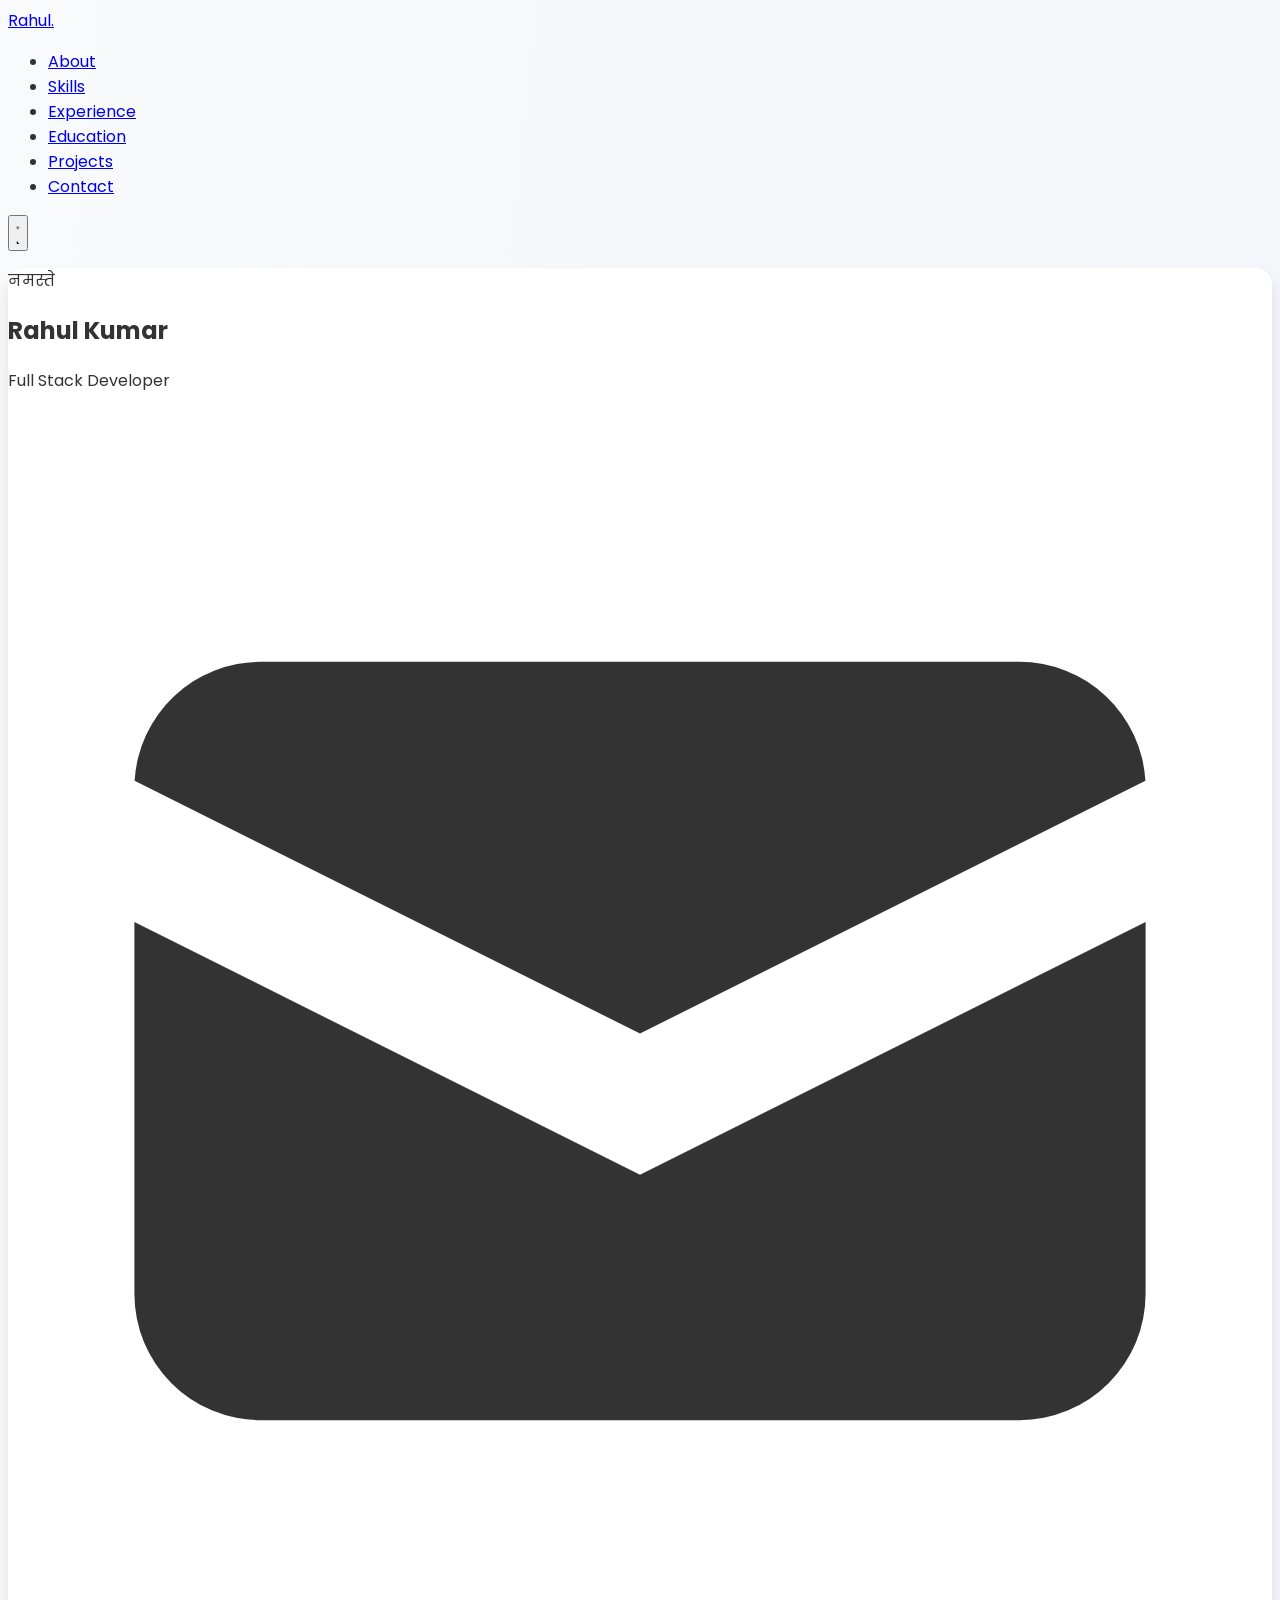
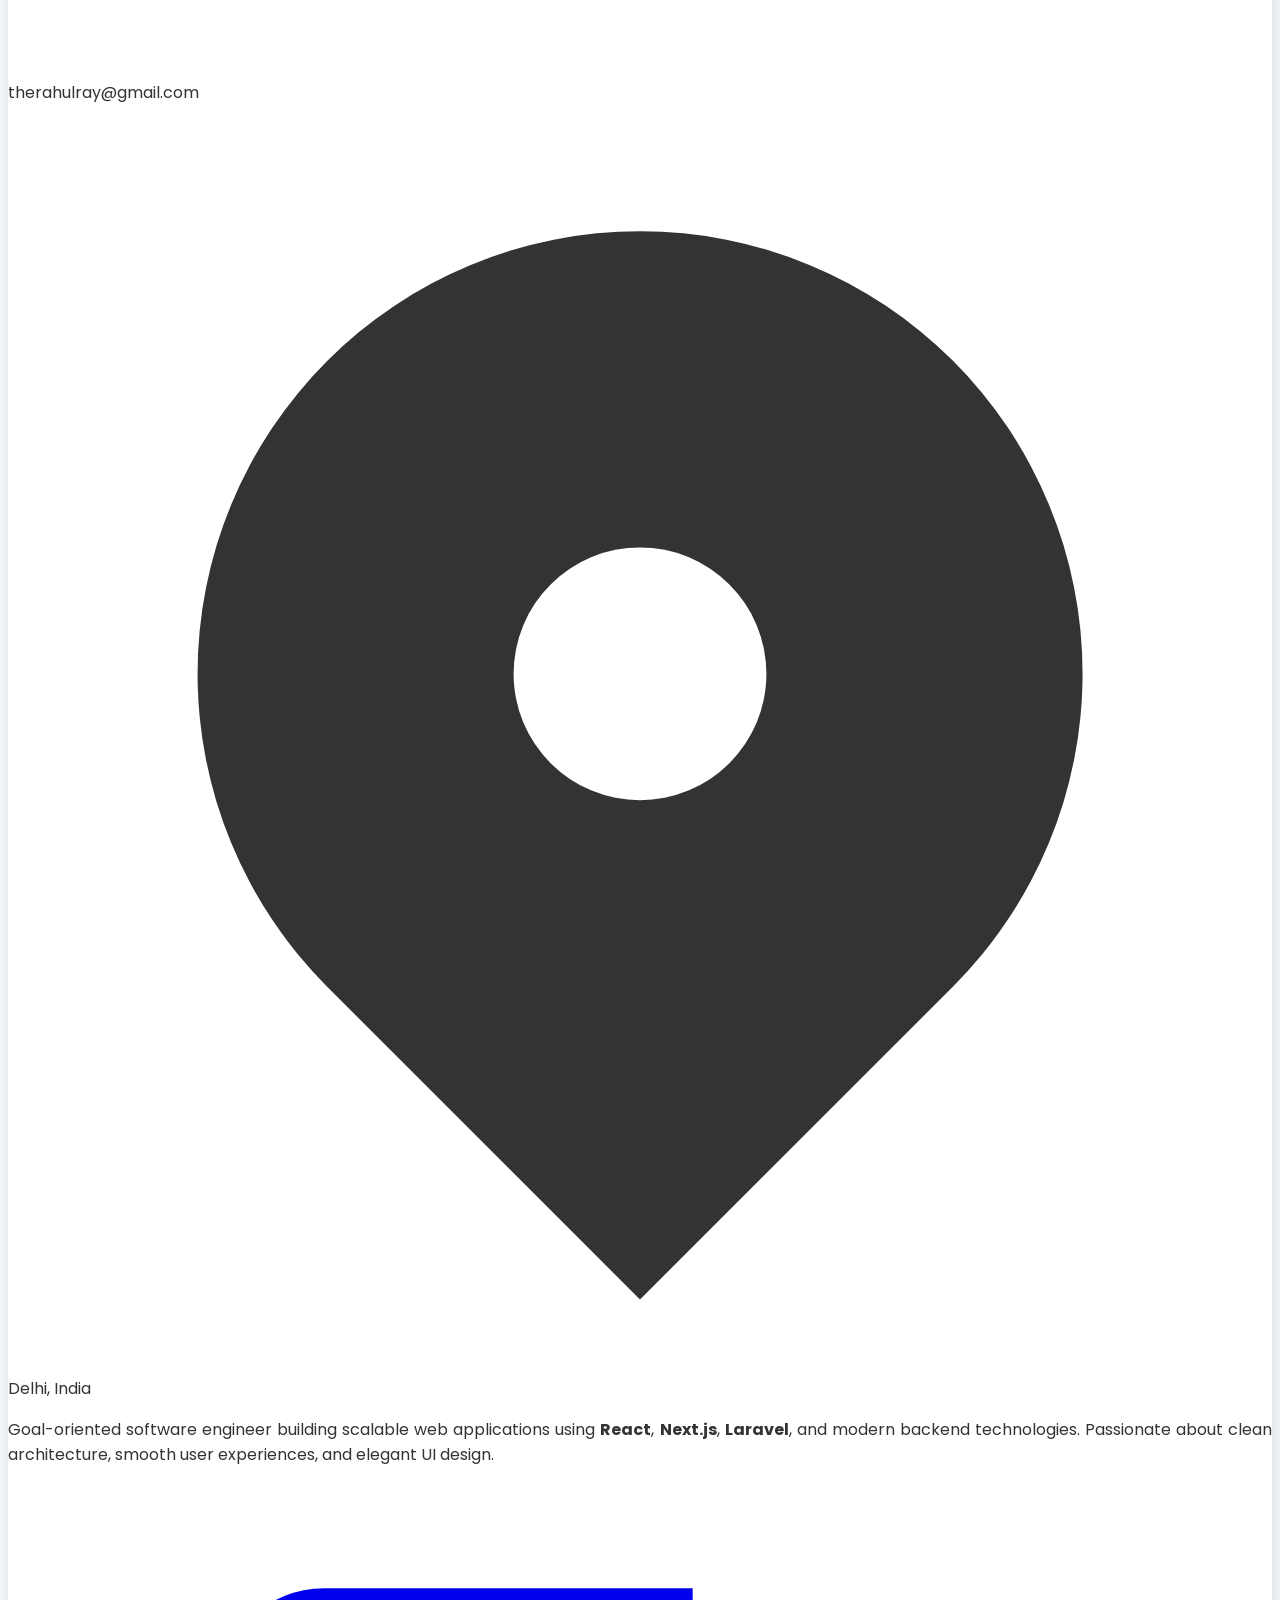
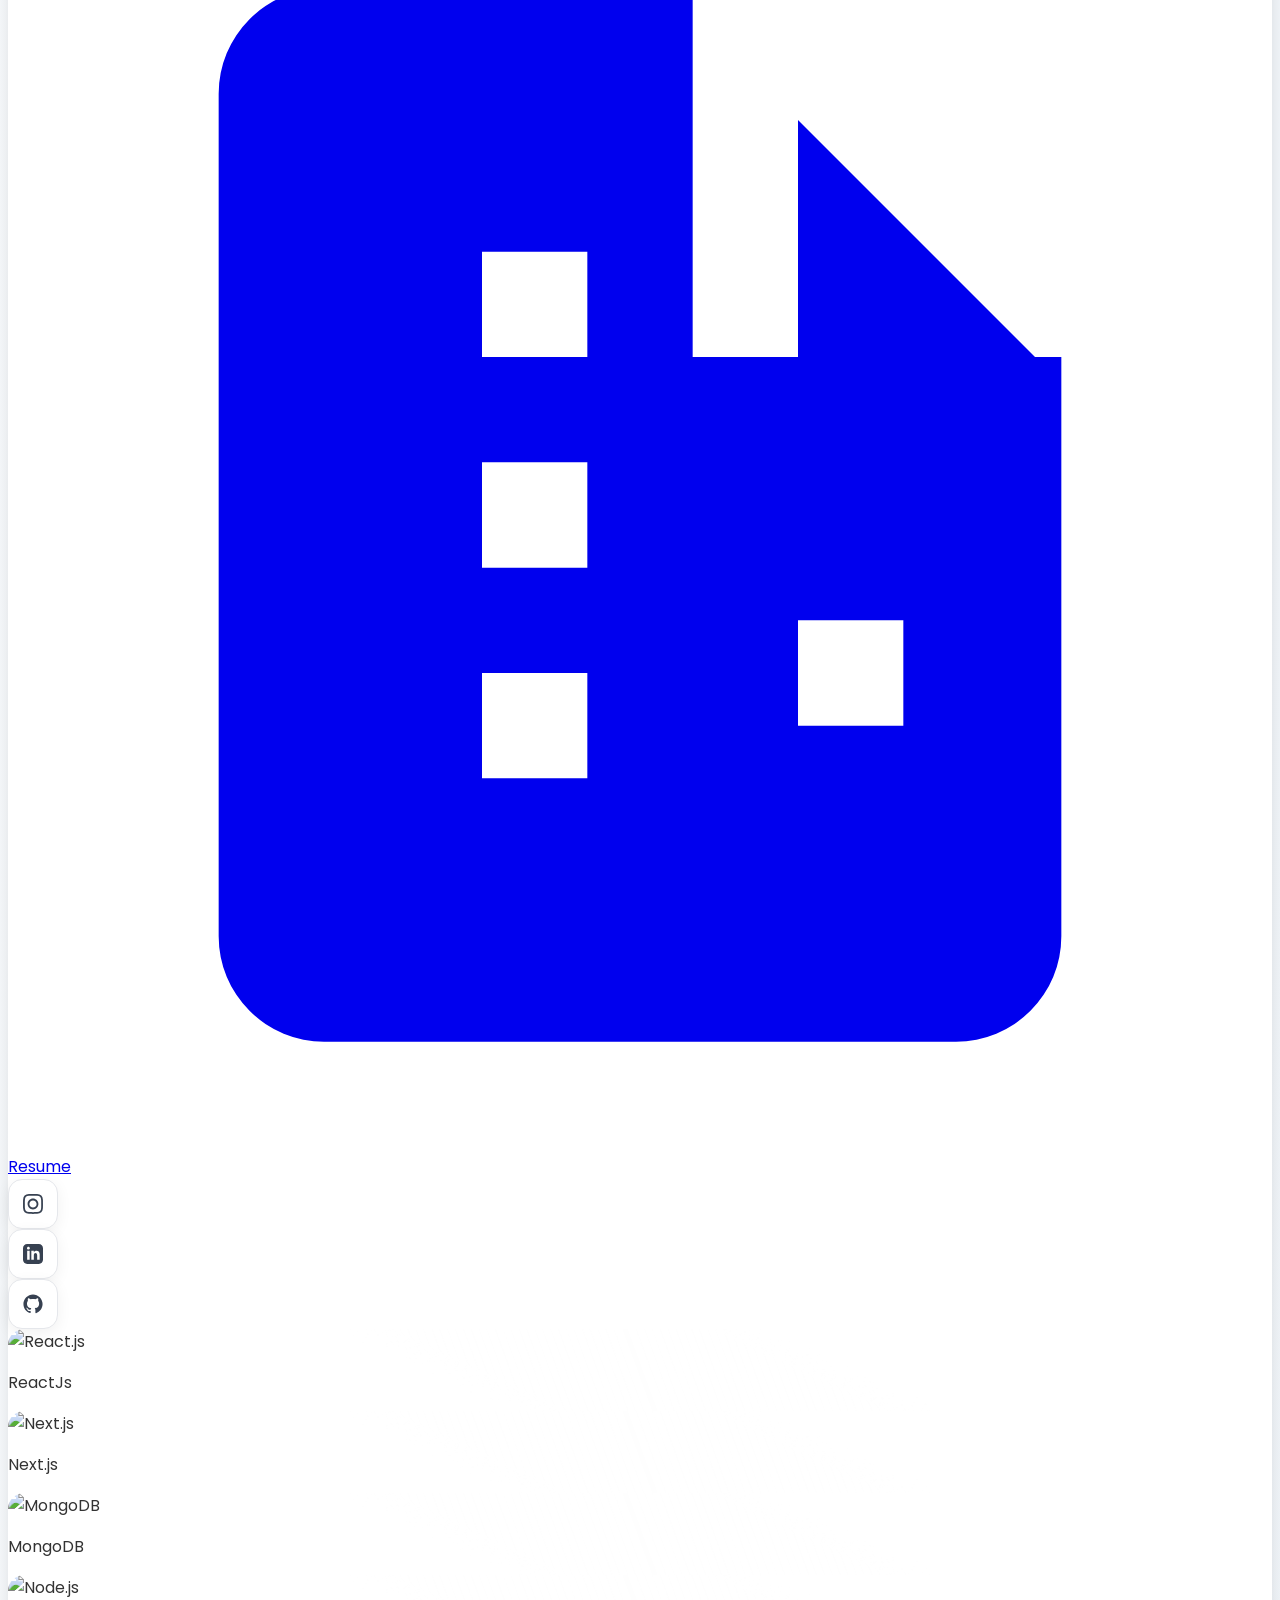
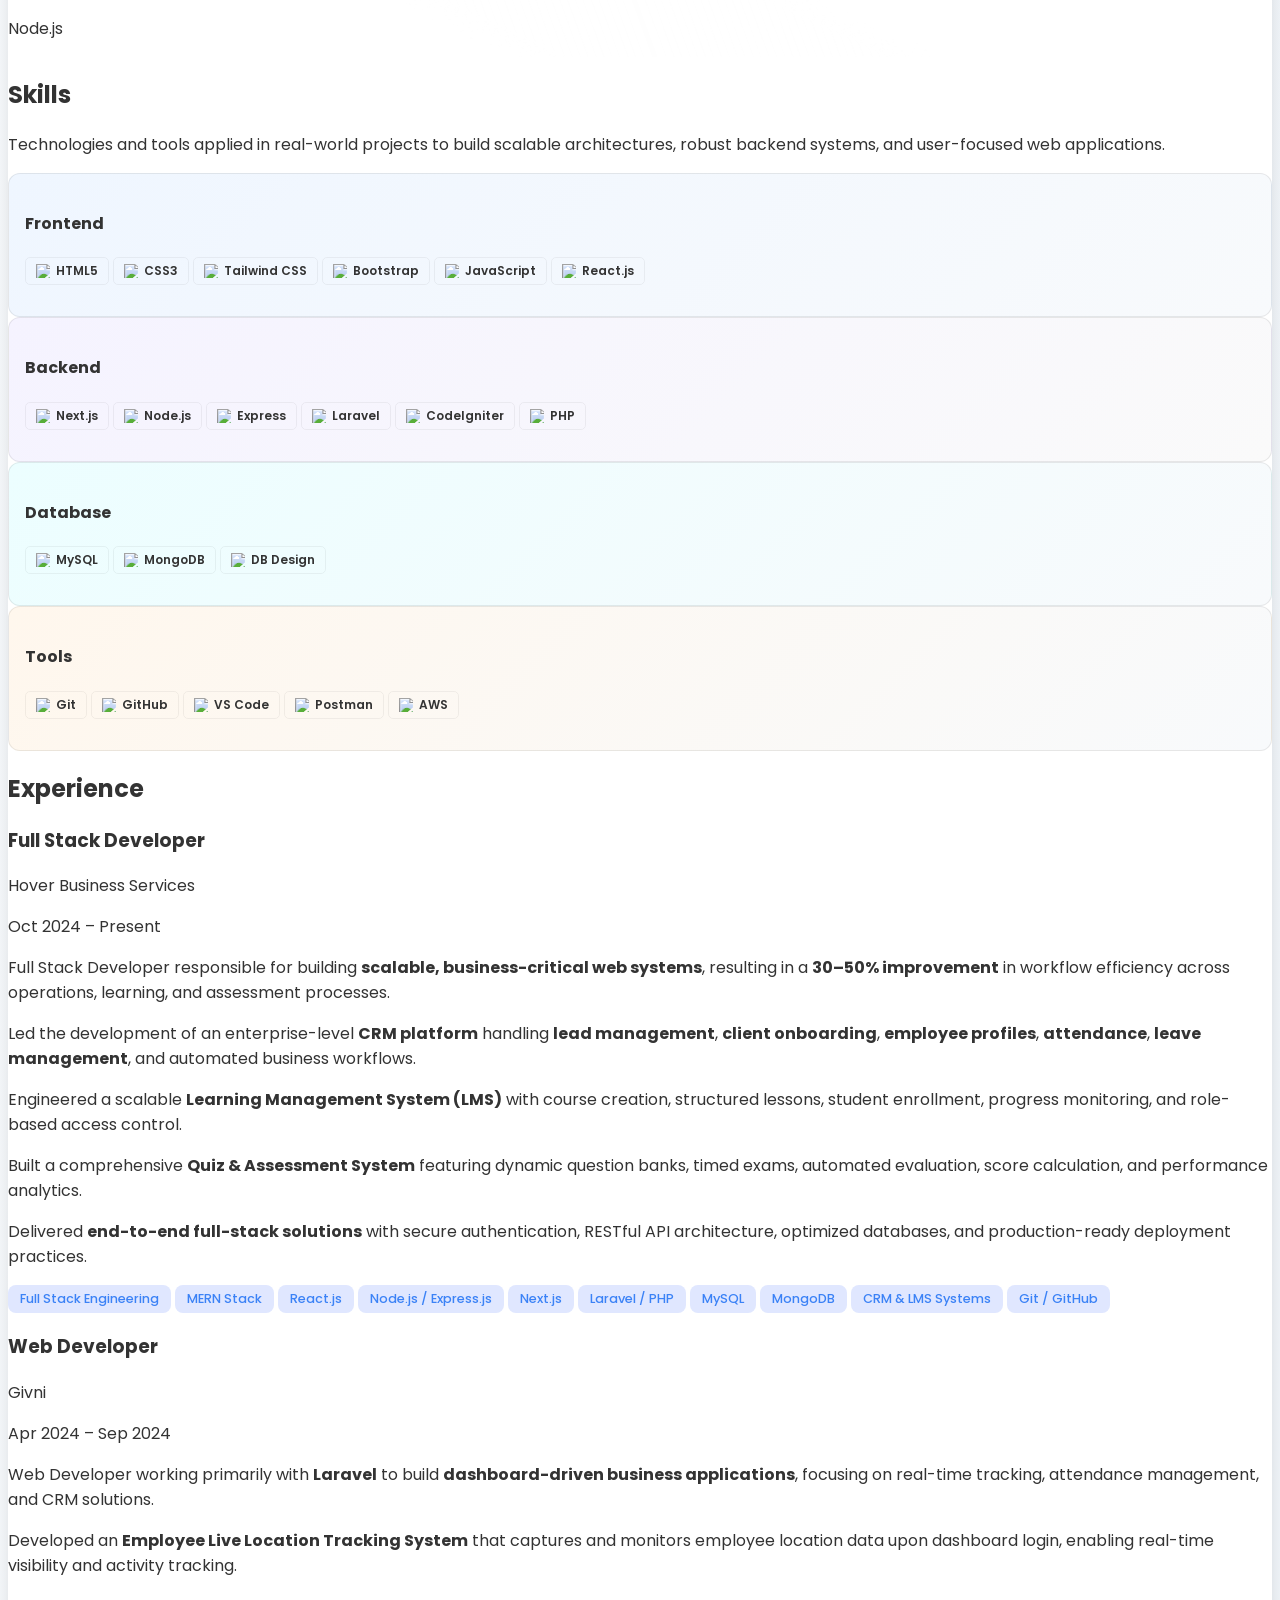
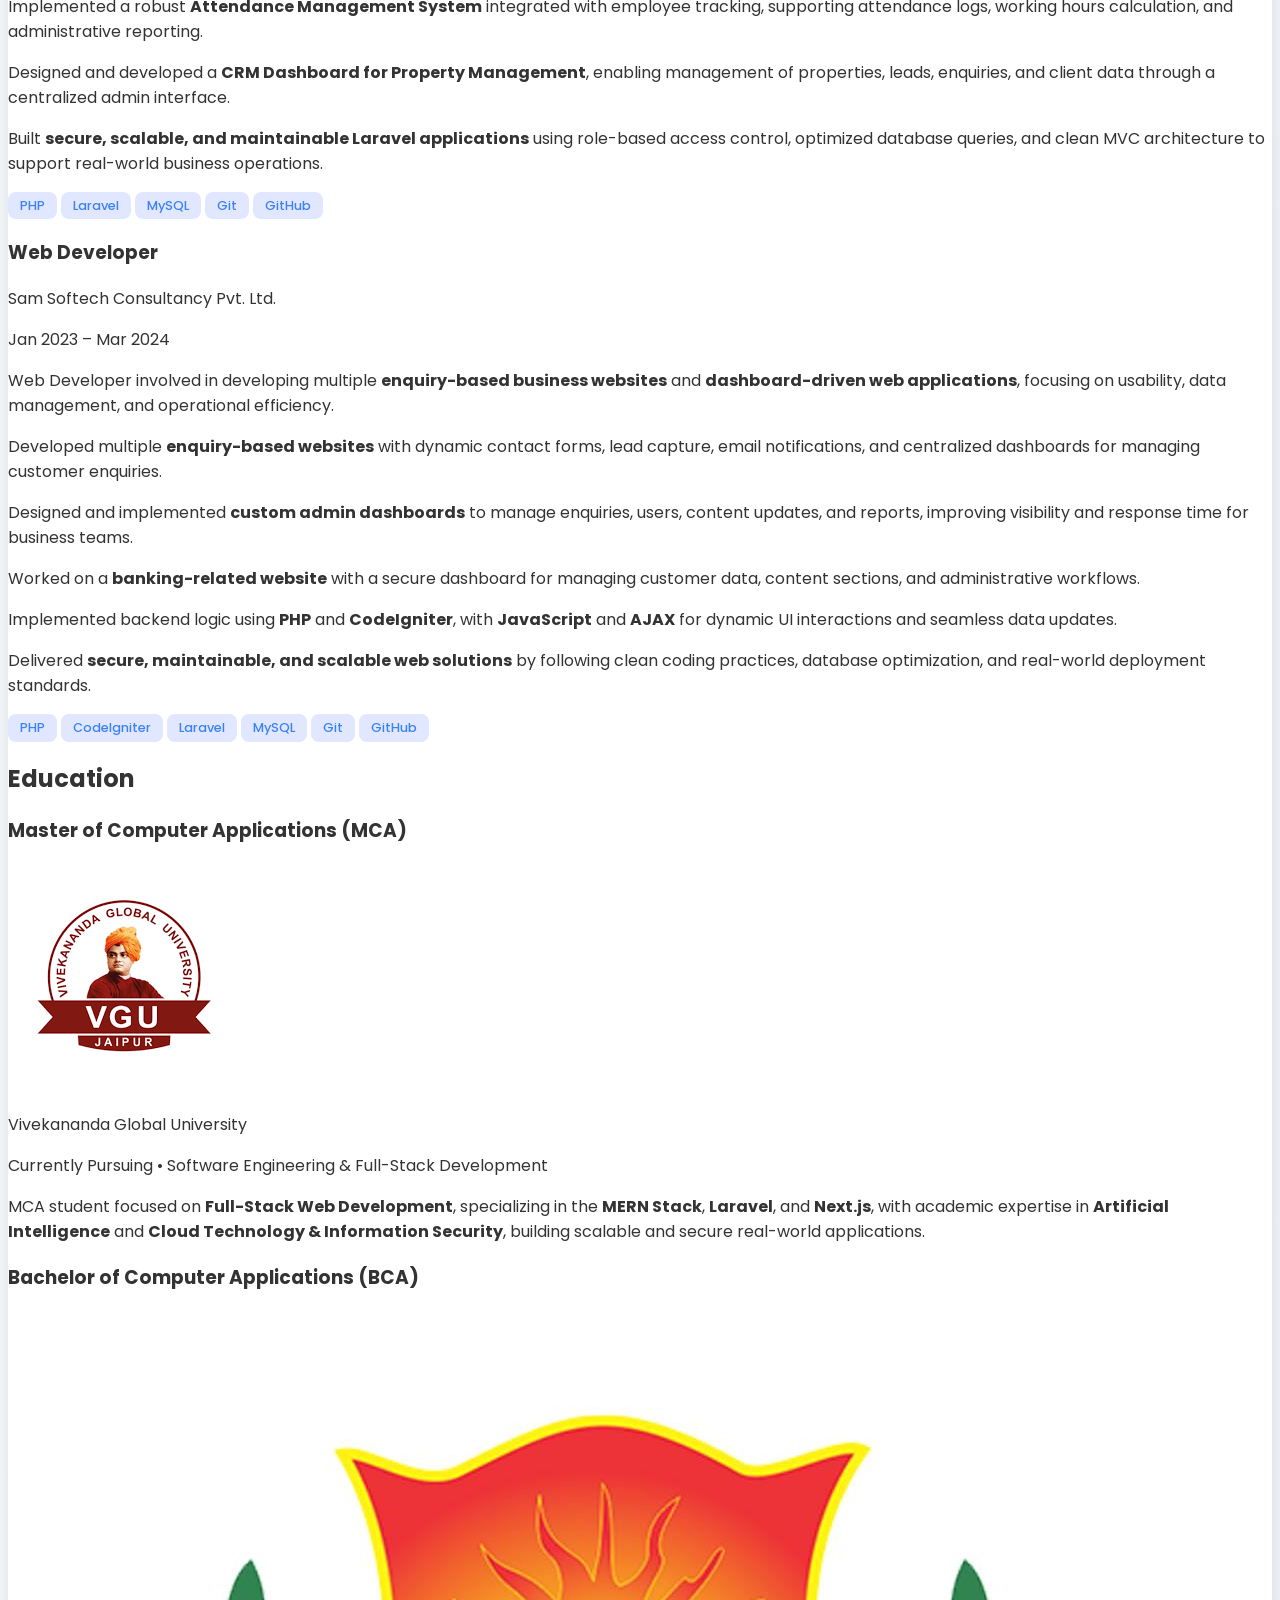
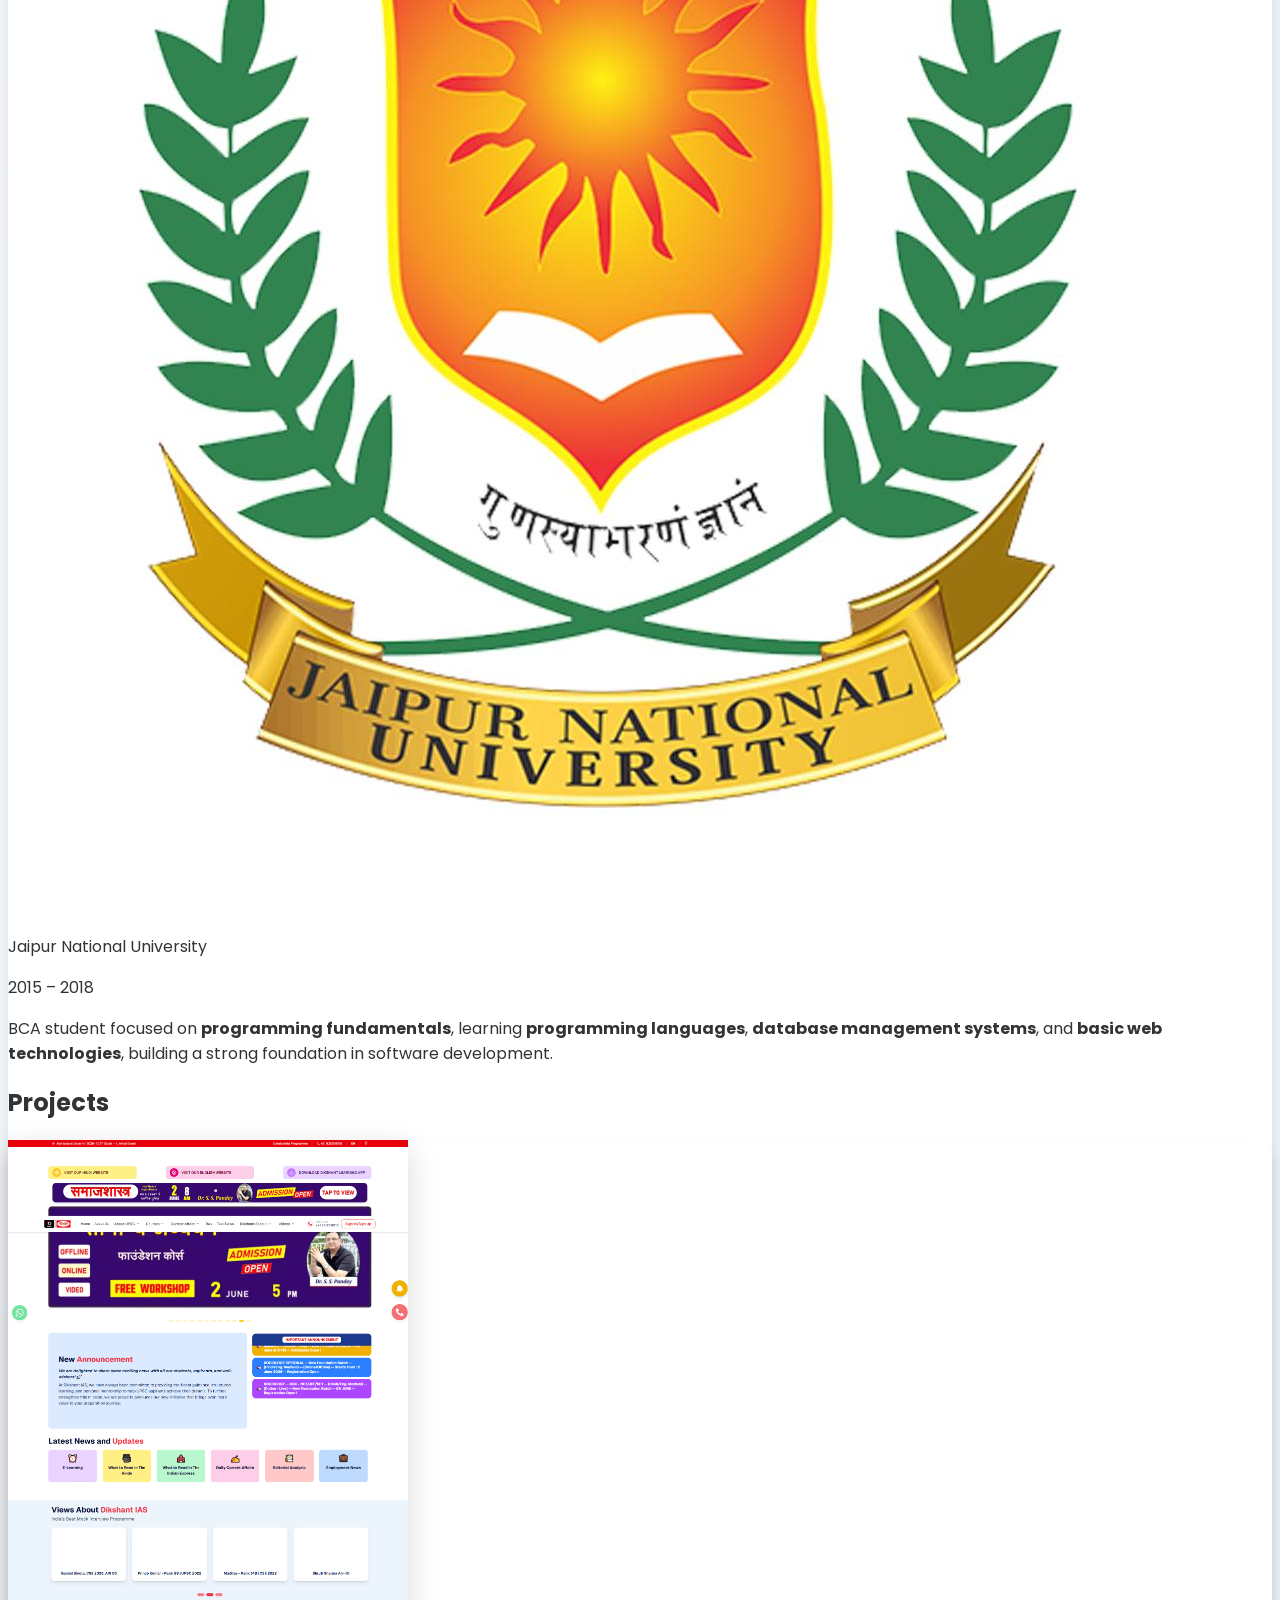
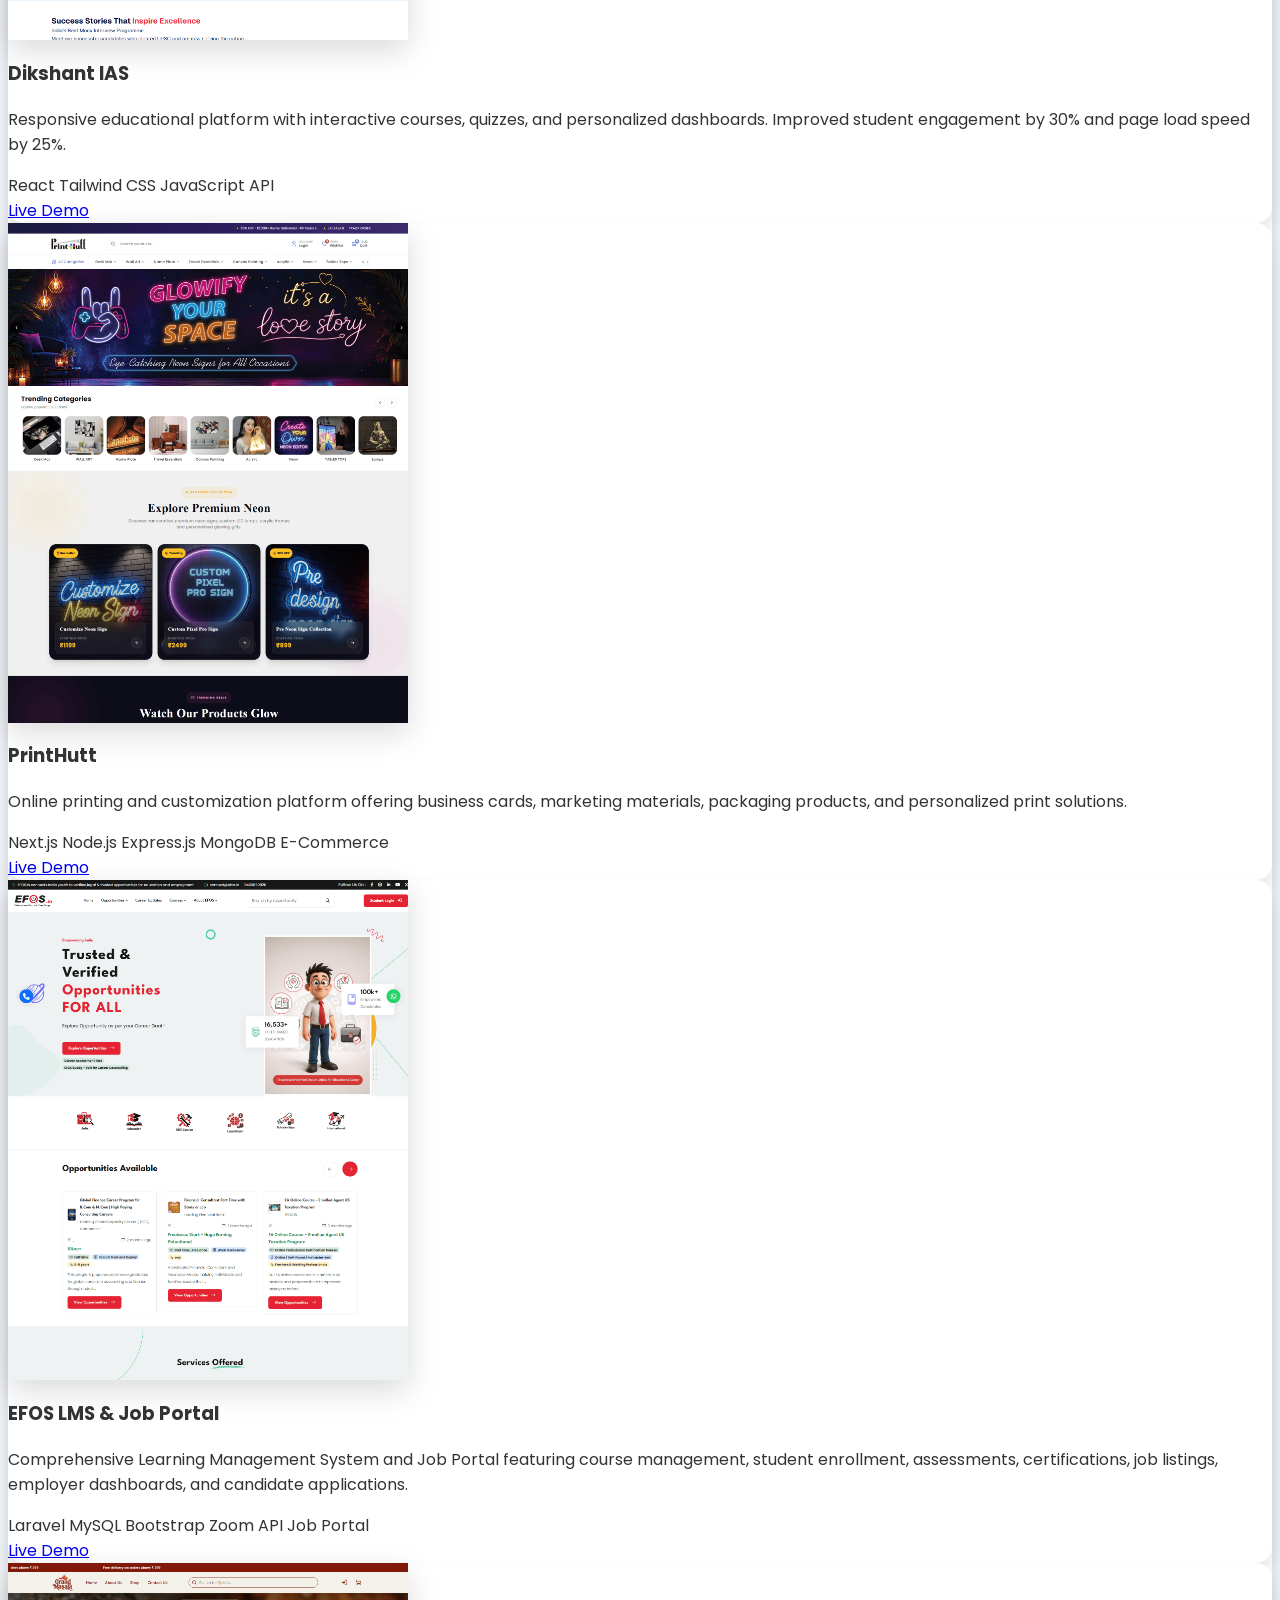
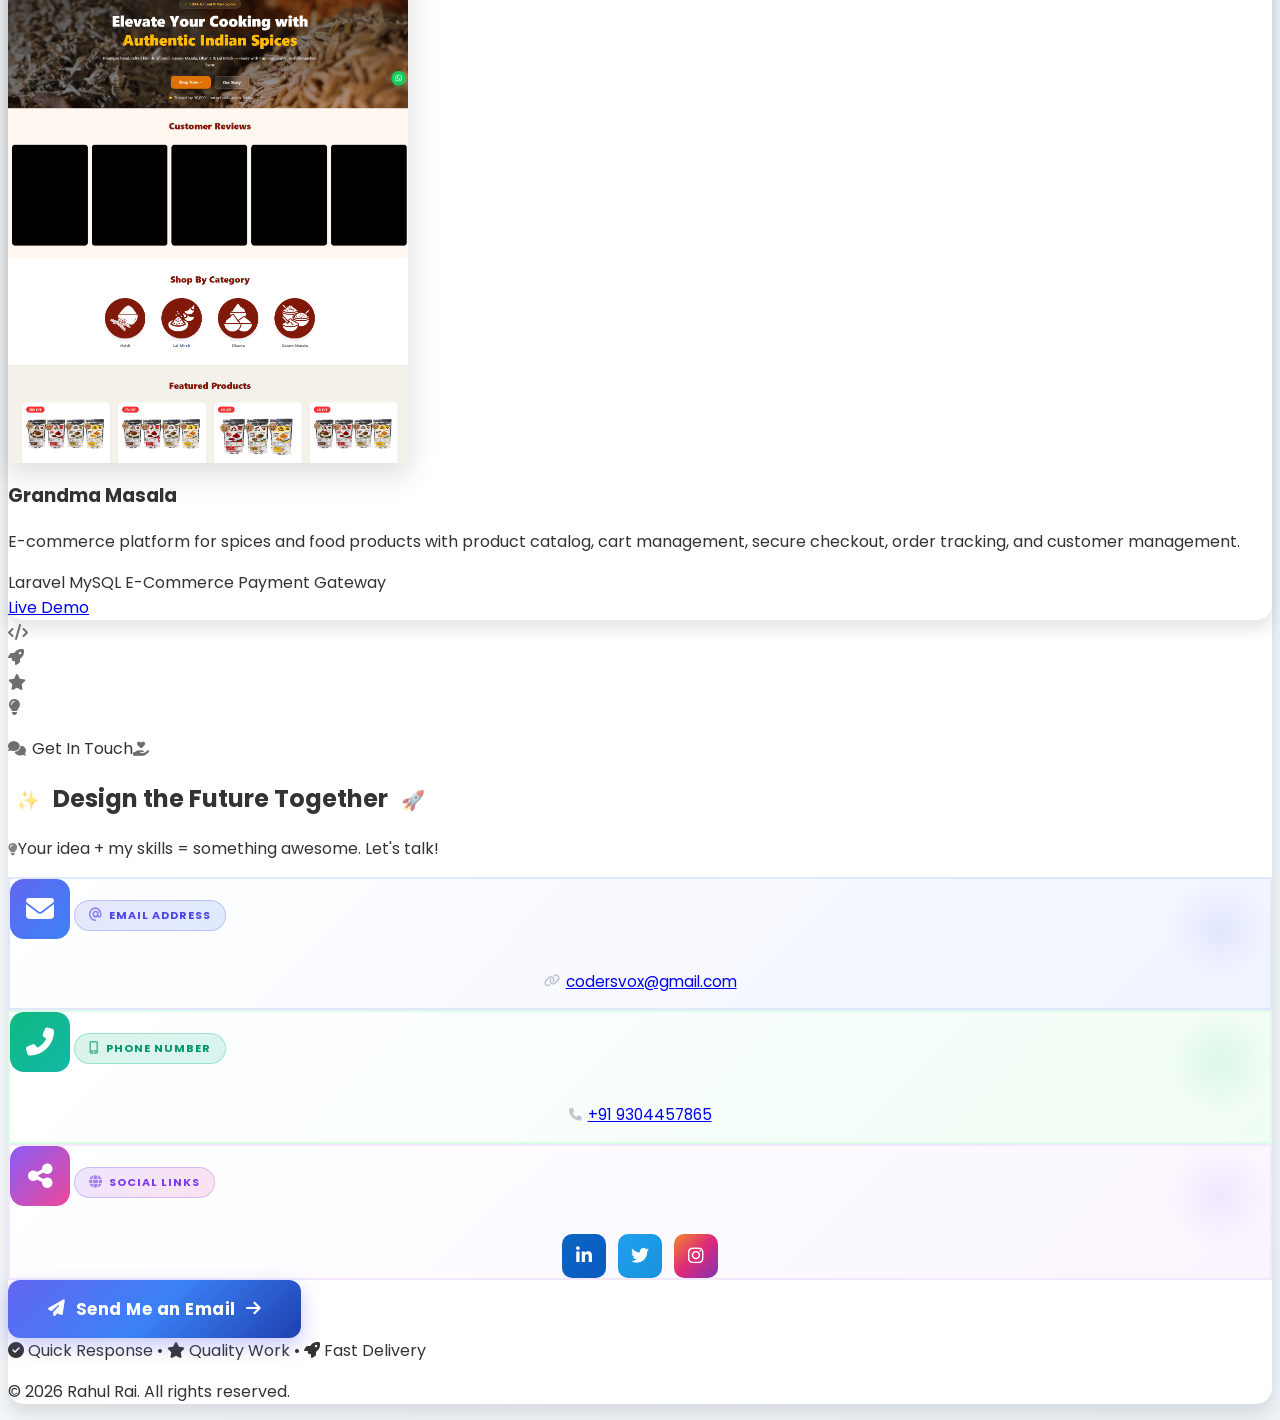
==== index.html @ f09d49df "Update index.html change day and night" ====
<!DOCTYPE html>
<html lang="en">

<head>
    <meta charset="UTF-8" />
    <meta name="viewport" content="width=device-width, initial-scale=1.0" />

    <title>Rahul Kumar | Full Stack Developer</title>

    <!-- Tailwind -->
    <script src="https://cdn.tailwindcss.com"></script>
    <script>
    tailwind.config = {
    darkMode: 'class'
    }
</script>

    <!-- Google Font -->
    <link rel="preconnect" href="https://fonts.googleapis.com">
    <link rel="preconnect" href="https://fonts.gstatic.com" crossorigin>
    <link href="https://fonts.googleapis.com/css2?family=Inter:wght@300;400;500;600;700;800&display=swap"
        rel="stylesheet">
        <link rel="stylesheet" href="https://cdnjs.cloudflare.com/ajax/libs/font-awesome/6.5.0/css/all.min.css">

    <!-- Custom CSS -->
    <link rel="stylesheet" href="css/base.css">
    <link rel="stylesheet" href="css/components.css">
    <link rel="stylesheet" href="css/effects.css">

    <script>
    (function () {
        const saved = localStorage.getItem('theme');

        if (
            saved === 'dark' ||
            (!saved && window.matchMedia('(prefers-color-scheme: dark)').matches)
        ) {
            document.documentElement.classList.add('dark');
        }
    })();
</script>
</head>


<body class="antialiased transition-colors duration-300">

    <!-- Top Navigation Bar -->
    <nav
        class="w-full bg-white dark:bg-gray-800 shadow-md transition-colors duration-300 py-4 px-4 sm:px-6 lg:px-8 sticky top-0 z-40">
        <div class="max-w-4xl mx-auto flex justify-between items-center">
            <a href="#" class="text-2xl sm:text-3xl font-extrabold text-gray-900 dark:text-gray-100">Rahul<span
                    class="text-blue-600">.</span></a>
            <div class="flex items-center space-x-4 sm:space-x-6">
                <ul class="hidden sm:flex space-x-4 md:space-x-6">
                    <li><a href="#about"
                            class="text-gray-700 dark:text-gray-200 hover:text-blue-600 dark:hover:text-blue-400 font-medium transition-colors duration-200">About</a>
                    </li>
                    <li><a href="#skills"
                            class="text-gray-700 dark:text-gray-200 hover:text-blue-600 dark:hover:text-blue-400 font-medium transition-colors duration-200">Skills</a>
                    </li>
                    <li><a href="#experience"
                            class="text-gray-700 dark:text-gray-200 hover:text-blue-600 dark:hover:text-blue-400 font-medium transition-colors duration-200">Experience</a>
                    </li>
                    <li><a href="#education"
                            class="text-gray-700 dark:text-gray-200 hover:text-blue-600 dark:hover:text-blue-400 font-medium transition-colors duration-200">Education</a>
                    </li>

                    <li><a href="#projects"
                            class="text-gray-700 dark:text-gray-200 hover:text-blue-600 dark:hover:text-blue-400 font-medium transition-colors duration-200">Projects</a>
                    </li>
                    <li><a href="#contact"
                            class="text-gray-700 dark:text-gray-200 hover:text-blue-600 dark:hover:text-blue-400 font-medium transition-colors duration-200">Contact</a>
                    </li>
                </ul>
                <!-- Day/Night Toggle Button in Nav -->
             <!-- Theme Toggle -->
<button
    id="theme-toggle"
    class="group relative flex h-11 w-11 items-center justify-center rounded-full
           bg-white dark:bg-gray-800
           border border-gray-200 dark:border-gray-700
           shadow-md hover:shadow-xl
           transition-all duration-300
           hover:scale-105 active:scale-95">

    <!-- Sun Icon -->
    <svg id="sun-icon"
        xmlns="http://www.w3.org/2000/svg"
        class="h-6 w-6 text-amber-500 transition-all duration-300 dark:hidden group-hover:rotate-180"
        fill="none"
        viewBox="0 0 24 24"
        stroke="currentColor"
        stroke-width="2">
        <path stroke-linecap="round" stroke-linejoin="round"
            d="M12 3v2m0 14v2m9-9h-2M5 12H3m15.364 6.364l-1.414-1.414M7.05 7.05 5.636 5.636m12.728 0-1.414 1.414M7.05 16.95l-1.414 1.414M12 8a4 4 0 100 8 4 4 0 000-8z" />
    </svg>

    <!-- Moon Icon -->
    <svg id="moon-icon"
        xmlns="http://www.w3.org/2000/svg"
        class="hidden h-6 w-6 text-sky-300 transition-all duration-300 dark:block group-hover:-rotate-12"
        fill="currentColor"
        viewBox="0 0 24 24">
        <path
            d="M21.64 13.65A9 9 0 1110.35 2.36a1 1 0 01.94 1.62A7 7 0 0020.02 12.7a1 1 0 011.62.95z" />
    </svg>

</button>
            </div>
        </div>
    </nav>

    <div class="min-h-screen flex flex-col items-center py-8 px-4 sm:px-6 lg:px-8">
        <div class="max-w-4xl w-full modern-card p-6 sm:p-8 space-y-10">

            <!-- Header Section (About Me) -->
            <header id="about"
                class="grid grid-cols-1 md:grid-cols-2 gap-12 items-center pb-12 border-b border-gray-200 dark:border-gray-700 transition-colors duration-300">

                <!-- About Info -->
                <div class="space-y-4">
                    <!-- Greeting -->
                    <p class="text-2xl sm:text-2xl font-extrabold tracking-tight mb-1">
                        <span id="greeting-text" class="ml-2 text-blue-600 dark:text-blue-400
                                    transition-all duration-500">
                            Glad you’re here
                        </span>
                    </p>
                    <h2 class="text-4xl sm:text-5xl font-extrabold text-gray-900 dark:text-gray-100 leading-tight">Rahul
                        Kumar</h2>
                    <p class="text-lg sm:text-xl font-semibold text-gray-700 dark:text-gray-200">
                        Full Stack Developer
                    </p>
                    <div class="flex flex-wrap gap-4 items-center text-gray-600 dark:text-gray-300 text-sm">
                        <span class="flex items-center gap-2">
                            <svg class="w-4 h-4 text-blue-500" fill="currentColor" viewBox="0 0 20 20">
                                <path d="M2.003 5.884L10 9.882l7.997-3.998A2 2 0 0016 4H4a2 2 0 00-1.997 1.884z"></path>
                                <path d="M18 8.118l-8 4-8-4V14a2 2 0 002 2h12a2 2 0 002-2V8.118z"></path>
                            </svg>
                            therahulray@gmail.com
                        </span>

                        <span class="flex items-center gap-2">
                            <svg class="w-4 h-4 text-blue-500" fill="currentColor" viewBox="0 0 20 20">
                                <path fill-rule="evenodd"
                                    d="M5.05 4.05a7 7 0 119.9 9.9L10 18.9l-4.95-4.95a7 7 0 010-9.9zM10 11a2 2 0 100-4 2 2 0 000 4z"
                                    clip-rule="evenodd"></path>
                            </svg>
                            Delhi, India
                        </span>

                    </div>

                   <p class="text-gray-700 dark:text-gray-200 pt-2 max-w-2xl" style="text-align: justify;">
                        Goal-oriented software engineer building scalable web applications using
                        <strong>React</strong>, <strong>Next.js</strong>, <strong>Laravel</strong>, and
                        modern backend technologies. Passionate about clean architecture,
                        smooth user experiences, and elegant UI design.
                    </p>


                   <!-- <p class="text-gray-700 dark:text-gray-200 leading-relaxed pt-2 text-justify">
                        Goal-oriented software engineer building scalable web applications using
                        <strong>React</strong>, <strong>Next.js</strong>, <strong>Laravel</strong>, and
                        modern backend technologies. Passionate about clean architecture,
                        smooth user experiences, and elegant UI design.
                    </p> -->
                    <!-- Action Buttons -->
                    <div class="flex flex-wrap gap-3 pt-4">
                        <a href="#"
                            class="px-6 py-3
                            bg-gray-800 text-white
                            dark:bg-gradient-to-r
                            dark:from-slate-800
                            dark:to-slate-700
                            dark:text-white
                            rounded-xl text-md font-medium
                            hover:bg-gray-700
                            dark:hover:from-slate-700
                            dark:hover:to-slate-600
                            border border-transparent
                            dark:border-slate-600
                            shadow-lg
                            dark:shadow-blue-500/10
                            flex items-center gap-2
                            transform hover:-translate-y-1 hover:scale-105
                            transition-all duration-300">
                            <svg class="w-5 h-5" fill="currentColor" viewBox="0 0 24 24">
                                <path
                                    d="M13 2H6a2 2 0 00-2 2v16a2 2 0 002 2h12a2 2 0 002-2V9h-7V2zm-2 15H9v-2h2v2zm0-4H9v-2h2v2zm0-4H9V7h2v2zm6 7h-2v-2h2v2zM15 9V4.5L19.5 9H15z" />
                            </svg>
                            Resume
                        </a>

                        <!-- Social Icons -->
                        <a href="https://www.instagram.com/itsrahulrai/" class="social-icon">
                            <svg class="w-5 h-5" fill="currentColor" viewBox="0 0 24 24">
                                <path
                                    d="M12 2.163c3.204 0 3.584.012 4.85.07 3.25.148 4.779 1.624 4.938 4.87.058 1.267.07 1.647.07 4.85s-.012 3.584-.07 4.85c-.149 3.246-1.624 4.774-4.87 4.934-1.266.057-1.646.069-4.85.069s-3.583-.012-4.85-.07c-3.25-.15-4.773-1.624-4.934-4.87-.057-1.267-.069-1.647-.069-4.85s.012-3.583.07-4.85c.15-3.246 1.624-4.773 4.87-4.933 1.267-.057 1.647-.069 4.85-.069zm0-2.163c-3.259 0-3.667.014-4.947.072-4.435.202-6.737 2.493-6.94 6.938-.059 1.28-.073 1.688-.073 4.947s.014 3.668.072 4.947c.203 4.444 2.493 6.737 6.938 6.938 1.28.059 1.688.073 4.947.073s3.668-.014 4.947-.072c4.444-.202 6.737-2.493 6.938-6.938.059-1.28.073-1.688.073-4.947s-.014-3.668-.072-4.947c-.202-4.435-2.493-6.737-6.938-6.94-1.279-.058-1.687-.072-4.947-.072zM12 5.5c-3.584 0-6.5 2.916-6.5 6.5s2.916 6.5 6.5 6.5 6.5-2.916 6.5-6.5-2.916-6.5-6.5-6.5zm0 10.825c-2.38 0-4.325-1.945-4.325-4.325s1.945-4.325 4.325-4.325 4.325 1.945 4.325 4.325-1.945 4.325-4.325 4.325z" />
                            </svg>
                        </a>
                        <a href="https://www.linkedin.com/in/itsrahulrai/" class="social-icon">
                            <svg class="w-5 h-5" fill="currentColor" viewBox="0 0 24 24">
                                <path
                                    d="M19 0h-14c-2.761 0-5 2.239-5 5v14c0 2.761 2.239 5 5 5h14c2.761 0 5-2.239 5-5v-14c0-2.761-2.239-5-5-5zm-11 19h-3v-11h3v11zm-1.5-12.268c-.966 0-1.75-.79-1.75-1.764s.784-1.764 1.75-1.764 1.75.79 1.75 1.764-.783 1.764-1.75 1.764zm13.5 12.268h-3v-5.604c0-3.368-4-3.541-4 0v5.604h-3v-11h3v1.765c1.396-2.586 7-2.777 7 2.476v6.759z" />
                            </svg>
                        </a>
                        <a href="https://github.com/itsrahulrai" target="_blank" class="social-icon">
                            <svg class="w-5 h-5" fill="currentColor" viewBox="0 0 24 24">
                                <path
                                    d="M12 .5C5.73.5.5 5.73.5 12c0 5.08 3.29 9.387 7.86 10.915.58.107.79-.25.79-.56v-2.027c-3.2.697-3.87-1.54-3.87-1.54-.53-1.35-1.29-1.71-1.29-1.71-1.06-.727.08-.712.08-.712 1.17.082 1.79 1.202 1.79 1.202 1.04 1.78 2.73 1.267 3.4.97.105-.754.41-1.27.75-1.56-2.55-.29-5.23-1.276-5.23-5.672 0-1.253.45-2.276 1.183-3.077-.118-.29-.513-1.45.113-3.027 0 0 .96-.31 3.14 1.176.91-.252 1.88-.378 2.84-.383.96.005 1.93.13 2.84.383 2.18-1.487 3.14-1.176 3.14-1.176.626 1.578.232 2.738.114 3.027.735.8 1.182 1.824 1.182 3.077 0 4.41-2.69 5.378-5.25 5.662.422.364.802 1.096.802 2.21v3.283c0 .313.21.673.8.56C20.21 21.387 23.5 17.08 23.5 12c0-6.27-5.23-11.5-11.5-11.5z" />
                            </svg>
                        </a>
                    </div>
                </div>

                <!-- Skills Grid -->
                <div class="grid grid-cols-2 gap-6">
                    <div
                        class="shine-border p-6 bg-zinc-50 dark:bg-gray-700 rounded-2xl shadow-xl flex flex-col items-center justify-center space-y-3 text-center transform hover:scale-105 transition-all duration-300">
                        <img src="https://www.vectorlogo.zone/logos/reactjs/reactjs-icon.svg" alt="React.js"
                            class="w-16 h-16">
                        <p class="text-sm font-semibold text-gray-800 dark:text-gray-100">ReactJs</p>
                    </div>
                    <div
                        class="shine-border p-6 bg-zinc-50 dark:bg-gray-700 rounded-2xl shadow-xl flex flex-col items-center justify-center space-y-3 text-center transform hover:scale-105 transition-all duration-300">
                        <img src="https://www.vectorlogo.zone/logos/nextjs/nextjs-icon.svg" alt="Next.js"
                            class="w-16 h-16 dark:filter dark:invert">
                        <p class="text-sm font-semibold text-gray-800 dark:text-gray-100">Next.js</p>
                    </div>
                    <div
                        class="shine-border p-6 bg-zinc-50 dark:bg-gray-700 rounded-2xl shadow-xl flex flex-col items-center justify-center space-y-3 text-center transform hover:scale-105 transition-all duration-300">
                        <img src="https://www.vectorlogo.zone/logos/mongodb/mongodb-icon.svg" alt="MongoDB"
                            class="w-16 h-16">
                        <p class="text-sm font-semibold text-gray-800 dark:text-gray-100">MongoDB</p>
                    </div>
                    <div
                        class="shine-border p-6 bg-zinc-50 dark:bg-gray-700 rounded-2xl shadow-xl flex flex-col items-center justify-center space-y-3 text-center transform hover:scale-105 transition-all duration-300">
                        <img src="https://www.vectorlogo.zone/logos/nodejs/nodejs-icon.svg" alt="Node.js"
                            class="w-16 h-16">
                        <p class="text-sm font-semibold text-gray-800 dark:text-gray-100">Node.js</p>
                    </div>
                    <!-- Existing 4 Skills -->

                    
                </div>

            </header>



            <!-- My Skills Section (Categorized) -->
            <section id="skills"
                class="space-y-6 pt-6 border-gray-200 dark:border-gray-700 transition-colors duration-300">
                <h2 class="text-3xl font-extrabold text-gray-900 dark:text-gray-100">Skills</h2>
                <p class="text-gray-600 dark:text-gray-300 text-base">
                    Technologies and tools applied in real-world projects to build
                    scalable architectures, robust backend systems, and user-focused
                    web applications.
                </p>
                <div
                    class="grid grid-cols-1 sm:grid-cols-2 lg:grid-cols-4 gap-6 pt-6 border-t border-gray-200 dark:border-gray-700">

                    <div class="skill-card">


                        <h4 class="text-sm font-semibold text-gray-800 dark:text-gray-200 mb-3">
                            Frontend
                        </h4>

                        <div class="flex flex-wrap gap-2">

                            <span class="skill-tag bg-blue-100 text-blue-700 dark:bg-blue-900/40 dark:text-blue-300">
                                <img src="https://www.vectorlogo.zone/logos/w3_html5/w3_html5-icon.svg" alt="HTML5">
                                HTML5
                            </span>

                            <span class="skill-tag bg-sky-100 text-sky-700 dark:bg-sky-900/40 dark:text-sky-300">
                                <img src="https://www.vectorlogo.zone/logos/w3_css/w3_css-icon.svg" alt="CSS3">
                                CSS3
                            </span>

                            <span class="skill-tag bg-cyan-100 text-cyan-700 dark:bg-cyan-900/40 dark:text-cyan-300">
                                <img src="https://www.vectorlogo.zone/logos/tailwindcss/tailwindcss-icon.svg"
                                    alt="Tailwind">
                                Tailwind CSS
                            </span>

                            <span
                                class="skill-tag bg-indigo-100 text-indigo-700 dark:bg-indigo-900/40 dark:text-indigo-300">
                                <img src="https://www.vectorlogo.zone/logos/getbootstrap/getbootstrap-icon.svg"
                                    alt="Bootstrap">
                                Bootstrap
                            </span>

                            <span
                                class="skill-tag bg-yellow-100 text-yellow-800 dark:bg-yellow-900/40 dark:text-yellow-300">
                                <img src="https://www.vectorlogo.zone/logos/javascript/javascript-icon.svg"
                                    alt="JavaScript">
                                JavaScript
                            </span>

                            <span class="skill-tag bg-sky-100 text-sky-700 dark:bg-sky-900/40 dark:text-sky-300">
                                <img src="https://cdn.iconscout.com/icon/free/png-256/react-4-1175110.png" alt="React">
                                React.js
                            </span>

                        </div>
                    </div>


                    <div class="skill-card">


                        <h4 class="text-sm font-semibold text-gray-800 dark:text-gray-200 mb-3">
                            Backend
                        </h4>

                        <div class="flex flex-wrap gap-2">

                            <span class="skill-tag bg-slate-100 text-slate-700 dark:bg-slate-800 dark:text-slate-300">
                                <img src="https://cdn.worldvectorlogo.com/logos/nextjs-2.svg" alt="Next.js">
                                Next.js
                            </span>

                            <span
                                class="skill-tag bg-green-100 text-green-700 dark:bg-green-900/40 dark:text-green-300">
                                <img src="https://cdn.iconscout.com/icon/free/png-256/nodejs-2-226035.png"
                                    alt="Node.js">
                                Node.js
                            </span>

                            <span
                                class="skill-tag bg-emerald-100 text-emerald-700 dark:bg-emerald-900/40 dark:text-emerald-300">
                                <img src="https://www.vectorlogo.zone/logos/expressjs/expressjs-icon.svg" alt="Express">
                                Express
                            </span>

                            <span
                                class="skill-tag bg-fuchsia-100 text-fuchsia-700 dark:bg-fuchsia-900/40 dark:text-fuchsia-300">
                                <img src="https://laravel.com/img/logomark.min.svg" alt="Laravel">
                                Laravel
                            </span>

                            <span
                                class="skill-tag bg-indigo-100 text-indigo-700 dark:bg-indigo-900/40 dark:text-indigo-300">
                                <img src="https://cdn.iconscout.com/icon/free/png-256/codeigniter-5-1175246.png"
                                    alt="CodeIgniter">
                                CodeIgniter
                            </span>
                            <span class="skill-tag bg-rose-100 text-rose-700 dark:bg-rose-900/40 dark:text-rose-300">
                                <img src="https://www.vectorlogo.zone/logos/php/php-icon.svg" alt="PHP">
                                PHP
                            </span>

                        </div>
                    </div>

                    <div class="skill-card">


                        <h4 class="text-sm font-semibold text-gray-800 dark:text-gray-200 mb-3">
                            Database
                        </h4>

                        <div class="flex flex-wrap gap-2">

                            <span class="skill-tag bg-teal-100 text-teal-700 dark:bg-teal-900/40 dark:text-teal-300">
                                <img src="https://www.vectorlogo.zone/logos/mysql/mysql-icon.svg" alt="MySQL">
                                MySQL
                            </span>

                            <span class="skill-tag bg-lime-100 text-lime-700 dark:bg-lime-900/40 dark:text-lime-300">
                                <img src="https://www.vectorlogo.zone/logos/mongodb/mongodb-icon.svg" alt="MongoDB">
                                MongoDB
                            </span>

                            <span class="skill-tag bg-cyan-100 text-cyan-700 dark:bg-cyan-900/40 dark:text-cyan-300">
                                <img src="https://cdn-icons-png.flaticon.com/512/2103/2103658.png"
                                    alt="Database Design">
                                DB Design
                            </span>

                        </div>
                    </div>
                    <div class="skill-card">


                        <h4 class="text-sm font-semibold text-gray-800 dark:text-gray-200 mb-3">
                            Tools
                        </h4>

                        <div class="flex flex-wrap gap-2">

                            <span class="skill-tag bg-gray-100 text-gray-700 dark:bg-gray-800 dark:text-gray-300">
                                <img src="https://www.vectorlogo.zone/logos/git-scm/git-scm-icon.svg" alt="Git">
                                Git
                            </span>

                            <span class="skill-tag bg-slate-100 text-slate-700 dark:bg-slate-800 dark:text-slate-300">
                                <img src="https://www.vectorlogo.zone/logos/github/github-icon.svg" alt="GitHub"
                                    class="dark:invert">
                                GitHub
                            </span>

                            <span
                                class="skill-tag bg-amber-100 text-amber-700 dark:bg-amber-900/40 dark:text-amber-300">
                                <img src="https://cdn.worldvectorlogo.com/logos/visual-studio-code-1.svg" alt="VS Code">
                                VS Code
                            </span>
                            <span
                                class="skill-tag bg-orange-100 text-orange-700 dark:bg-orange-900/40 dark:text-orange-300">
                                <img src="https://www.vectorlogo.zone/logos/getpostman/getpostman-icon.svg"
                                    alt="Postman">
                                Postman
                            </span>

                            <span
                                class="skill-tag bg-yellow-100 text-yellow-800 dark:bg-yellow-900/40 dark:text-yellow-300">
                                <img src="https://www.vectorlogo.zone/logos/amazon_aws/amazon_aws-icon.svg" alt="AWS">
                                AWS
                            </span>

                        </div>
                    </div>



                </div>
            </section>

            <!-- Experience Section -->
            <section id="experience" class="space-y-6 pt-6 transition-colors duration-300">
                <h2 class="text-3xl font-extrabold text-gray-900 dark:text-gray-100">
                    Experience
                </h2>

                <div class="space-y-8">

                    <!-- Full Stack Developer -->
                    <div class="relative rounded-2xl
                            bg-white/80 dark:bg-gray-900/80
                            backdrop-blur border border-gray-200 dark:border-gray-700
                        shadow-sm hover:shadow-2xl transition-all duration-300
                        overflow-hidden">

                        <!-- Top Ribbon -->
                        <div class="flex items-center justify-between px-8 py-4
                            border-b border-gray-200 dark:border-gray-700
                            bg-gradient-to-r from-blue-50 to-transparent
                            dark:from-blue-900/30">
                            <div>
                                <h3 class="text-xl font-semibold text-gray-900 dark:text-gray-100">
                                    Full Stack Developer
                                </h3>
                                <p class="text-sm text-blue-600 dark:text-blue-400 font-medium">
                                    Hover Business Services
                                </p>
                            </div>

                            <span class="px-4 py-1 text-xs font-semibold rounded
                                bg-emerald-100 text-emerald-700
                                dark:bg-emerald-900/40 dark:text-emerald-300">
                                Oct 2024 – Present
                            </span>
                        </div>

                        <!-- Body -->
                        <div class="relative px-8 py-6">
                            <!-- Summary -->
                            <p class="text-sm text-gray-700 dark:text-gray-200 leading-relaxed mb-5">
                                Full Stack Developer responsible for building
                                <strong>scalable, business-critical web systems</strong>,
                                resulting in a <strong>30–50% improvement</strong> in workflow efficiency
                                across operations, learning, and assessment processes.
                            </p>



                            <!-- Key Systems -->
                            <div class="space-y-4 text-sm text-gray-700 dark:text-gray-200 mb-6">

                                <!-- CRM -->
                                <div class="relative pl-8">
                                    <span class="absolute left-0 top-1 h-3 w-3 rounded-full
                                        bg-emerald-400 ring-4 ring-emerald-100
                                        dark:bg-emerald-500 dark:ring-emerald-900/40"></span>

                                    Led the development of an enterprise-level <strong>CRM platform</strong> handling
                                    <strong>lead management</strong>, <strong>client onboarding</strong>,
                                    <strong>employee profiles</strong>, <strong>attendance</strong>,
                                    <strong>leave management</strong>, and automated business workflows.
                                    </p>
                                </div>

                                <!-- LMS -->
                                <div class="relative pl-8">
                                    <span class="absolute left-0 top-1 h-3 w-3 rounded-full
                     bg-indigo-400 ring-4 ring-indigo-100
                     dark:bg-indigo-500 dark:ring-indigo-900/40"></span>

                                    <p>
                                        Engineered a scalable <strong>Learning Management System (LMS)</strong> with
                                        course creation, structured lessons, student enrollment,
                                        progress monitoring, and role-based access control.
                                    </p>
                                </div>

                                <!-- Quiz -->
                                <div class="relative pl-8">
                                    <span class="absolute left-0 top-1 h-3 w-3 rounded-full
                                    bg-purple-400 ring-4 ring-purple-100
                                    dark:bg-purple-500 dark:ring-purple-900/40"></span>

                                    <p>
                                        Built a comprehensive <strong>Quiz & Assessment System</strong> featuring
                                        dynamic question banks, timed exams, automated evaluation,
                                        score calculation, and performance analytics.
                                    </p>
                                </div>

                            </div>

                            <!-- Engineering Focus -->
                            <div class="relative pl-8 mb-6">
                                <span class="absolute left-0 top-1 h-3 w-3 rounded-full
                 bg-slate-400 ring-4 ring-slate-100
                 dark:bg-slate-500 dark:ring-slate-800"></span>

                                <p class="text-sm text-gray-700 dark:text-gray-200">
                                    Delivered <strong>end-to-end full-stack solutions</strong> with secure
                                    authentication, RESTful API architecture, optimized databases,
                                    and production-ready deployment practices.
                                </p>
                            </div>

                            <!-- Skills -->
                            <div class="flex flex-wrap gap-2 pt-4 border-t border-gray-200 dark:border-gray-700">
                                <span
                                    class="experience-skill-tag bg-slate-100 text-slate-700 dark:bg-slate-800 dark:text-slate-300">
                                    Full Stack Engineering
                                </span>
                                <span
                                    class="experience-skill-tag bg-blue-100 text-blue-700 dark:bg-blue-900/40 dark:text-blue-300">
                                    MERN Stack
                                </span>
                                <span
                                    class="experience-skill-tag bg-sky-100 text-sky-700 dark:bg-sky-900/40 dark:text-sky-300">
                                    React.js
                                </span>
                                <span
                                    class="experience-skill-tag bg-green-100 text-green-700 dark:bg-green-900/40 dark:text-green-300">
                                    Node.js / Express.js
                                </span>
                                <span
                                    class="experience-skill-tag bg-indigo-100 text-indigo-700 dark:bg-indigo-900/40 dark:text-indigo-300">
                                    Next.js
                                </span>
                                <span
                                    class="experience-skill-tag bg-rose-100 text-rose-700 dark:bg-rose-900/40 dark:text-rose-300">
                                    Laravel / PHP
                                </span>
                                <span
                                    class="experience-skill-tag bg-teal-100 text-teal-700 dark:bg-teal-900/40 dark:text-teal-300">
                                    MySQL
                                </span>
                                <span
                                    class="experience-skill-tag bg-lime-100 text-lime-700 dark:bg-lime-900/40 dark:text-lime-300">
                                    MongoDB
                                </span>
                                <span
                                    class="experience-skill-tag bg-cyan-100 text-cyan-700 dark:bg-cyan-900/40 dark:text-cyan-300">
                                    CRM & LMS Systems
                                </span>
                                <span
                                    class="experience-skill-tag bg-gray-100 text-gray-700 dark:bg-gray-800 dark:text-gray-300">
                                    Git / GitHub
                                </span>
                            </div>

                        </div>
                    </div>
                    <!-- Web Developer -->
                    <div class="relative rounded-2xl
                        bg-white/80 dark:bg-gray-900/80
                        backdrop-blur border border-gray-200 dark:border-gray-700
                        shadow-sm hover:shadow-2xl transition-all duration-300
                        overflow-hidden">

                        <!-- Top Ribbon -->
                        <div class="flex items-center justify-between px-8 py-4
                            border-b border-gray-200 dark:border-gray-700
                            bg-gradient-to-r from-blue-50 to-transparent
                            dark:from-blue-900/30">
                            <div>
                                <h3 class="text-xl font-semibold text-gray-900 dark:text-gray-100">
                                    Web Developer
                                </h3>
                                <p class="text-sm text-blue-600 dark:text-blue-400 font-medium">
                                    Givni
                                </p>
                            </div>

                            <span class="px-4 py-1 text-xs font-semibold rounded
                                bg-emerald-100 text-emerald-700
                                dark:bg-emerald-900/40 dark:text-emerald-300">
                                Apr 2024 – Sep 2024
                            </span>
                        </div>

                        <!-- Body -->
                        <div class="relative px-8 py-6">
                            <!-- Summary -->
                            <p class="text-sm text-gray-700 dark:text-gray-200 leading-relaxed mb-5">
                                Web Developer working primarily with <strong>Laravel</strong> to build
                                <strong>dashboard-driven business applications</strong>, focusing on
                                real-time tracking, attendance management, and CRM solutions.
                            </p>

                            <!-- Key Systems -->
                            <div class="space-y-4 text-sm text-gray-700 dark:text-gray-200 mb-6">

                                <!-- Employee Live Tracking -->
                                <div class="relative pl-8">
                                    <span class="absolute left-0 top-1 h-3 w-3 rounded-full
                                    bg-emerald-400 ring-4 ring-emerald-100
                                    dark:bg-emerald-500 dark:ring-emerald-900/40"></span>

                                    <p>
                                        Developed an <strong>Employee Live Location Tracking System</strong>
                                        that captures and monitors employee location data upon dashboard login,
                                        enabling real-time visibility and activity tracking.
                                    </p>
                                </div>

                                <!-- Attendance Management -->
                                <div class="relative pl-8">
                                    <span class="absolute left-0 top-1 h-3 w-3 rounded-full
                                    bg-indigo-400 ring-4 ring-indigo-100
                                    dark:bg-indigo-500 dark:ring-indigo-900/40"></span>

                                    <p>
                                        Implemented a robust <strong>Attendance Management System</strong>
                                        integrated with employee tracking, supporting attendance logs,
                                        working hours calculation, and administrative reporting.
                                    </p>
                                </div>

                                <!-- CRM Dashboard -->
                                <div class="relative pl-8">
                                    <span class="absolute left-0 top-1 h-3 w-3 rounded-full
                     bg-purple-400 ring-4 ring-purple-100
                     dark:bg-purple-500 dark:ring-purple-900/40"></span>

                                    <p>
                                        Designed and developed a <strong>CRM Dashboard for Property Management</strong>,
                                        enabling management of properties, leads, enquiries, and client data
                                        through a centralized admin interface.
                                    </p>
                                </div>

                            </div>

                            <!-- Engineering Focus -->
                            <div class="relative pl-8 mb-6">
                                <span class="absolute left-0 top-1 h-3 w-3 rounded-full
                 bg-slate-400 ring-4 ring-slate-100
                 dark:bg-slate-500 dark:ring-slate-800"></span>

                                <p class="text-sm text-gray-700 dark:text-gray-200">
                                    Built <strong>secure, scalable, and maintainable Laravel applications</strong>
                                    using role-based access control, optimized database queries,
                                    and clean MVC architecture to support real-world business operations.
                                </p>
                            </div>

                            <!-- Skills -->
                            <div class="flex flex-wrap gap-2 pt-4 border-t border-gray-200 dark:border-gray-700">
                                <span
                                    class="experience-skill-tag bg-rose-100 text-rose-700 dark:bg-rose-900/40 dark:text-rose-300">
                                    PHP
                                </span>

                                <span
                                    class="experience-skill-tag bg-fuchsia-100 text-fuchsia-700 dark:bg-fuchsia-900/40 dark:text-fuchsia-300">
                                    Laravel
                                </span>
                                <span
                                    class="experience-skill-tag bg-teal-100 text-teal-700 dark:bg-teal-900/40 dark:text-teal-300">
                                    MySQL
                                </span>
                                <span
                                    class="experience-skill-tag bg-gray-100 text-gray-700 dark:bg-gray-800 dark:text-gray-300">
                                    Git
                                </span>
                                <span
                                    class="experience-skill-tag bg-slate-100 text-slate-700 dark:bg-slate-800 dark:text-slate-300">
                                    GitHub
                                </span>

                            </div>


                        </div>
                    </div>
                    <!-- Web Developer -->
                    <div class="relative rounded-2xl
                            bg-white/80 dark:bg-gray-900/80
                            backdrop-blur border border-gray-200 dark:border-gray-700
                        shadow-sm hover:shadow-2xl transition-all duration-300
                        overflow-hidden">

                        <!-- Top Ribbon -->
                        <div class="flex items-center justify-between px-8 py-4
                            border-b border-gray-200 dark:border-gray-700
                            bg-gradient-to-r from-blue-50 to-transparent
                            dark:from-blue-900/30">
                            <div>
                                <h3 class="text-xl font-semibold text-gray-900 dark:text-gray-100">
                                    Web Developer
                                </h3>
                                <p class="text-sm text-blue-600 dark:text-blue-400 font-medium">
                                    Sam Softech Consultancy Pvt. Ltd.
                                </p>
                            </div>

                            <span class="px-4 py-1 text-xs font-semibold rounded
                   bg-emerald-100 text-emerald-700
                   dark:bg-emerald-900/40 dark:text-emerald-300">
                                Jan 2023 – Mar 2024
                            </span>
                        </div>

                        <!-- Body -->
                        <div class="relative px-8 py-6">
                            <!-- Summary -->
                            <!-- Summary -->
                            <p class="text-sm text-gray-700 dark:text-gray-200 leading-relaxed mb-5">
                                Web Developer involved in developing multiple
                                <strong>enquiry-based business websites</strong> and
                                <strong>dashboard-driven web applications</strong>,
                                focusing on usability, data management, and operational efficiency.
                            </p>

                            <!-- Key Systems -->
                            <div class="space-y-4 text-sm text-gray-700 dark:text-gray-200 mb-6">

                                <!-- Enquiry-Based Websites -->
                                <div class="relative pl-8">
                                    <span class="absolute left-0 top-1 h-3 w-3 rounded-full
                                    bg-emerald-400 ring-4 ring-emerald-100
                                    dark:bg-emerald-500 dark:ring-emerald-900/40"></span>

                                    <p>
                                        Developed multiple <strong>enquiry-based websites</strong> with dynamic
                                        contact forms, lead capture, email notifications, and centralized
                                        dashboards for managing customer enquiries.
                                    </p>
                                </div>

                                <!-- Admin Dashboards -->
                                <div class="relative pl-8">
                                    <span class="absolute left-0 top-1 h-3 w-3 rounded-full
                                bg-indigo-400 ring-4 ring-indigo-100
                                dark:bg-indigo-500 dark:ring-indigo-900/40"></span>

                                    <p>
                                        Designed and implemented <strong>custom admin dashboards</strong> to manage
                                        enquiries, users, content updates, and reports, improving visibility
                                        and response time for business teams.
                                    </p>
                                </div>

                                <!-- Banking Website -->
                                <div class="relative pl-8">
                                    <span class="absolute left-0 top-1 h-3 w-3 rounded-full
                                    bg-purple-400 ring-4 ring-purple-100
                                    dark:bg-purple-500 dark:ring-purple-900/40"></span>

                                    <p>
                                        Worked on a <strong>banking-related website</strong> with a secure
                                        dashboard for managing customer data, content sections,
                                        and administrative workflows.
                                    </p>
                                </div>

                                <!-- Tech Stack -->
                                <div class="relative pl-8">
                                    <span class="absolute left-0 top-1 h-3 w-3 rounded-full
                                    bg-sky-400 ring-4 ring-sky-100
                                    dark:bg-sky-500 dark:ring-sky-900/40"></span>

                                    <p>
                                        Implemented backend logic using <strong>PHP</strong> and
                                        <strong>CodeIgniter</strong>, with <strong>JavaScript</strong> and
                                        <strong>AJAX</strong> for dynamic UI interactions and seamless data updates.
                                    </p>
                                </div>

                            </div>

                            <!-- Engineering Focus -->
                            <div class="relative pl-8 mb-6">
                                <span class="absolute left-0 top-1 h-3 w-3 rounded-full
                                    bg-slate-400 ring-4 ring-slate-100
                                    dark:bg-slate-500 dark:ring-slate-800"></span>

                                <p class="text-sm text-gray-700 dark:text-gray-200">
                                    Delivered <strong>secure, maintainable, and scalable web solutions</strong>
                                    by following clean coding practices, database optimization,
                                    and real-world deployment standards.
                                </p>
                            </div>


                            <!-- Skills -->
                            <div class="flex flex-wrap gap-2 pt-4 border-t border-gray-200 dark:border-gray-700">
                                <span
                                    class="experience-skill-tag bg-rose-100 text-rose-700 dark:bg-rose-900/40 dark:text-rose-300">
                                    PHP
                                </span>
                                <span
                                    class="experience-skill-tag bg-indigo-100 text-indigo-700 dark:bg-indigo-900/40 dark:text-indigo-300">
                                    CodeIgniter
                                </span>
                                <span
                                    class="experience-skill-tag bg-fuchsia-100 text-fuchsia-700 dark:bg-fuchsia-900/40 dark:text-fuchsia-300">
                                    Laravel
                                </span>
                                <span
                                    class="experience-skill-tag bg-teal-100 text-teal-700 dark:bg-teal-900/40 dark:text-teal-300">
                                    MySQL
                                </span>
                                <span
                                    class="experience-skill-tag bg-gray-100 text-gray-700 dark:bg-gray-800 dark:text-gray-300">
                                    Git
                                </span>
                                <span
                                    class="experience-skill-tag bg-slate-100 text-slate-700 dark:bg-slate-800 dark:text-slate-300">
                                    GitHub
                                </span>
                            </div>

                        </div>
                    </div>
                </div>
            </section>


            <!-- Education Section -->
            <section id="education" class="space-y-8 pt-6 border-t border-gray-200 dark:border-gray-700">

                <h2 class="text-3xl font-extrabold text-gray-900 dark:text-gray-100">
                    Education
                </h2>

                <div class="space-y-6">

                    <!-- MCA -->
                    <section itemscope itemtype="" class="relative p-6 rounded-xl bg-gray-50 dark:bg-gray-800/60
                    border border-gray-200 dark:border-gray-700
                    hover:border-blue-400 transition">

                        <span class="absolute left-0 top-6 h-10 w-1 rounded-full bg-blue-500"></span>

                        <h3 itemprop="name" class="text-lg font-semibold text-gray-900 dark:text-gray-100">
                            Master of Computer Applications (MCA)
                        </h3>

                        <!-- University + Logo -->
                        <div class="flex items-center gap-3 mt-1">
                            <img src="images/vgu.png" alt="Vivekananda Global University Logo" loading="lazy"
                                class="h-10 w-auto object-contain bg-white rounded-md p-1" />

                            <p itemprop="educationalLevel" class="text-blue-600 dark:text-blue-400 font-medium">
                                Vivekananda Global University
                            </p>
                        </div>

                        <p class="text-sm text-gray-500 dark:text-gray-400 mt-1">
                            Currently Pursuing • Software Engineering & Full-Stack Development
                        </p>

                        <p itemprop="description" class="mt-3 text-sm text-gray-700 dark:text-gray-200 leading-relaxed">
                            MCA student focused on <strong>Full-Stack Web Development</strong>, specializing
                            in the <strong>MERN Stack</strong>, <strong>Laravel</strong>, and <strong>Next.js</strong>,
                            with academic expertise in <strong>Artificial Intelligence</strong> and
                            <strong>Cloud Technology & Information Security</strong>, building scalable and
                            secure real-world applications.
                        </p>

                        <!-- SEO Hidden Keywords -->
                        <span class="sr-only">
                            MCA Student Portfolio, Full Stack Developer Portfolio,
                            MERN Stack Developer India, Web Developer Portfolio,
                            Software Engineer Portfolio, Laravel Developer, React Developer,
                            Next.js Developer, MongoDB, MySQL, REST API Developer
                        </span>
                    </section>
                    <!-- BCA -->
                    <section itemscope itemtype="" class="relative p-6 rounded-xl bg-gray-50 dark:bg-gray-800/60
                    border border-gray-200 dark:border-gray-700
                    hover:border-blue-400 transition">

                        <span class="absolute left-0 top-6 h-10 w-1 rounded-full bg-blue-500"></span>

                        <h3 itemprop="name" class="text-lg font-semibold text-gray-900 dark:text-gray-100">
                            Bachelor of Computer Applications (BCA)
                        </h3>

                        <!-- University + Logo -->
                        <div class="flex items-center gap-3 mt-1">
                            <img src="images/jnu.jpg" alt="Vivekananda Global University Logo" loading="lazy"
                                class="h-10 w-auto object-contain bg-white rounded-md p-1" />

                            <p itemprop="educationalLevel" class="text-blue-600 dark:text-blue-400 font-medium">
                                Jaipur National University
                            </p>
                        </div>

                        <p class="text-sm text-gray-500 dark:text-gray-400 mt-1">
                            2015 – 2018
                        </p>

                        <p itemprop="description" class="mt-3 text-sm text-gray-700 dark:text-gray-200 leading-relaxed">
                            BCA student focused on <strong>programming fundamentals</strong>, learning
                            <strong>programming languages</strong>, <strong>database management systems</strong>,
                            and <strong>basic web technologies</strong>, building a strong foundation in
                            software development.
                        </p>
                    </section>
                </div>
            </section>



            <!-- Projects Section -->
            <section id="projects"
                class="space-y-6 pt-6 border-t border-gray-200 dark:border-gray-700 transition-colors duration-300">
                <h2 class="text-3xl font-extrabold text-gray-900 dark:text-gray-100">Projects</h2>
                <div class="grid grid-cols-1 sm:grid-cols-2 gap-6">
                    <!-- Project 1 -->
                    <div
                        class="modern-card p-5 flex flex-col rounded-2xl bg-white dark:bg-gray-800 shadow-sm hover:shadow-xl transition-all duration-300">
                        <!-- Website Preview -->
                        <div
                            class="relative overflow-hidden rounded-xl mb-5 h-52 border border-gray-200 dark:border-gray-700 bg-gray-100 dark:bg-gray-900">
                            <!-- Fake browser top shadow -->
                            <div
                                class="absolute top-0 left-0 w-full h-6 bg-gradient-to-b from-black/10 to-transparent z-10">
                            </div>

                            <!-- Auto scrolling image -->
                            <div class="preview-card">
                                <div class="scroll-wrapper">
                                    <img src="images/dikshantias.png" alt="Dikshant IAS Website Preview"
                                        class="auto-scroll-image" />
                                </div>
                            </div>
                        </div>

                        <!-- Content -->
                        <h3 class="text-xl font-semibold text-gray-900 dark:text-gray-100">
                            Dikshant IAS
                        </h3>

                        <p class="mt-2 text-gray-600 dark:text-gray-300 text-sm flex-grow">
                            Responsive educational platform with interactive courses, quizzes, and personalized
                            dashboards.
                            Improved student engagement by 30% and page load speed by 25%.
                        </p>

                        <!-- Tech Stack -->
                        <div class="flex flex-wrap gap-2 mt-3 text-xs">
                            <span
                                class="px-3 py-1 rounded bg-blue-100 text-blue-700 dark:bg-blue-900/40 dark:text-blue-300">React</span>
                            <span
                                class="px-3 py-1 rounded bg-purple-100 text-purple-700 dark:bg-purple-900/40 dark:text-purple-300">Tailwind
                                CSS</span>
                            <span
                                class="px-3 py-1 rounded bg-emerald-100 text-emerald-700 dark:bg-emerald-900/40 dark:text-emerald-300">JavaScript</span>
                            <span
                                class="px-3 py-1 rounded bg-orange-100 text-orange-700 dark:bg-orange-900/40 dark:text-orange-300">API</span>
                        </div>

                        <!-- CTA -->
                        <div class="flex gap-3 mt-4">
                            <a href="https://www.dikshantias.com/"
                                class="text-blue-600 dark:text-blue-400 hover:underline text-sm font-medium">Live
                                Demo</a>
                        </div>
                    </div>


                    <!-- Project 2 -->
                    <div
                        class="modern-card p-5 flex flex-col rounded-2xl bg-white dark:bg-gray-800 shadow-sm hover:shadow-xl transition-all duration-300">

                        <!-- Website Preview -->
                        <div
                            class="relative overflow-hidden rounded-xl mb-5 h-52 border border-gray-200 dark:border-gray-700 bg-gray-100 dark:bg-gray-900">
                            <!-- Fake browser top shadow -->
                            <div
                                class="absolute top-0 left-0 w-full h-6 bg-gradient-to-b from-black/10 to-transparent z-10">
                            </div>

                            <!-- Auto scrolling image -->
                            <div class="preview-card">
                                <div class="scroll-wrapper">
                                    <img src="images/printhutt.png" alt="PrintHutt Website Preview"
                                        class="auto-scroll-image" />
                                </div>
                            </div>

                        </div>

                        <!-- Content -->
                        <h3 class="text-xl font-semibold text-gray-900 dark:text-gray-100">
                             PrintHutt
                        </h3>

                        <p class="mt-2 text-gray-600 dark:text-gray-300 text-sm flex-grow">
                              Online printing and customization platform offering business cards,
                              marketing materials, packaging products, and personalized print solutions.
                        </p>

                        <!-- Tech Stack -->
                       <div class="flex flex-wrap gap-2 mt-3 text-xs">
                            <span class="px-3 py-1 rounded bg-black text-white">Next.js</span>
                            <span class="px-3 py-1 rounded bg-green-100 text-green-700">Node.js</span>
                            <span class="px-3 py-1 rounded bg-yellow-100 text-yellow-700">Express.js</span>
                            <span class="px-3 py-1 rounded bg-blue-100 text-blue-700">MongoDB</span>
                            <span class="px-3 py-1 rounded bg-orange-100 text-orange-700">E-Commerce</span>
                        </div>

                        <!-- CTA -->
                        <div class="flex gap-3 mt-4">
                            <a href="https://printhutt.com/"
                                class="text-blue-600 dark:text-blue-400 hover:underline text-sm font-medium">Live
                                Demo</a>
                        </div>
                    </div>

                    
                     <!-- Project 3 -->
                    <div
                        class="modern-card p-5 flex flex-col rounded-2xl bg-white dark:bg-gray-800 shadow-sm hover:shadow-xl transition-all duration-300">

                        <!-- Website Preview -->
                        <div
                            class="relative overflow-hidden rounded-xl mb-5 h-52 border border-gray-200 dark:border-gray-700 bg-gray-100 dark:bg-gray-900">
                            <!-- Fake browser top shadow -->
                            <div
                                class="absolute top-0 left-0 w-full h-6 bg-gradient-to-b from-black/10 to-transparent z-10">
                            </div>

                            <!-- Auto scrolling image -->
                            <div class="preview-card">
                                <div class="scroll-wrapper">
                                    <img src="images/efos.png" alt="EFOS LMS Website Preview"
                                        class="auto-scroll-image" />
                                </div>
                            </div>

                        </div>

                        <!-- Content -->
                        <h3 class="text-xl font-semibold text-gray-900 dark:text-gray-100">
                            EFOS LMS & Job Portal
                        </h3>

                        <p class="mt-2 text-gray-600 dark:text-gray-300 text-sm flex-grow">
                           Comprehensive Learning Management System and Job Portal featuring course management,
                            student enrollment, assessments, certifications, job listings, employer dashboards,
                            and candidate applications.
                        </p>

                        <!-- Tech Stack -->
                       <div class="flex flex-wrap gap-2 mt-3 text-xs">
                        <span class="px-3 py-1 rounded bg-blue-100 text-blue-700">Laravel</span>
                        <span class="px-3 py-1 rounded bg-green-100 text-green-700">MySQL</span>
                        <span class="px-3 py-1 rounded bg-purple-100 text-purple-700">Bootstrap</span>
                          <span class="px-3 py-1 rounded bg-sky-100 text-sky-700">Zoom API</span>
                        <span class="px-3 py-1 rounded bg-orange-100 text-orange-700">Job Portal</span>
                    </div>

                        <!-- CTA -->
                     <div class="flex gap-3 mt-4">
                        <a href="https://efos.in/" target="_blank"
                            class="text-blue-600 dark:text-blue-400 hover:underline text-sm font-medium">
                            Live Demo
                        </a>
                    </div>
                    </div>


                        <!-- Project 4 -->
                    <div
                        class="modern-card p-5 flex flex-col rounded-2xl bg-white dark:bg-gray-800 shadow-sm hover:shadow-xl transition-all duration-300">

                        <!-- Website Preview -->
                        <div
                            class="relative overflow-hidden rounded-xl mb-5 h-52 border border-gray-200 dark:border-gray-700 bg-gray-100 dark:bg-gray-900">
                            <!-- Fake browser top shadow -->
                            <div
                                class="absolute top-0 left-0 w-full h-6 bg-gradient-to-b from-black/10 to-transparent z-10">
                            </div>

                            <!-- Auto scrolling image -->
                            <div class="preview-card">
                                <div class="scroll-wrapper">
                                    <img src="images/grandmasala.png" alt="Grandma Masala Website Preview"
                                        class="auto-scroll-image" />
                                </div>
                            </div>

                        </div>

                        <!-- Content -->
                        <h3 class="text-xl font-semibold text-gray-900 dark:text-gray-100">
                            Grandma Masala
                        </h3>

                        <p class="mt-2 text-gray-600 dark:text-gray-300 text-sm flex-grow">
                                E-commerce platform for spices and food products with product catalog,
                               cart management, secure checkout, order tracking, and customer management.
                            
                        </p>

                        <!-- Tech Stack -->
                        <div class="flex flex-wrap gap-2 mt-3 text-xs">
                            <span class="px-3 py-1 rounded bg-blue-100 text-blue-700">Laravel</span>
                            <span class="px-3 py-1 rounded bg-green-100 text-green-700">MySQL</span>
                            <span class="px-3 py-1 rounded bg-rose-100 text-rose-700">E-Commerce</span>
                            <span class="px-3 py-1 rounded bg-yellow-100 text-yellow-700">Payment Gateway</span>
                        </div>
                        <!-- CTA -->
                       <div class="flex gap-3 mt-4">
                            <a href="https://grandmasala.in/" target="_blank"
                                class="text-blue-600 dark:text-blue-400 hover:underline text-sm font-medium">
                                Live Demo
                            </a>
                        </div>
                    </div>


                </div>
            </section>

            <!-- Contact Me Section -->
            
            
            
         
                <section id="contact" class="relative py-16
                        bg-gradient-to-b
                        from-white via-blue-50/30 to-gray-50
                        dark:from-slate-950
                        dark:via-slate-900
                        dark:to-black">
                    
                    <!-- Background glow with decorative icons -->
                    <div class="absolute top-0 left-0 w-96 h-96 bg-indigo-200 dark:bg-indigo-900/30 rounded-full blur-3xl opacity-20 contact-float"></div>
                    <div class="absolute bottom-0 right-0 w-80 h-80 bg-blue-200 dark:bg-blue-900/20 rounded-full blur-3xl opacity-20 contact-float" style="animation-delay: 1s;"></div>

                    <!-- Decorative floating icons -->
                    <div class="absolute top-20 left-10 text-4xl icon-float text-indigo-300 dark:text-indigo-700 opacity-30">
                        <i class="fas fa-code"></i>
                    </div>
                    <div class="absolute top-32 right-20 text-3xl icon-float text-blue-300 dark:text-blue-700 opacity-30" style="animation-delay: 0.5s;">
                        <i class="fas fa-rocket"></i>
                    </div>
                    <div class="absolute bottom-20 left-1/4 text-3xl icon-float text-purple-300 dark:text-purple-700 opacity-30" style="animation-delay: 1s;">
                        <i class="fas fa-star"></i>
                    </div>
                    <div class="absolute bottom-32 right-1/4 text-4xl icon-float text-pink-300 dark:text-pink-700 opacity-30" style="animation-delay: 1.5s;">
                        <i class="fas fa-lightbulb"></i>
                    </div>

                    <div class="relative max-w-5xl mx-auto px-6">
                        
                        <!-- Enhanced Heading with Icons -->
                        <div class="mb-12 text-center heading-main">
                            <p class="text-sm tracking-widest text-indigo-600 dark:text-indigo-400 uppercase mb-3 font-bold">
                                <i class="fas fa-comments heading-text-icon"></i>Get In Touch<i class="fas fa-hand-holding-heart heading-text-icon"></i>
                            </p>

                            <h2 class="text-5xl md:text-5xl font-bold text-gray-900 dark:text-white mb-6 leading-tight">
                                <span class="heading-decoration">✨</span>
                                Design the <span class="text-transparent bg-clip-text bg-gradient-to-r from-teal-500 to-blue-600">Future Together</span>
                                <span class="heading-decoration">🚀</span>
                            </h2>

                            <p class="text-lg text-gray-600 dark:text-gray-300 max-w-2xl mx-auto leading-relaxed">
                                <i class="fas fa-lightbulb small-icon"></i>Your idea + my skills = something awesome. Let's talk!
                            </p>
                        </div>

                        <!-- Enhanced Cards Grid -->
                        <div class="grid md:grid-cols-3 gap-8 mb-10">

                            <!-- Email Card -->
                            <div class="contact-card email-card card-slide-in p-8 rounded-2xl shadow-lg hover:shadow-2xl">
                                <div class="icon-wrapper email-icons">
                                    <i class="fas fa-envelope"></i>
                                </div>

                                <div class="badge badge-email">
                                    <i class="fas fa-at small-icon"></i>
                                    Email Address
                                </div>
                                <p class="contact-subtitle">
                                    <i class="fas fa-link small-icon"></i>
                                    <a href="mailto:codersvox@gmail.com" class="text-indigo-600 dark:text-indigo-400 hover:text-indigo-700 font-semibold transition">
                                        codersvox@gmail.com
                                    </a>
                                </p>
                            </div>

                            <!-- Phone Card -->
                            <div class="contact-card phone-card card-slide-in p-8 rounded-2xl shadow-lg hover:shadow-2xl">
                                <div class="icon-wrapper phone-icons">
                                    <i class="fas fa-phone-alt"></i>
                                </div>

                                <div class="badge badge-phone">
                                    <i class="fas fa-mobile-alt small-icon"></i>
                                    Phone Number
                                </div>
                                <p class="contact-subtitle">
                                    <i class="fas fa-phone small-icon"></i>
                                    <a href="tel:+919304457865" class="text-emerald-600 dark:text-emerald-400 hover:text-emerald-700 font-semibold transition">
                                        +91 9304457865
                                    </a>
                                </p>
                            </div>

                            <!-- Social Card -->
                            <div class="contact-card social-card card-slide-in p-8 rounded-2xl shadow-lg hover:shadow-2xl">
                                <div class="icon-wrapper social-icons">
                                    <i class="fas fa-share-alt"></i>
                                </div>

                                <div class="badge badge-social">
                                    <i class="fas fa-globe small-icon"></i>
                                    Social Links
                                </div>
                            
                                <div class="social-links">
                                    <a href="#" class="social-btn linkedin-btn" title="LinkedIn">
                                        <i class="fab fa-linkedin-in"></i>
                                    </a>
                                    <a href="#" class="social-btn twitter-btn" title="Twitter">
                                        <i class="fab fa-twitter"></i>
                                    </a>
                                    <a href="#" class="social-btn instagram-btn" title="Instagram">
                                        <i class="fab fa-instagram"></i>
                                    </a>
                                </div>
                            </div>

                        </div>

                        <!-- CTA Section with Icons -->
                        <div class="text-center">
                            <a href="mailto:codersvox@gmail.com" class="btn-primary">
                                <span>
                                    <i class="fas fa-paper-plane"></i>
                                    Send Me an Email
                                    <i class="fas fa-arrow-right"></i>
                                </span>
                            </a>
                        </div>

                        <!-- Bottom decorative text with icons -->
                        <div class="text-center mt-8 text-sm text-gray-500 dark:text-gray-400">
                            <i class="fas fa-check-circle text-green-500"></i> Quick Response
                            <span class="mx-3">•</span>
                            <i class="fas fa-star text-yellow-500"></i> Quality Work
                            <span class="mx-3">•</span>
                            <i class="fas fa-rocket text-red-500"></i> Fast Delivery
                        </div>

                    </div>

                </section>

            <!-- Footer -->
            <footer
                class="pt-6 border-t border-gray-200 dark:border-gray-700 text-center text-gray-500 dark:text-gray-400 text-sm transition-colors duration-300">
                <p>&copy; 2026 Rahul Rai. All rights reserved.</p>
            </footer>

        </div>
    </div>

    <script src="js/theme.js"></script>
    <script src="js/greeting.js"></script>
</body>

</html>
---- css/base.css ----
/* Custom font import for Inter - slightly adjusted weights for modern feel */
      @import url('https://fonts.googleapis.com/css2?family=Poppins:wght@300;400;500;600;700;800&display=swap');

        body {
            font-family: 'Poppins', sans-serif;
            -webkit-font-smoothing: antialiased;
            -moz-osx-font-smoothing: grayscale;
            /* Background subtle gradient for modern feel */
            background: linear-gradient(to bottom right, #f8fafc, #edf2f7);
            /* Light background gradient */
            color: #333;
        }

        /* Dark mode styles for body */
        html.dark body {
            background: linear-gradient(to bottom right, #1a202c, #2d3748);
            /* Dark background gradient */
            color: #e2e8f0;
            /* Light text color */
        }

        /* General dark mode overrides for elements */
        html.dark .bg-white {
            background-color: #2a3442;
            /* Darker card background in dark mode */
        }

        html.dark .text-gray-900 {
            color: #f9fafb;
            /* Lighter heading text in dark mode */
        }

        html.dark .text-gray-700 {
            color: #e5e7eb;
            /* Lighter general text in dark mode */
        }

        html.dark .text-gray-600 {
            color: #d1d5db;
            /* Lighter secondary text in dark mode */
        }

        html.dark .border-gray-200 {
            border-color: #3f4a59;

        }

        html.dark .bg-gray-50 {
            background-color: #374151;
            /* Darker nested card/skill background */
        }

        html.dark .text-blue-600 {
            color: #60a5fa;
            /* Lighter blue for links/brands in dark mode */
        }

        html.dark .bg-blue-600 {
            background-color: #3b82f6;
            /* Adjusted blue for dark mode buttons */
        }

        html.dark .hover\\:bg-blue-700:hover {
            background-color: #2563eb;
            /* Adjusted hover blue for dark mode buttons */
        }

        html.dark .border-gray-300 {
            border-color: #4b5563;
            /* Darker border for form inputs */
        }

        html.dark input,
        html.dark textarea {
            background-color: #1f2937;
            /* Darker input background */
            color: #e5e7eb;
            /* Lighter input text */
        }

        /* Custom scrollbar for better aesthetics */
        ::-webkit-scrollbar {
            width: 8px;
        }

        ::-webkit-scrollbar-track {
            background: #e2e8f0;
            border-radius: 10px;
        }

        ::-webkit-scrollbar-thumb {
            background: #94a3b8;
            border-radius: 10px;
        }

        ::-webkit-scrollbar-thumb:hover {
            background: #64748b;
        }

        html.dark ::-webkit-scrollbar-track {
            background: #2d3748;
        }

        html.dark ::-webkit-scrollbar-thumb {
            background: #64748b;
        }

        html.dark ::-webkit-scrollbar-thumb:hover {
            background: #94a3b8;
        }

        /* Modern card styling */
        .modern-card {
            background-color: white;
            border-radius: 1rem;
            /* More rounded */
            box-shadow: 0 10px 15px -3px rgba(0, 0, 0, 0.1), 0 4px 6px -2px rgba(0, 0, 0, 0.05);
            /* Stronger shadow */
            transition: all 0.3s ease-in-out;
        }

        .modern-card:hover {
            box-shadow: 0 20px 25px -5px rgba(0, 0, 0, 0.1), 0 10px 10px -5px rgba(0, 0, 0, 0.04);
            /* More pronounced hover shadow */
            transform: translateY(-5px);
            /* Slight lift on hover */
        }

        html.dark .modern-card {
            background-color: #2a3442;
            box-shadow: 0 10px 15px -3px rgba(0, 0, 0, 0.2), 0 4px 6px -2px rgba(0, 0, 0, 0.1);
        }

        html.dark .modern-card:hover {
            box-shadow: 0 20px 25px -5px rgba(0, 0, 0, 0.3), 0 10px 10px -5px rgba(0, 0, 0, 0.15);
        }

        /* Specific styling for skill tags within experience section */
        .experience-skill-tag {
            background-color: #e0e7ff;
            /* Light blue */
            color: #3b82f6;
            /* Darker blue text */
            padding: 0.3rem 0.75rem;
            border-radius: 0.5rem;
            /* Rounded corners */
            font-size: 0.8rem;
            font-weight: 500;
            display: inline-flex;
            align-items: center;
        }

        html.dark .experience-skill-tag {
            background-color: #1e3a8a;
            /* Darker blue */
            color: #93c5fd;
            /* Lighter blue text */
        }

        html {
            scroll-behavior: smooth;
        }

        .social-icon svg {
            width: 20px;
            height: 20px;
            transition: all 0.3s ease;
        }


        .shine-border {
            position: relative;
            border-radius: 1rem;
            overflow: hidden;
        }

        .shine-border::before {
            content: '';
            position: absolute;
            top: -50%;
            left: -50%;
            width: 200%;
            height: 200%;
            background: linear-gradient(45deg,
                    rgba(255, 255, 255, 0) 0%,
                    rgba(255, 255, 255, 0.5) 50%,
                    rgba(255, 255, 255, 0) 100%);
            filter: blur(6px);
            transform: rotate(25deg);
            animation: shimmer 2s linear infinite;
            pointer-events: none;
            z-index: 0;
        }

        @keyframes shimmer {
            0% {
                transform: translate(-100%, -100%) rotate(25deg);
            }

            100% {
                transform: translate(100%, 100%) rotate(25deg);
            }
        }

        /* Social Icon Hover */
       .social-icon {
    display: flex;
    align-items: center;
    justify-content: center;
    width: 48px;
    height: 48px;
    border-radius: 14px;
    border: 1px solid #e5e7eb;
    background: #ffffff;
    color: #374151;
    transition: all .3s ease;
    box-shadow: 0 4px 15px rgba(0,0,0,.06);
}

        .social-icon:hover {
            transform: translateY(-4px);
            color: #2563eb;
            box-shadow: 0 10px 25px rgba(37,99,235,.25);
        }

        /* Dark Mode */
        .dark .social-icon {
            background: rgba(30,41,59,.8);
            border: 1px solid rgba(255,255,255,.08);
            color: #e2e8f0;
            backdrop-filter: blur(10px);
        }

        .dark .social-icon:hover {
            background: rgba(37,99,235,.15);
            border-color: rgba(59,130,246,.4);
            color: #60a5fa;
            box-shadow: 0 10px 25px rgba(59,130,246,.25);
        }

        .dark a:hover {
    box-shadow:
        0 10px 25px rgba(59,130,246,0.15),
        0 0 0 1px rgba(59,130,246,0.1);
}

.dark .resume-btn:hover {
    box-shadow:
        0 10px 30px rgba(59,130,246,0.25);
}

        /* new css */
        .preview-card {
            width: 400px;
            /* card width */
            height: 500px;
            /* card height */
            overflow: hidden;
            /* ❌ image bahar nahi jayegi */
            box-shadow: 0 10px 30px rgba(0, 0, 0, 0.15);
            background: #fff;

        }

        .scroll-wrapper {
            width: 100%;
            height: 100%;
            overflow: hidden;
            /* ❌ extra scroll band */
            position: relative;
        }

        .auto-scroll-image {
            width: 100%;
            height: auto;
            display: block;

            /* Default: no animation */
            transform: translateY(0);
        }

        /* 🔥 Auto Scroll on hover */
        .preview-card:hover .auto-scroll-image {
            animation: autoScroll 20s linear infinite;
        }

        @keyframes autoScroll {
            0% {
                transform: translateY(0);
            }

            100% {
                transform: translateY(calc(-100% + 500px));
                /* 500px = card height */
            }
        }
  

   
        .skill-tag {
            display: inline-flex;
            align-items: center;
            gap: 6px;
            padding: 4px 10px;
            border-radius: 5px;
            font-size: 0.75rem;
            font-weight: 600;
            border: 1px solid rgba(0, 0, 0, 0.05);
            transition: transform 0.2s ease, box-shadow 0.2s ease;
        }

        .skill-tag img {
            width: 14px;
            height: 14px;
        }

        .skill-tag:hover {
            transform: translateY(-1px);
            box-shadow: 0 4px 10px rgba(0, 0, 0, 0.12);
        }



.skill-card {
    position: relative;
    padding: 1rem;
    border-radius: 0.75rem;
    border: 1px solid rgba(0,0,0,0.08);
    background: linear-gradient(
        135deg,
        #f8fafc,
        #f1f5f9
    );
    transition: transform 0.3s ease, box-shadow 0.3s ease;
    overflow: hidden;
}

/* Alternate subtle colors automatically */
.skill-card:nth-child(1) {
    background: linear-gradient(135deg, #eff6ff, #f8fafc);
}
.skill-card:nth-child(2) {
    background: linear-gradient(135deg, #f5f3ff, #fafafa);
}
.skill-card:nth-child(3) {
    background: linear-gradient(135deg, #ecfeff, #f8fafc);
}
.skill-card:nth-child(4) {
    background: linear-gradient(135deg, #fff7ed, #f8fafc);
}

/* Dark mode */
.dark .skill-card {
    background: linear-gradient(135deg, #0f172a, #020617);
    border-color: rgba(255,255,255,0.08);
}

/* Shine layer */
.skill-card::after {
    content: "";
    position: absolute;
    inset: 0;
    background: linear-gradient(
        120deg,
        transparent,
        rgba(255,255,255,0.25),
        transparent
    );
    transform: translateX(-100%);
    transition: transform 0.6s ease;
}

/* Hover effects */
.skill-card:hover {
    transform: translateY(-4px);
    box-shadow: 0 20px 40px rgba(0,0,0,0.15);
}

.skill-card:hover::after {
    transform: translateX(100%);
}


.dark .email-card {
    background: linear-gradient(
        135deg,
        rgba(30,41,59,.95),
        rgba(15,23,42,.95)
    );
    border-color: #334155;
}

.dark .phone-card {
    background: linear-gradient(
        135deg,
        rgba(20,83,45,.25),
        rgba(15,23,42,.95)
    );
    border-color: #334155;
}

.dark .social-card {
    background: linear-gradient(
        135deg,
        rgba(88,28,135,.25),
        rgba(15,23,42,.95)
    );
    border-color: #334155;
}




/* contact styles */


                    @keyframes float {
                        0%, 100% { transform: translateY(0px); }
                        50% { transform: translateY(-20px); }
                    }

                    @keyframes glow {
                        0%, 100% { box-shadow: 0 0 20px rgba(99, 102, 241, 0.3); }
                        50% { box-shadow: 0 0 30px rgba(99, 102, 241, 0.5); }
                    }

                    @keyframes slideIn {
                        from {
                            opacity: 0;
                            transform: translateY(30px);
                        }
                        to {
                            opacity: 1;
                            transform: translateY(0);
                        }
                    }

                    @keyframes bounce-float {
                        0%, 100% { transform: translateY(0px) rotate(0deg); }
                        50% { transform: translateY(-15px) rotate(5deg); }
                    }

                    @keyframes spin-slow {
                        0% { transform: rotate(0deg); }
                        100% { transform: rotate(360deg); }
                    }

                    .contact-float { animation: float 3s ease-in-out infinite; }
                    .contact-glow { animation: glow 3s ease-in-out infinite; }
                    .card-slide-in { animation: slideIn 0.6s ease-out forwards; }
                    .card-slide-in:nth-child(1) { animation-delay: 0.1s; }
                    .card-slide-in:nth-child(2) { animation-delay: 0.2s; }
                    .card-slide-in:nth-child(3) { animation-delay: 0.3s; }

                    /* Small decorative icons */
                    .icon-float {
                        animation: bounce-float 4s ease-in-out infinite;
                        opacity: 0.7;
                    }

                    .icon-float:nth-child(1) { animation-delay: 0s; }
                    .icon-float:nth-child(2) { animation-delay: 0.5s; }
                    .icon-float:nth-child(3) { animation-delay: 1s; }
                    .icon-float:nth-child(4) { animation-delay: 1.5s; }

                    .icon-spin {
                        animation: spin-slow 8s linear infinite;
                    }

                    /* Contact Card */
                    .contact-card {
                        position: relative;
                        overflow: hidden;
                        transition: all 0.4s cubic-bezier(0.34, 1.56, 0.64, 1);
                        border: 2px solid transparent;
                    }

                    .contact-card::before {
                        content: '';
                        position: absolute;
                        top: 0;
                        left: -100%;
                        width: 100%;
                        height: 100%;
                        background: linear-gradient(90deg, transparent, rgba(255, 255, 255, 0.3), transparent);
                        transition: left 0.5s ease;
                    }

                    .contact-card:hover::before {
                        left: 100%;
                    }

                    .contact-card:hover {
                        transform: translateY(-12px) scale(1.02);
                        box-shadow: 0 25px 50px -12px rgba(99, 102, 241, 0.25) !important;
                    }

                    .email-card {
                        background: linear-gradient(135deg, #ffffff 0%, #f0f4ff 100%);
                        border-color: #e0e7ff;
                    }

                    .email-card:hover {
                        background: linear-gradient(135deg, #f0f4ff 0%, #e0e7ff 100%);
                        border-color: #c7d2fe;
                    }

                    .email-card::after {
                        content: '';
                        position: absolute;
                        top: 0;
                        right: 0;
                        width: 100px;
                        height: 100px;
                        background: radial-gradient(circle, rgba(99, 102, 241, 0.1) 0%, transparent 70%);
                        border-radius: 50%;
                    }

                    .phone-card {
                        background: linear-gradient(135deg, #ffffff 0%, #f0fdf4 100%);
                        border-color: #dcfce7;
                    }

                    .phone-card:hover {
                        background: linear-gradient(135deg, #f0fdf4 0%, #dcfce7 100%);
                        border-color: #bbf7d0;
                    }

                    .phone-card::after {
                        content: '';
                        position: absolute;
                        top: 0;
                        right: 0;
                        width: 100px;
                        height: 100px;
                        background: radial-gradient(circle, rgba(16, 185, 129, 0.1) 0%, transparent 70%);
                        border-radius: 50%;
                    }

                    .social-card {
                        background: linear-gradient(135deg, #ffffff 0%, #faf5ff 100%);
                        border-color: #f3e8ff;
                    }

                    .social-card:hover {
                        background: linear-gradient(135deg, #faf5ff 0%, #f3e8ff 100%);
                        border-color: #e9d5ff;
                    }

                    .social-card::after {
                        content: '';
                        position: absolute;
                        top: 0;
                        right: 0;
                        width: 100px;
                        height: 100px;
                        background: radial-gradient(circle, rgba(139, 92, 246, 0.1) 0%, transparent 70%);
                        border-radius: 50%;
                    }

                    .icon-wrapper {
                        display: inline-flex;
                        align-items: center;
                        justify-content: center;
                        width: 60px;
                        height: 60px;
                        border-radius: 14px;
                        font-size: 28px;
                        margin-bottom: 16px;
                        transition: all 0.3s ease;
                        position: relative;
                        z-index: 1;
                    }

                    .contact-card:hover .icon-wrapper {
                        transform: rotateY(360deg) scale(1.15);
                    }

                    .email-icons {
                        background: linear-gradient(135deg, #6366f1, #3b82f6);
                        color: white;
                    }

                    .phone-icons {
                        background: linear-gradient(135deg, #10b981, #14b8a6);
                        color: white;
                    }

                    .social-icons {
                        background: linear-gradient(135deg, #8b5cf6, #ec4899);
                        color: white;
                    }

                    .badge {
                        display: inline-flex;
                        align-items: center;
                        gap: 6px;
                        padding: 6px 14px;
                        border-radius: 20px;
                        font-size: 11px;
                        font-weight: 700;
                        letter-spacing: 1px;
                        text-transform: uppercase;
                        margin-bottom: 12px;
                        transition: all 0.3s ease;
                        position: relative;
                        z-index: 1;
                    }

                    .badge-email {
                        background: linear-gradient(135deg, rgba(99, 102, 241, 0.15), rgba(59, 130, 246, 0.15));
                        color: #4f46e5;
                        border: 1px solid rgba(99, 102, 241, 0.3);
                    }

                    .badge-phone {
                        background: linear-gradient(135deg, rgba(16, 185, 129, 0.15), rgba(20, 184, 166, 0.15));
                        color: #059669;
                        border: 1px solid rgba(16, 185, 129, 0.3);
                    }

                    .badge-social {
                        background: linear-gradient(135deg, rgba(139, 92, 246, 0.15), rgba(236, 72, 153, 0.15));
                        color: #7c3aed;
                        border: 1px solid rgba(139, 92, 246, 0.3);
                    }

                    .contact-title {
                        font-size: 1.5rem;
                        font-weight: 700;
                        background: linear-gradient(135deg, #1f2937, #4f46e5);
                        -webkit-background-clip: text;
                        -webkit-text-fill-color: transparent;
                        background-clip: text;
                        margin-bottom: 8px;
                        position: relative;
                        z-index: 1;
                        display: flex;
                        align-items: center;
                        gap: 8px;
                        justify-content: center;
                    }

                    .contact-subtitle {
                        color: #6b7280;
                        font-size: 0.95rem;
                        position: relative;
                        z-index: 1;
                        display: flex;
                        align-items: center;
                        justify-content: center;
                        gap: 6px;
                    }

                    .contact-subtitle i {
                        font-size: 0.8rem;
                        color: #9ca3af;
                    }

                    .small-icon {
                        font-size: 0.8rem;
                        opacity: 0.6;
                    }

                    .social-links {
                        display: flex;
                        gap: 12px;
                        justify-content: center;
                        margin-top: 12px;
                    }

                    .social-btn {
                        width: 44px;
                        height: 44px;
                        display: flex;
                        align-items: center;
                        justify-content: center;
                        border-radius: 10px;
                        color: white;
                        font-size: 18px;
                        text-decoration: none;
                        transition: all 0.3s cubic-bezier(0.34, 1.56, 0.64, 1);
                        position: relative;
                        overflow: hidden;
                        z-index: 1;
                    }

                    .social-btn::before {
                        content: '';
                        position: absolute;
                        inset: 0;
                        background: rgba(255, 255, 255, 0.2);
                        transform: translateY(100%);
                        transition: transform 0.3s ease;
                    }

                    .social-btn:hover::before {
                        transform: translateY(0);
                    }

                    .linkedin-btn {
                        background: linear-gradient(135deg, #0a66c2, #0a5ac1);
                    }

                    .twitter-btn {
                        background: linear-gradient(135deg, #1da1f2, #1a91da);
                    }

                    .instagram-btn {
                        background: linear-gradient(135deg, #f58529, #dd2a7b, #8134af);
                    }

                    .social-btn:hover {
                        transform: translateY(-6px);
                        box-shadow: 0 12px 24px rgba(0, 0, 0, 0.25);
                    }

                    .heading-main {
                        animation: slideIn 0.8s ease-out;
                    }

                    /* Decorative small icons for heading */
                    .heading-decoration {
                        display: inline-block;
                        font-size: 1.2rem;
                        opacity: 0.6;
                        margin: 0 8px;
                        color: #6366f1;
                    }

                    .heading-text-icon {
                        font-size: 0.9rem;
                        margin-right: 6px;
                        opacity: 0.7;
                    }

                    /* CTA Button */
                    .btn-primary {
                        position: relative;
                        display: inline-flex;
                        align-items: center;
                        gap: 10px;
                        padding: 16px 40px;
                        font-size: 1.05rem;
                        font-weight: 700;
                        color: white;
                        text-decoration: none;
                        border: none;
                        cursor: pointer;
                        border-radius: 12px;
                        overflow: hidden;
                        transition: all 0.3s cubic-bezier(0.34, 1.56, 0.64, 1);
                        background: linear-gradient(135deg, #6366f1 0%, #3b82f6 50%, #1e40af 100%);
                        box-shadow: 0 8px 20px rgba(99, 102, 241, 0.35);
                        letter-spacing: 0.5px;
                        animation: pulse-glow 2s ease-in-out infinite;
                    }

                    .btn-primary::before {
                        content: '';
                        position: absolute;
                        top: 0;
                        left: -100%;
                        width: 100%;
                        height: 100%;
                        background: linear-gradient(90deg, transparent, rgba(255, 255, 255, 0.25), transparent);
                        transition: left 0.6s ease;
                        z-index: 1;
                    }

                    .btn-primary:hover::before {
                        left: 100%;
                    }

                    .btn-primary::after {
                        content: '';
                        position: absolute;
                        top: 50%;
                        left: 50%;
                        width: 0;
                        height: 0;
                        border-radius: 50%;
                        background: rgba(255, 255, 255, 0.3);
                        transform: translate(-50%, -50%);
                        transition: width 0.6s ease, height 0.6s ease;
                        z-index: 0;
                    }

                    .btn-primary:active::after {
                        width: 300px;
                        height: 300px;
                    }

                    .btn-primary span {
                        position: relative;
                        z-index: 2;
                        display: flex;
                        align-items: center;
                        gap: 10px;
                    }

                    .btn-primary:hover {
                        transform: translateY(-4px);
                        box-shadow: 0 15px 40px rgba(99, 102, 241, 0.5);
                        background: linear-gradient(135deg, #4f46e5 0%, #2563eb 50%, #1e3a8a 100%);
                    }

                    .btn-primary i {
                        transition: transform 0.3s cubic-bezier(0.34, 1.56, 0.64, 1);
                    }

                    .btn-primary:hover i {
                        transform: translateX(4px);
                    }

                    @keyframes pulse-glow {
                        0% {
                            box-shadow: 0 8px 20px rgba(99, 102, 241, 0.35);
                        }
                        50% {
                            box-shadow: 0 12px 30px rgba(99, 102, 241, 0.5);
                        }
                        100% {
                            box-shadow: 0 8px 20px rgba(99, 102, 241, 0.35);
                        }
                    }

                    .btn-primary:hover {
                        animation: none;
                    }

                    @media (max-width: 768px) {
                        .btn-primary {
                            padding: 14px 32px;
                            font-size: 1rem;
                        }
                    }

                    
.justify-text {
    text-align: justify;
    text-justify: inter-word;
    hyphens: auto;
    word-spacing: -0.05em;
}
---- css/components.css ----
.modern-card {
  background: white;
  border-radius: 1rem;
  box-shadow: 0 10px 15px rgba(0,0,0,0.1);
  transition: all .3s ease;
}

.modern-card:hover {
  transform: translateY(-5px);
  box-shadow: 0 20px 25px rgba(0,0,0,0.15);
}

/* Skill card */
.skill-card {
  padding: 1rem;
  border-radius: 0.75rem;
  border: 1px solid rgba(0,0,0,.08);
  background: linear-gradient(135deg,#f8fafc,#f1f5f9);
  position: relative;
  overflow: hidden;
  transition: .3s ease;
}

.skill-card:hover {
  transform: translateY(-4px);
  box-shadow: 0 20px 40px rgba(0,0,0,.15);
}

/* Skill tag */
.skill-tag {
  display: inline-flex;
  align-items: center;
  gap: 6px;
  padding: 4px 10px;
  font-size: .75rem;
  font-weight: 600;
  border-radius: 5px;
  transition: .2s;
}

.skill-tag img {
  width: 14px;
  height: 14px;
}

.skill-tag:hover {
  transform: translateY(-1px);
}
---- css/effects.css ----
.skill-card::after {
  content: "";
  position: absolute;
  inset: 0;
  background: linear-gradient(
    120deg,
    transparent,
    rgba(255,255,255,.25),
    transparent
  );
  transform: translateX(-100%);
  transition: .6s ease;
}

.skill-card:hover::after {
  transform: translateX(100%);
}
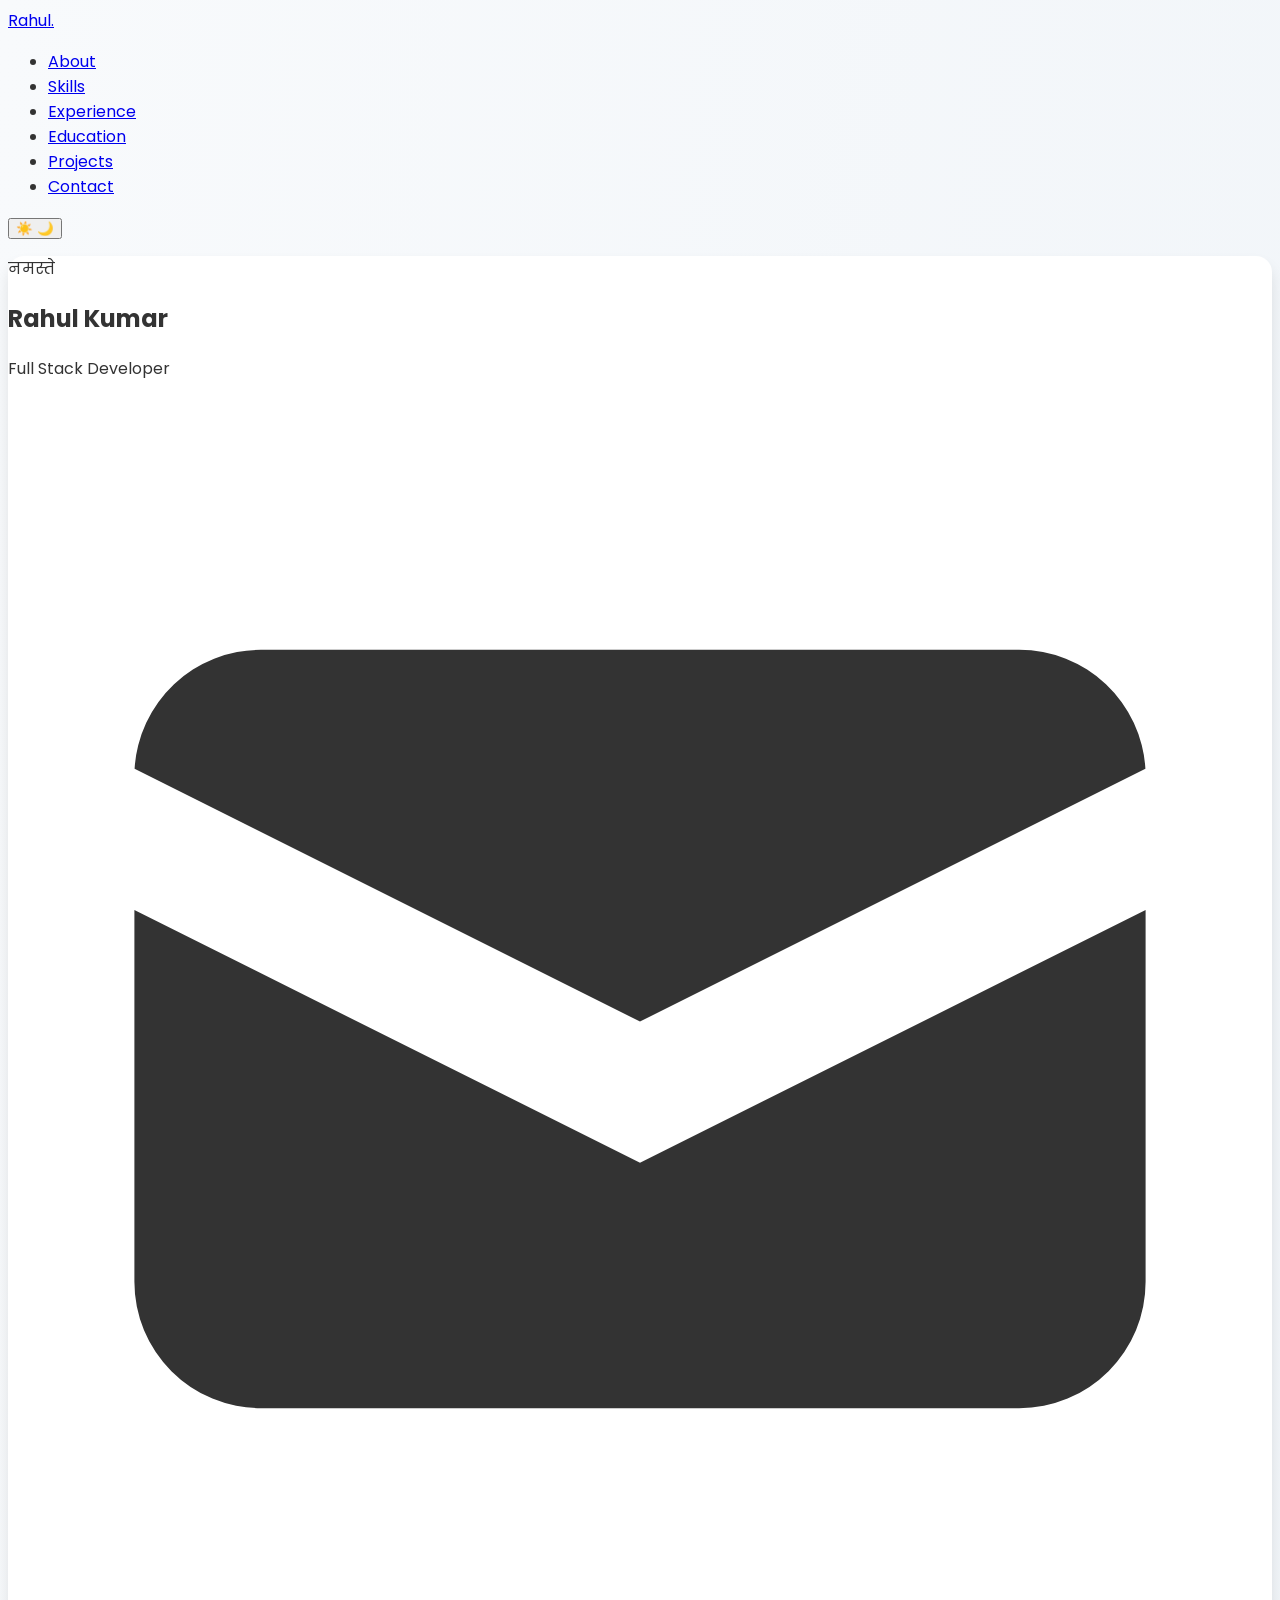
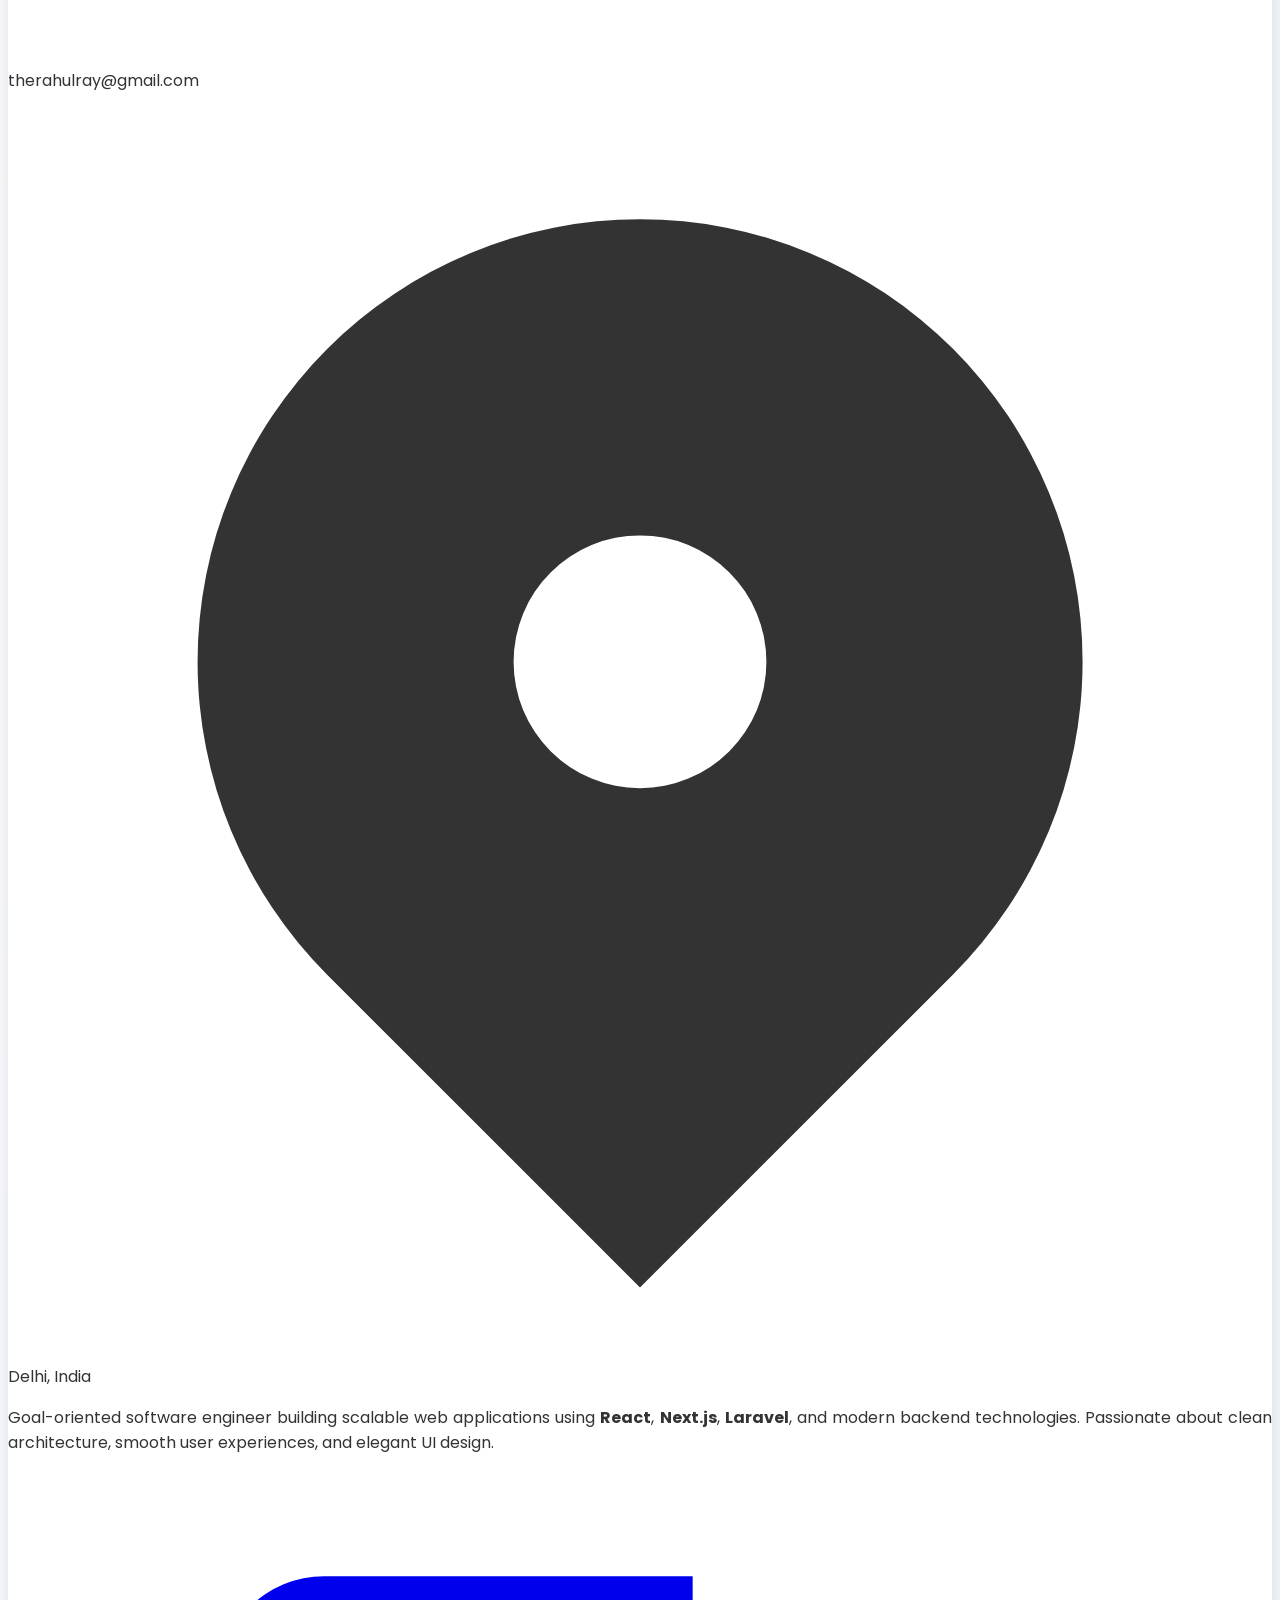
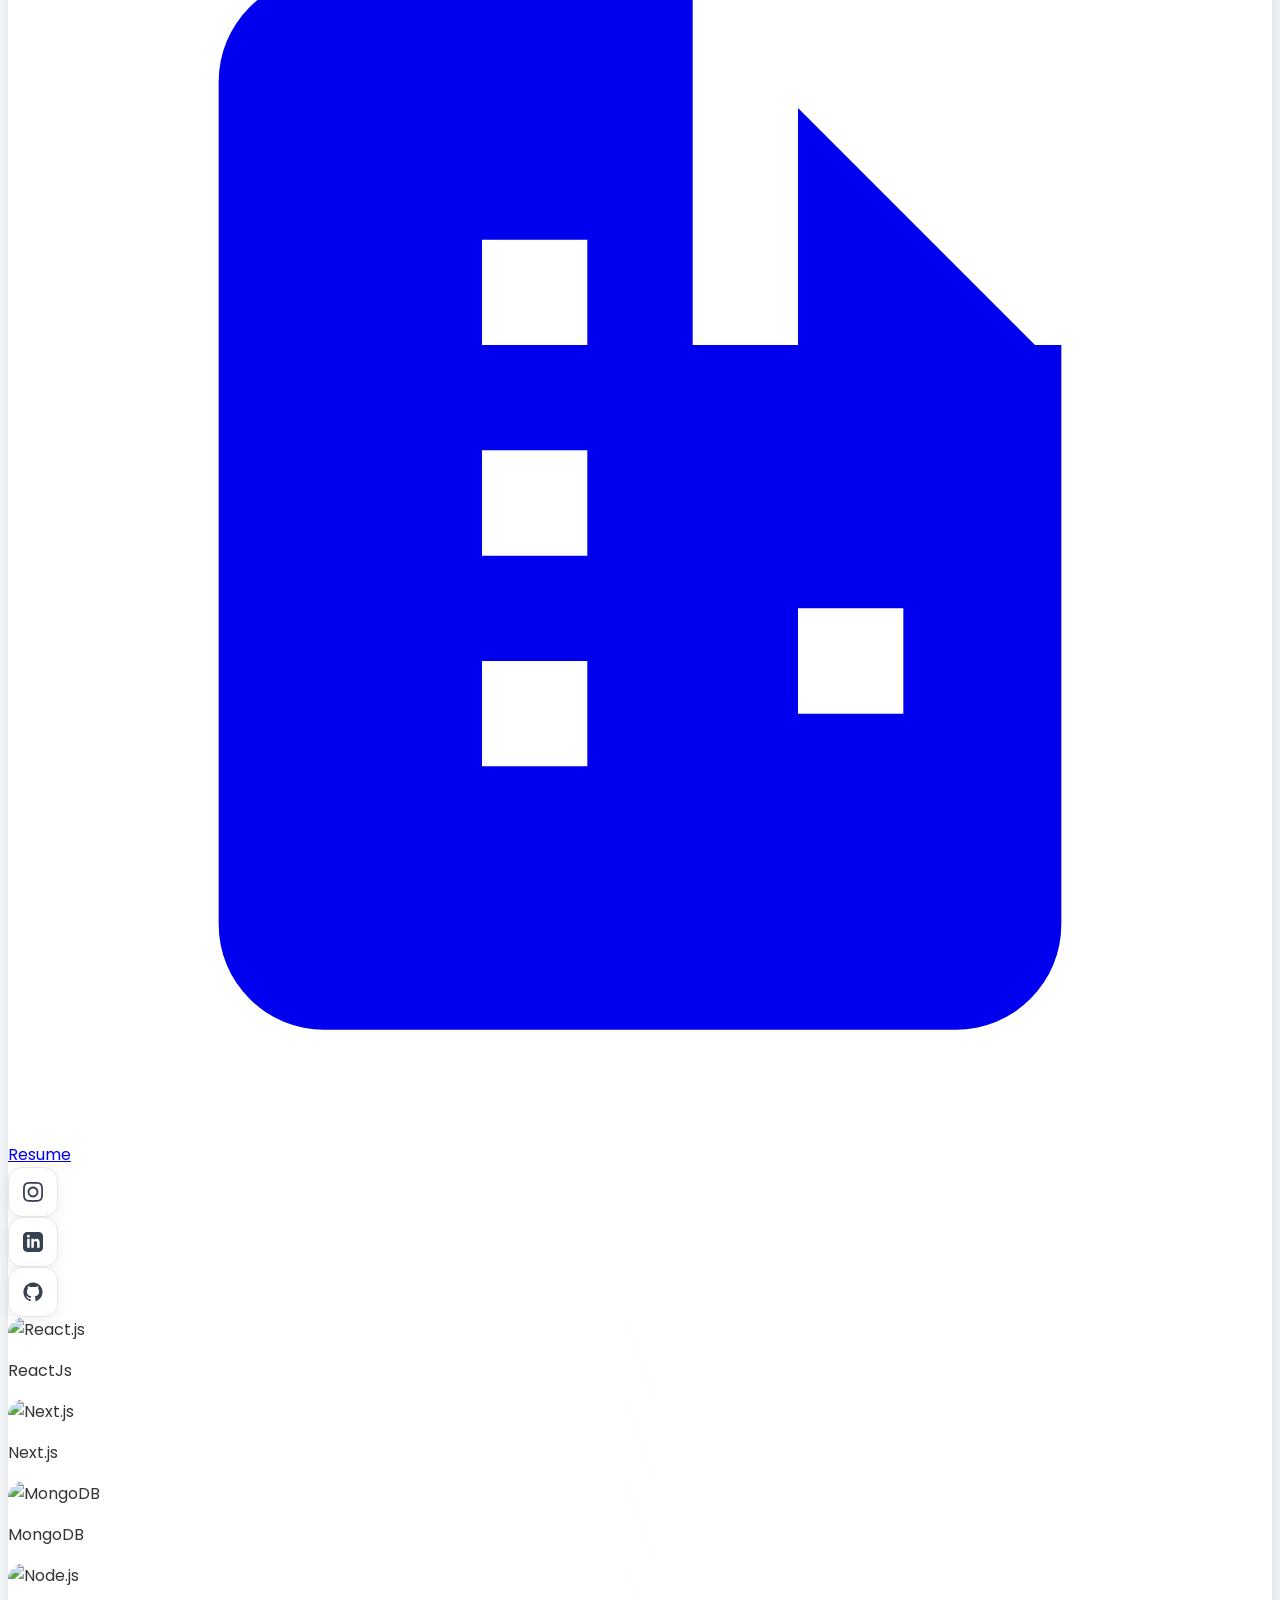
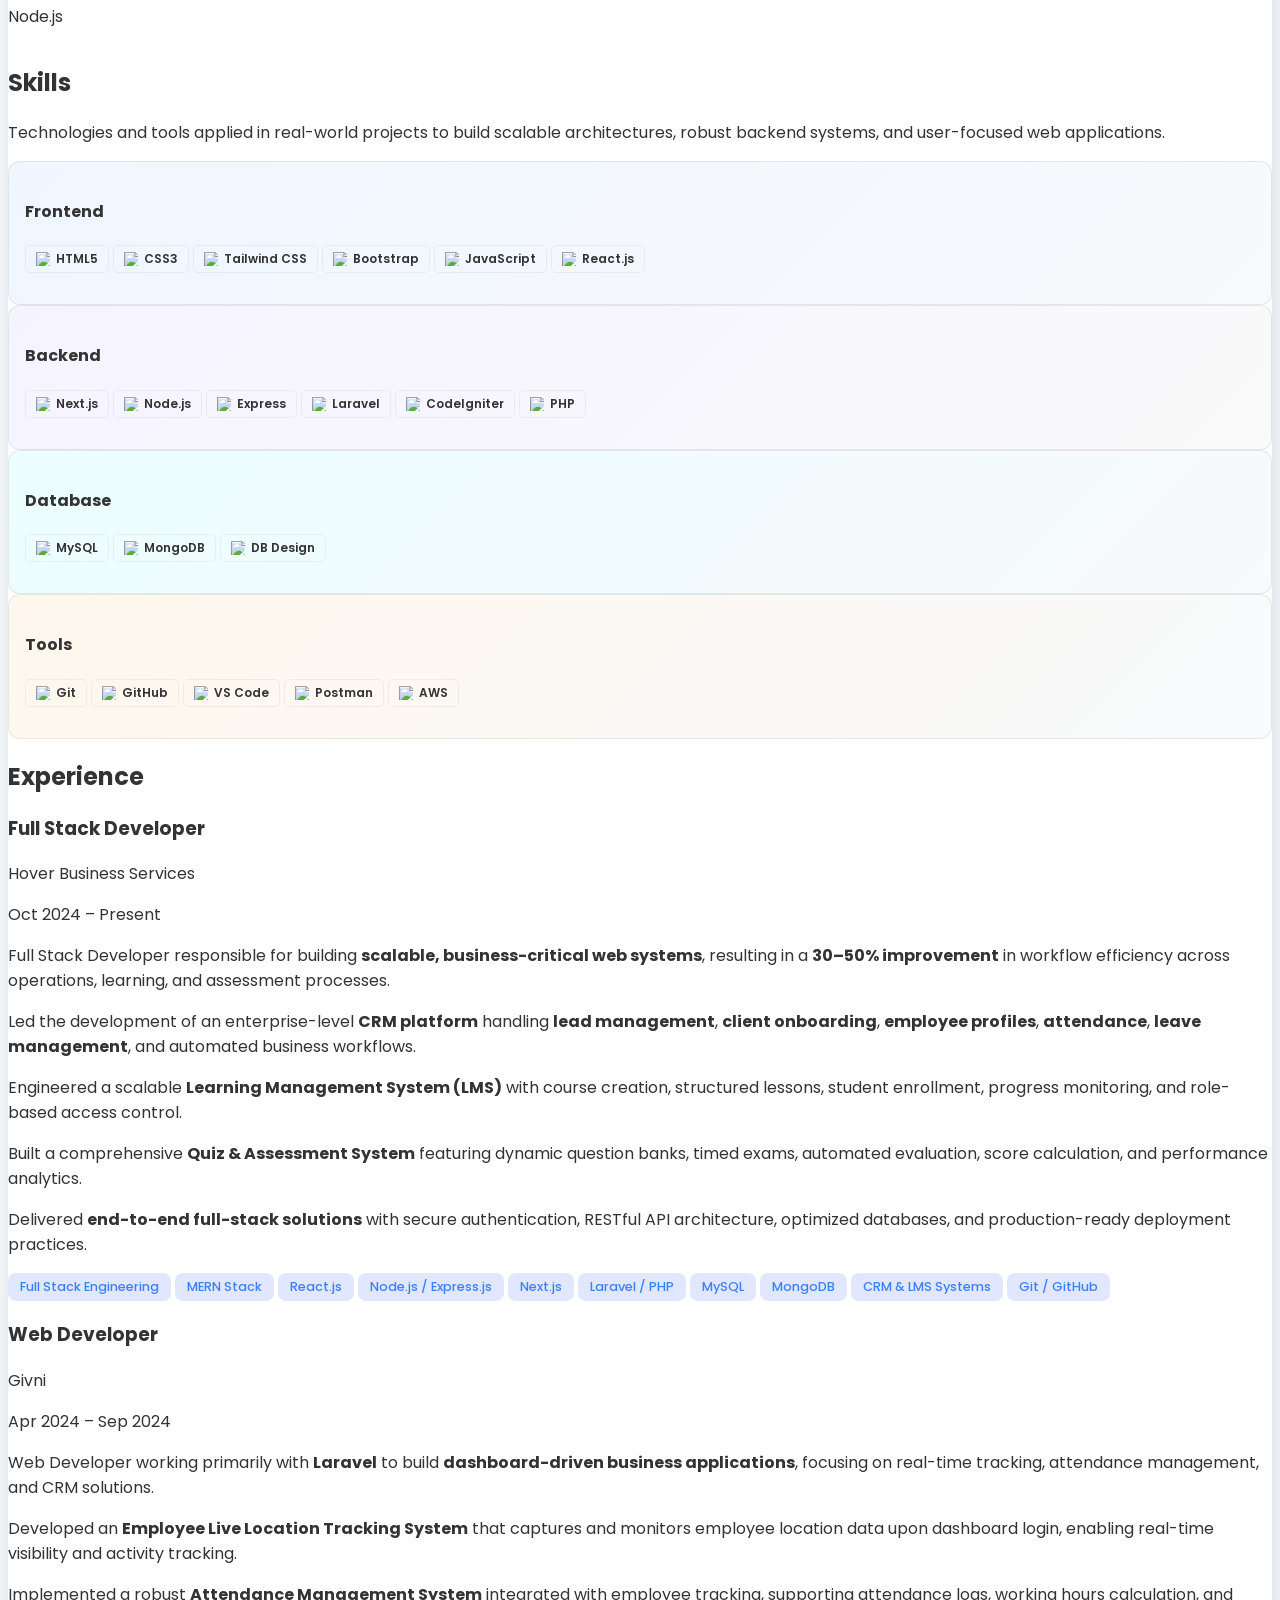
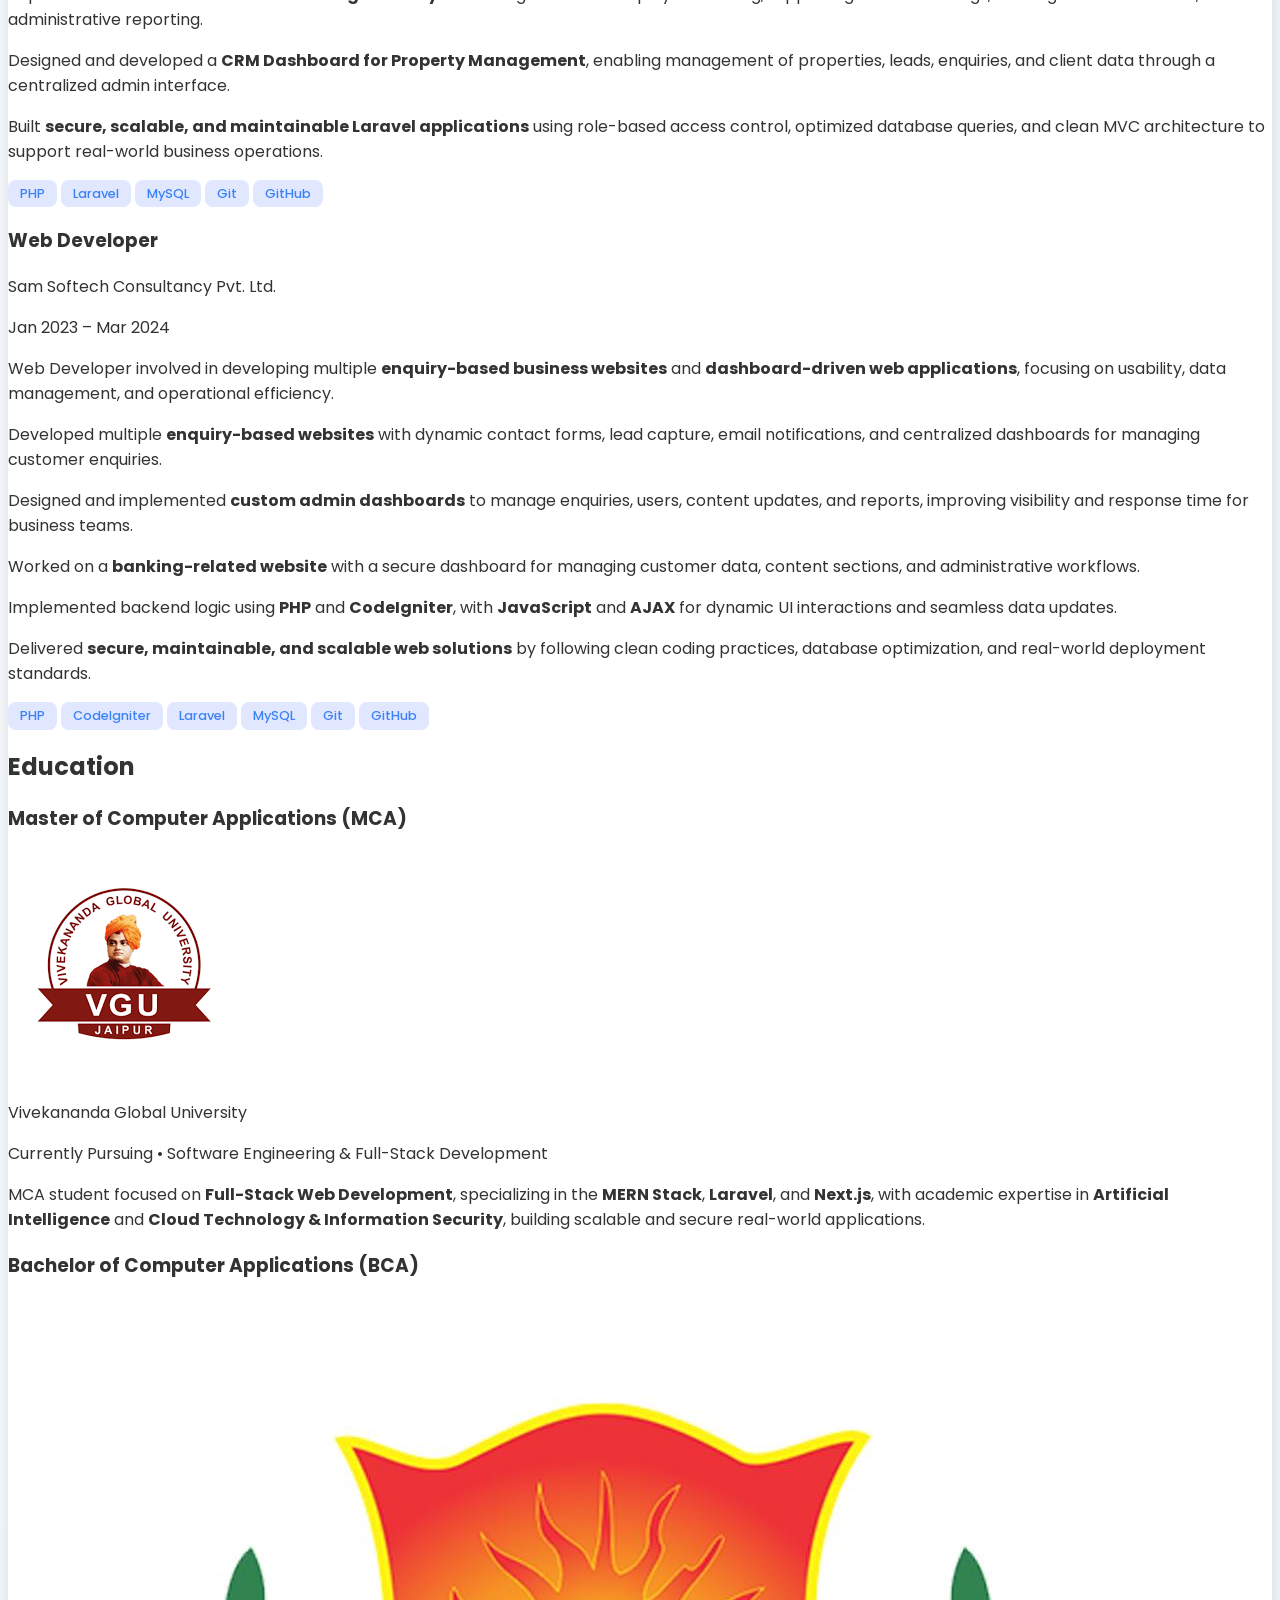
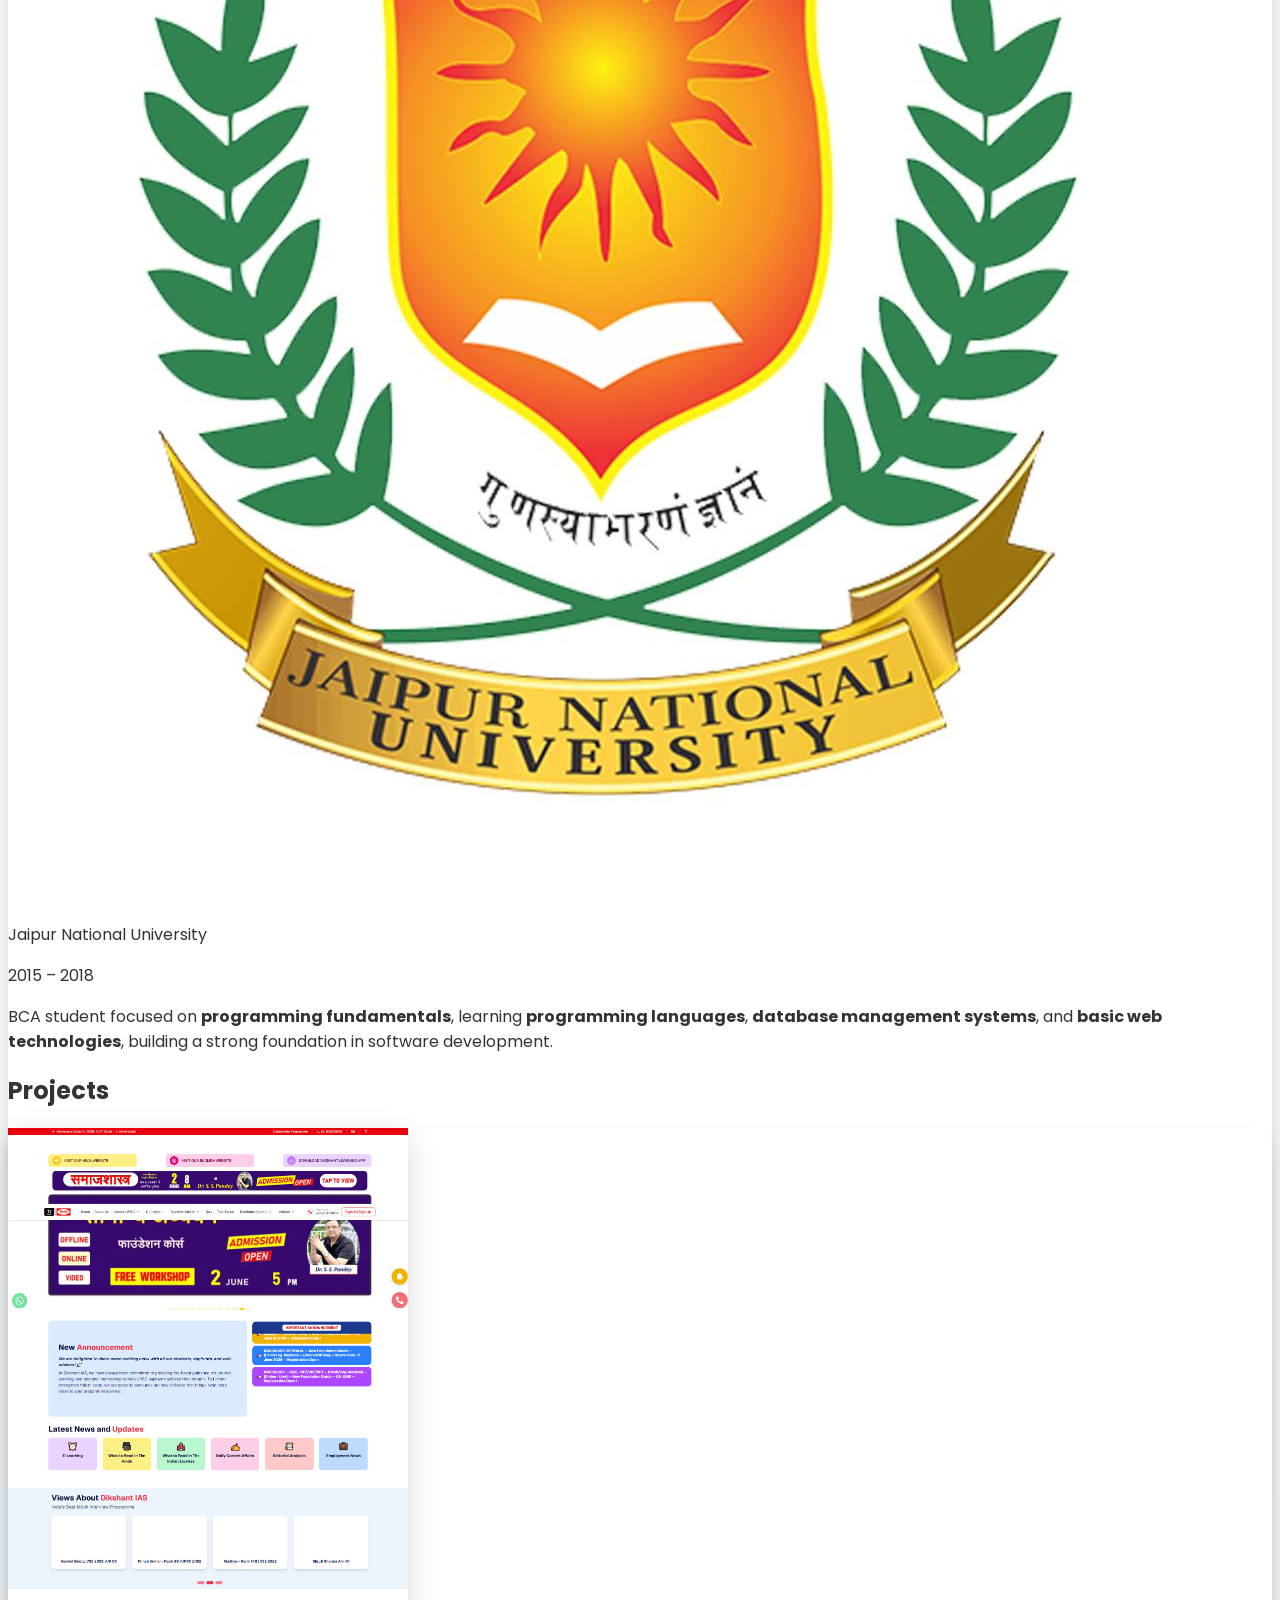
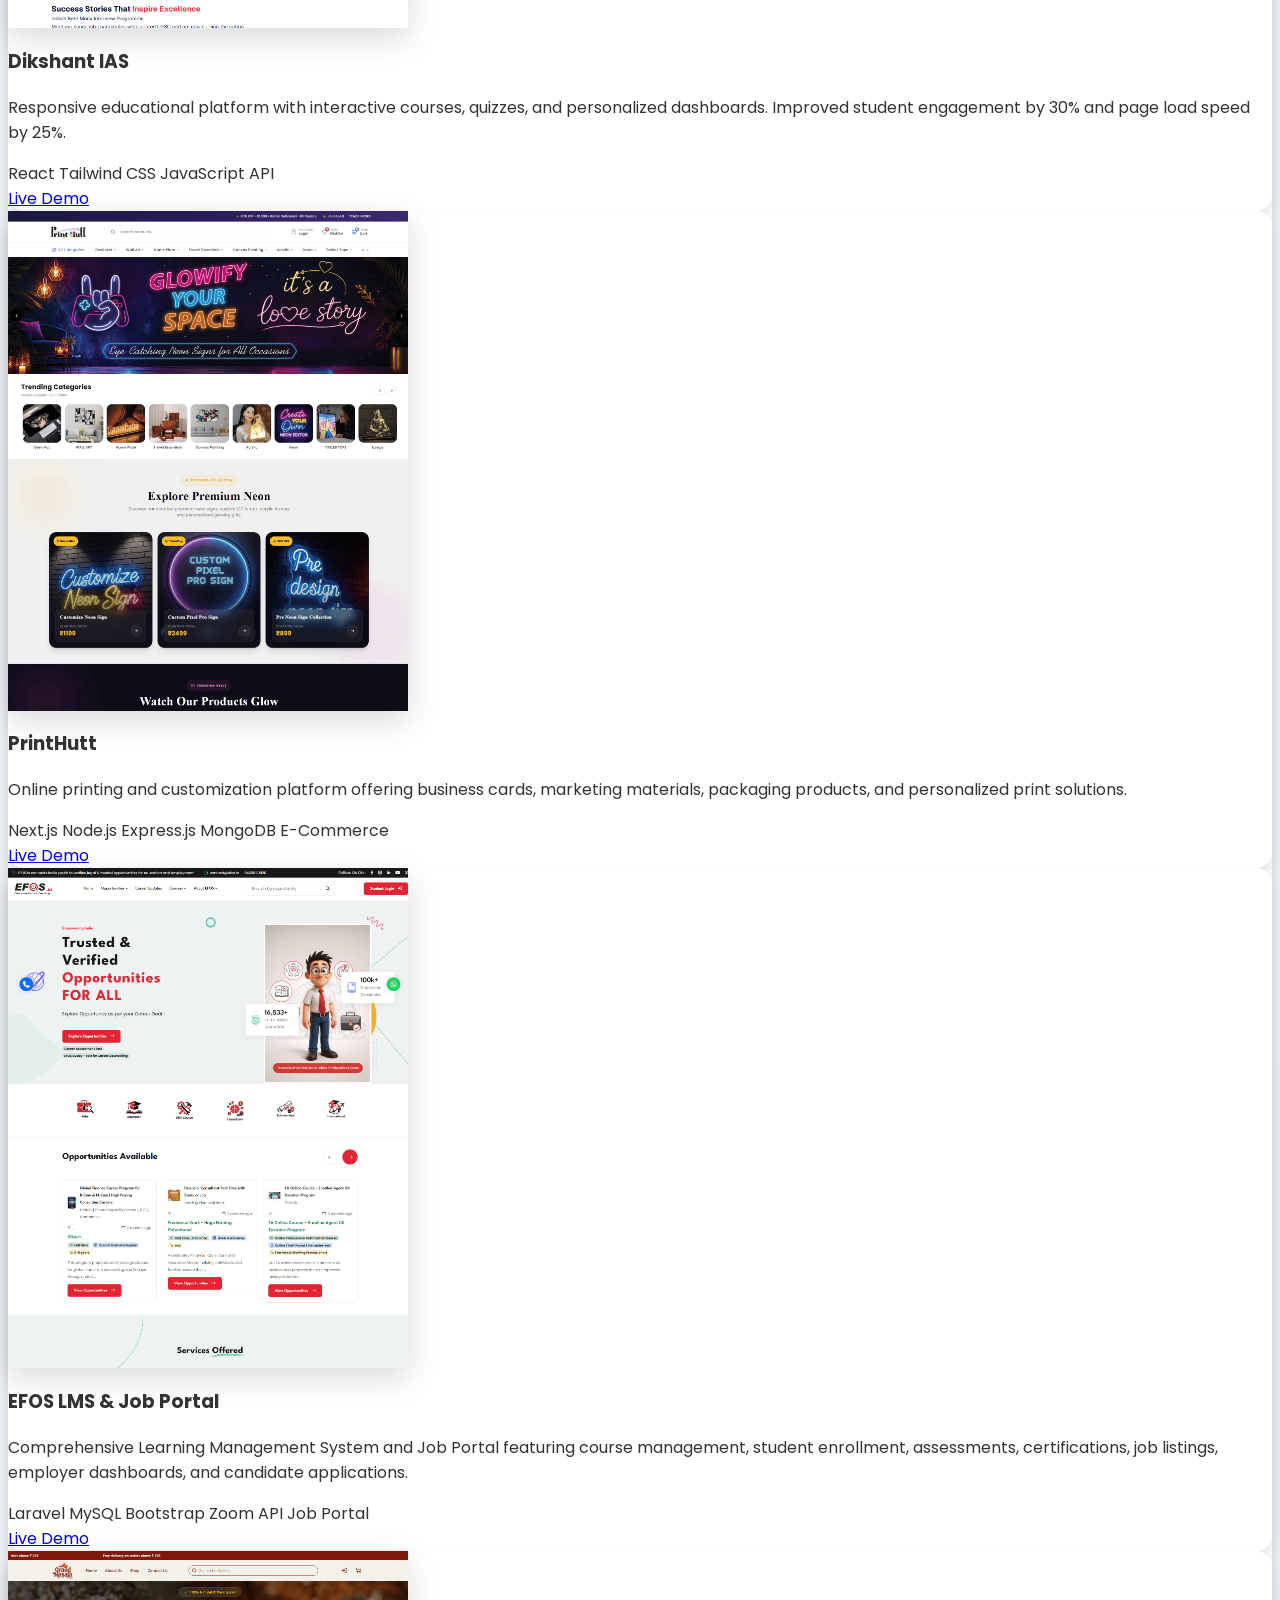
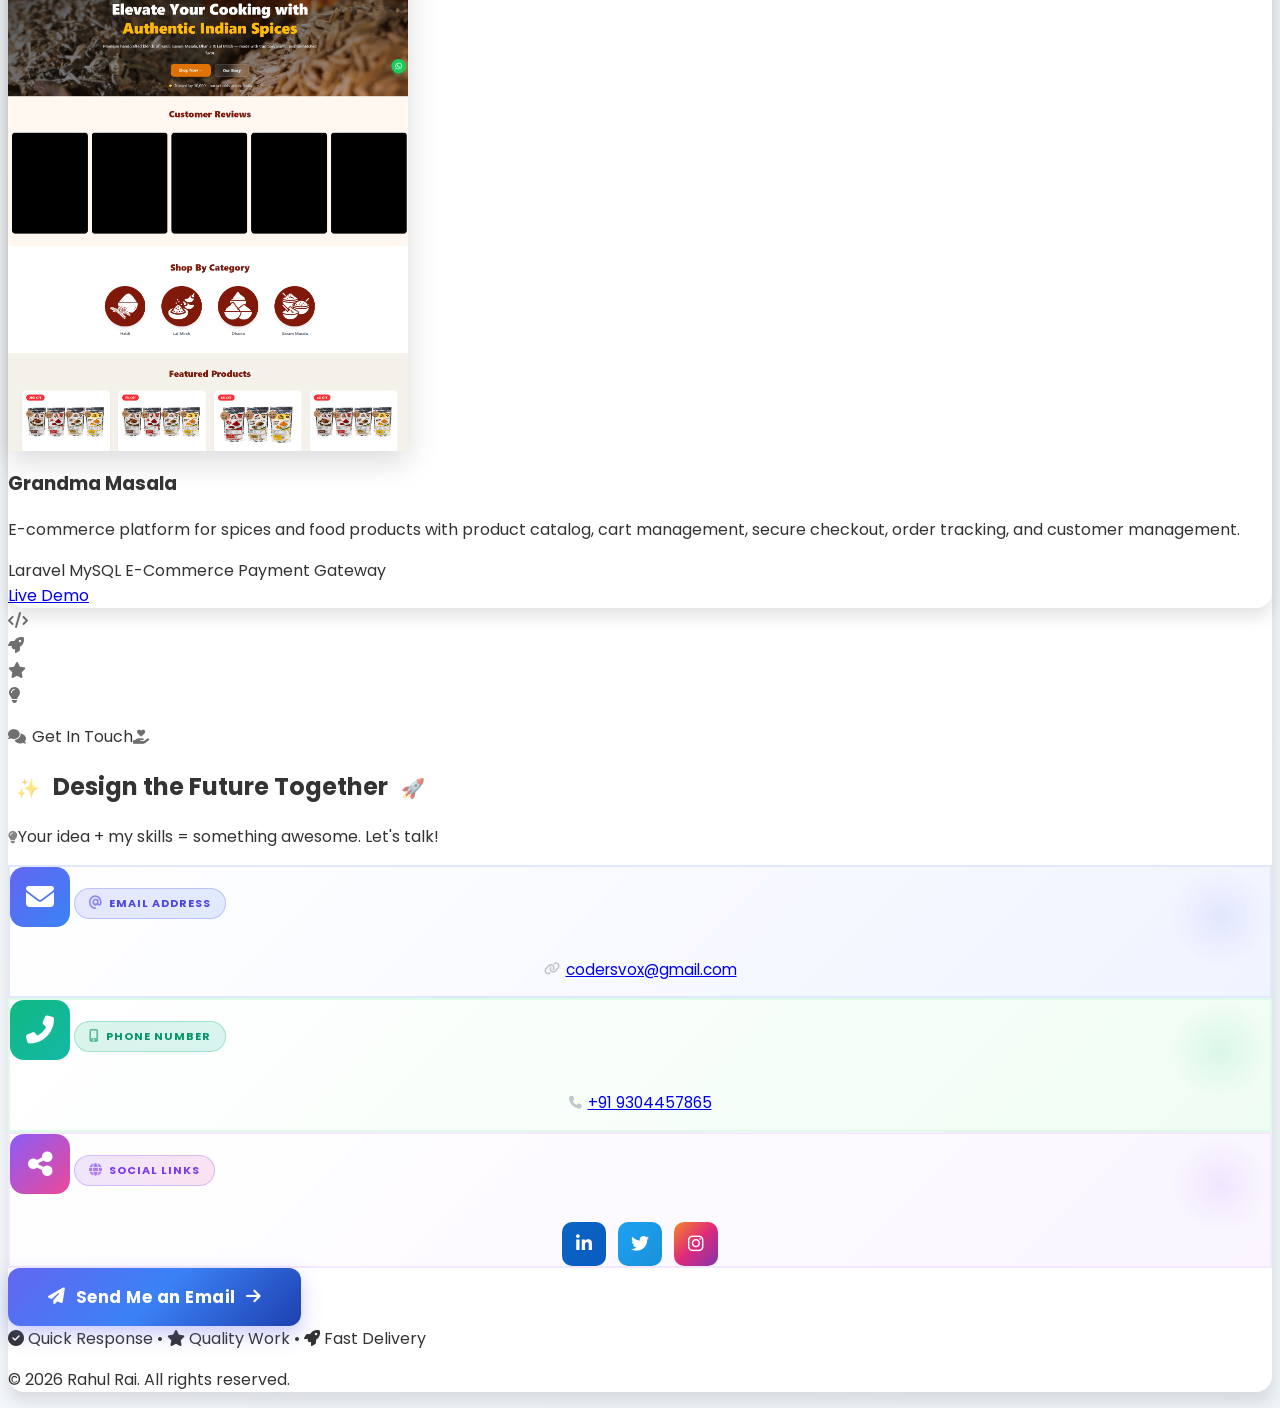
==== commit 6a508ff8: "Update index.html day and night update" ====
--- a/index.html
+++ b/index.html
@@ -73,39 +73,24 @@
                     </li>
                 </ul>
                 <!-- Day/Night Toggle Button in Nav -->
-             <!-- Theme Toggle -->
-<button
-    id="theme-toggle"
-    class="group relative flex h-11 w-11 items-center justify-center rounded-full
-           bg-white dark:bg-gray-800
-           border border-gray-200 dark:border-gray-700
-           shadow-md hover:shadow-xl
-           transition-all duration-300
-           hover:scale-105 active:scale-95">
-
-    <!-- Sun Icon -->
-    <svg id="sun-icon"
-        xmlns="http://www.w3.org/2000/svg"
-        class="h-6 w-6 text-amber-500 transition-all duration-300 dark:hidden group-hover:rotate-180"
-        fill="none"
-        viewBox="0 0 24 24"
-        stroke="currentColor"
-        stroke-width="2">
-        <path stroke-linecap="round" stroke-linejoin="round"
-            d="M12 3v2m0 14v2m9-9h-2M5 12H3m15.364 6.364l-1.414-1.414M7.05 7.05 5.636 5.636m12.728 0-1.414 1.414M7.05 16.95l-1.414 1.414M12 8a4 4 0 100 8 4 4 0 000-8z" />
-    </svg>
-
-    <!-- Moon Icon -->
-    <svg id="moon-icon"
-        xmlns="http://www.w3.org/2000/svg"
-        class="hidden h-6 w-6 text-sky-300 transition-all duration-300 dark:block group-hover:-rotate-12"
-        fill="currentColor"
-        viewBox="0 0 24 24">
-        <path
-            d="M21.64 13.65A9 9 0 1110.35 2.36a1 1 0 01.94 1.62A7 7 0 0020.02 12.7a1 1 0 011.62.95z" />
-    </svg>
-
-</button>
+                 <button
+                    id="theme-toggle"
+                    class="group relative flex h-11 w-11 items-center justify-center rounded-full
+                           bg-white dark:bg-gray-800
+                           border border-gray-200 dark:border-gray-700
+                           shadow-md hover:shadow-xl
+                           transition-all duration-300
+                           hover:scale-105 active:scale-95">
+                
+                    <span class="text-2xl dark:hidden transition-transform duration-300 group-hover:rotate-180">
+                        ☀️
+                    </span>
+                
+                    <span class="hidden text-2xl dark:block transition-transform duration-300 group-hover:-rotate-12">
+                        🌙
+                    </span>
+                
+                </button>
             </div>
         </div>
     </nav>
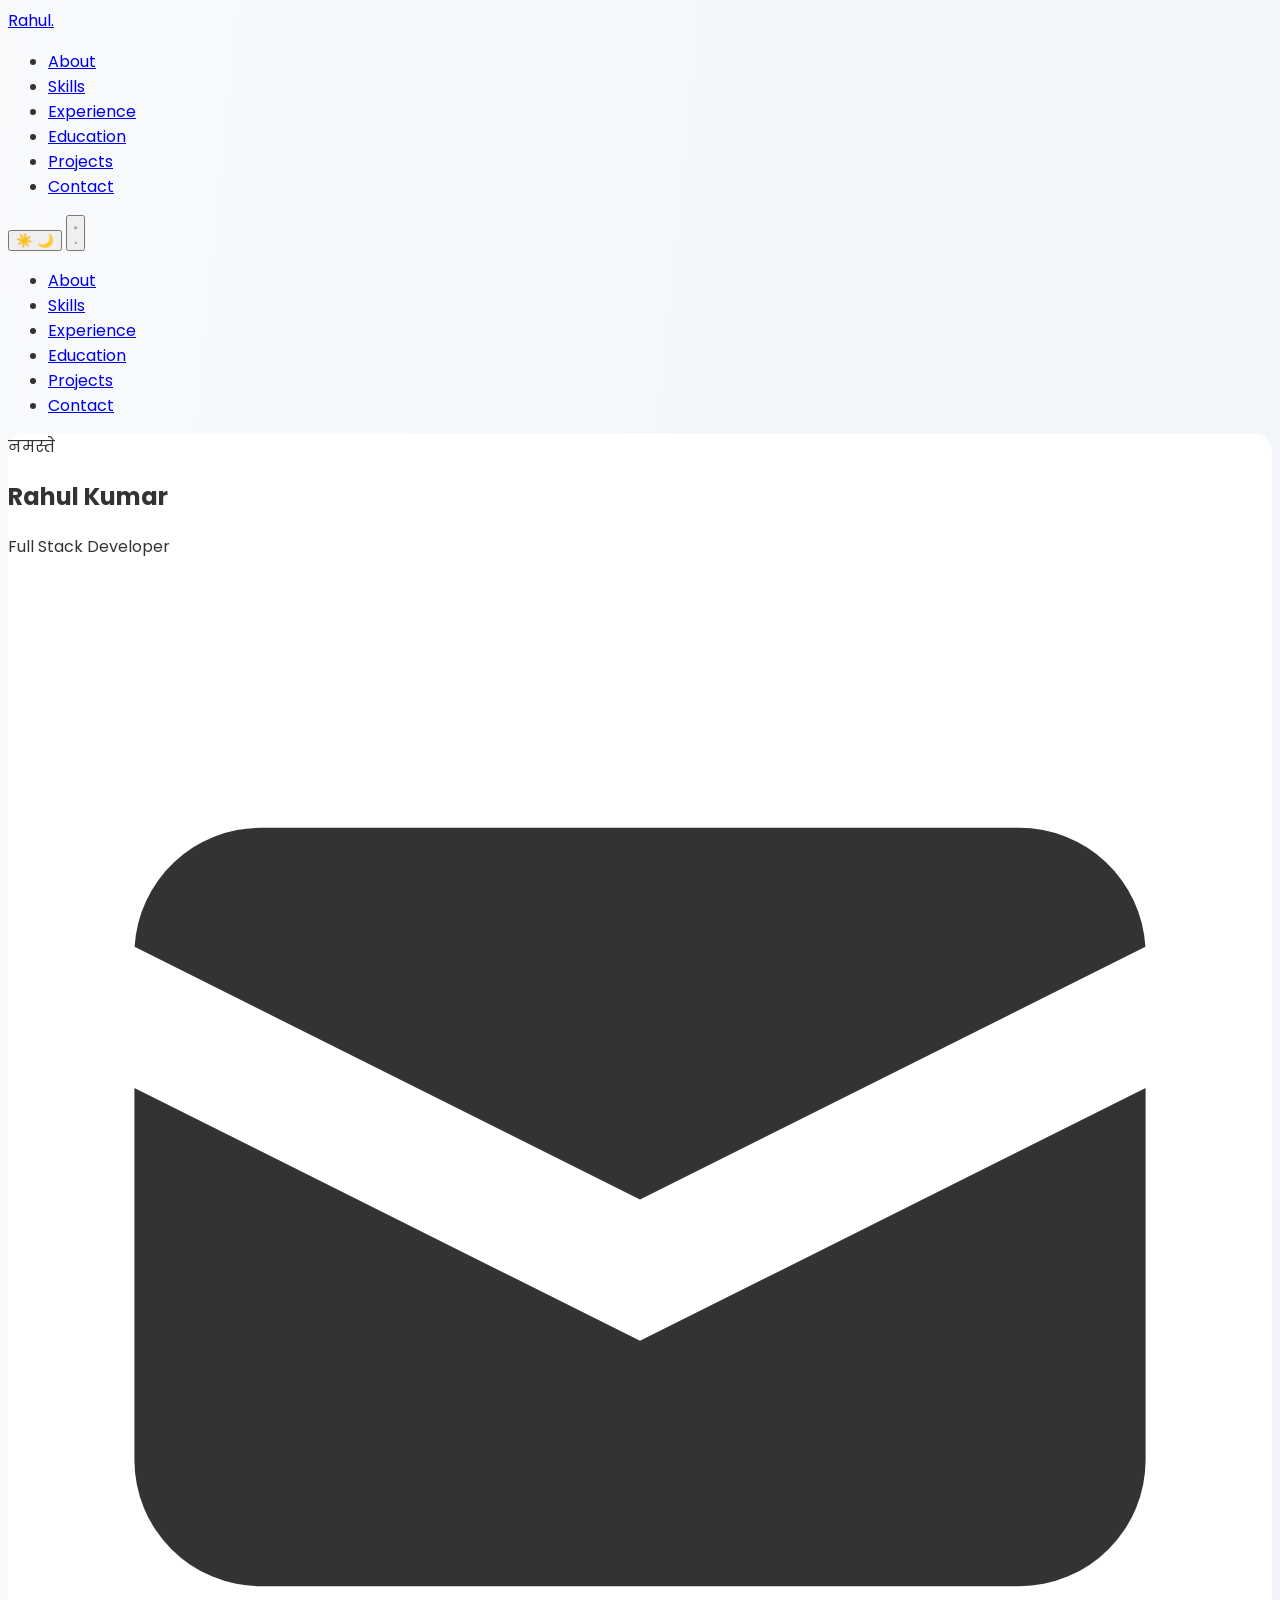
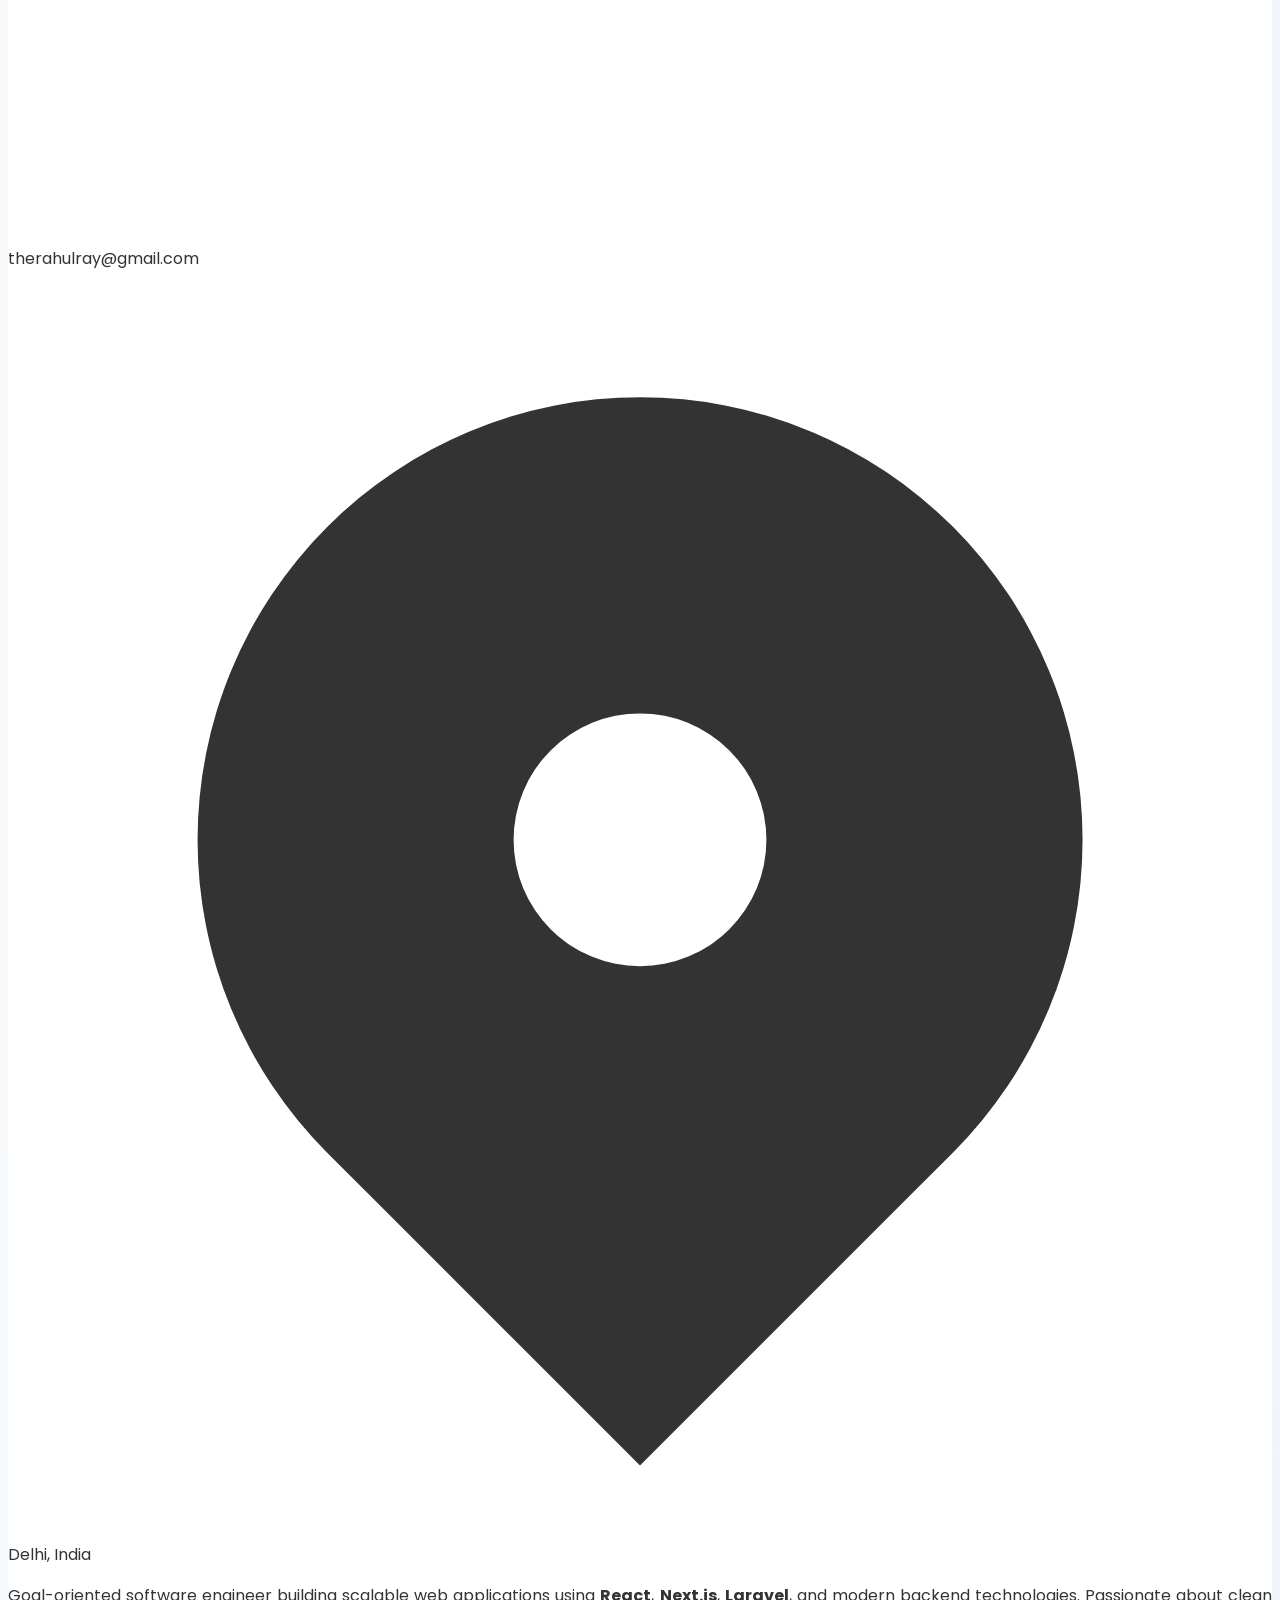
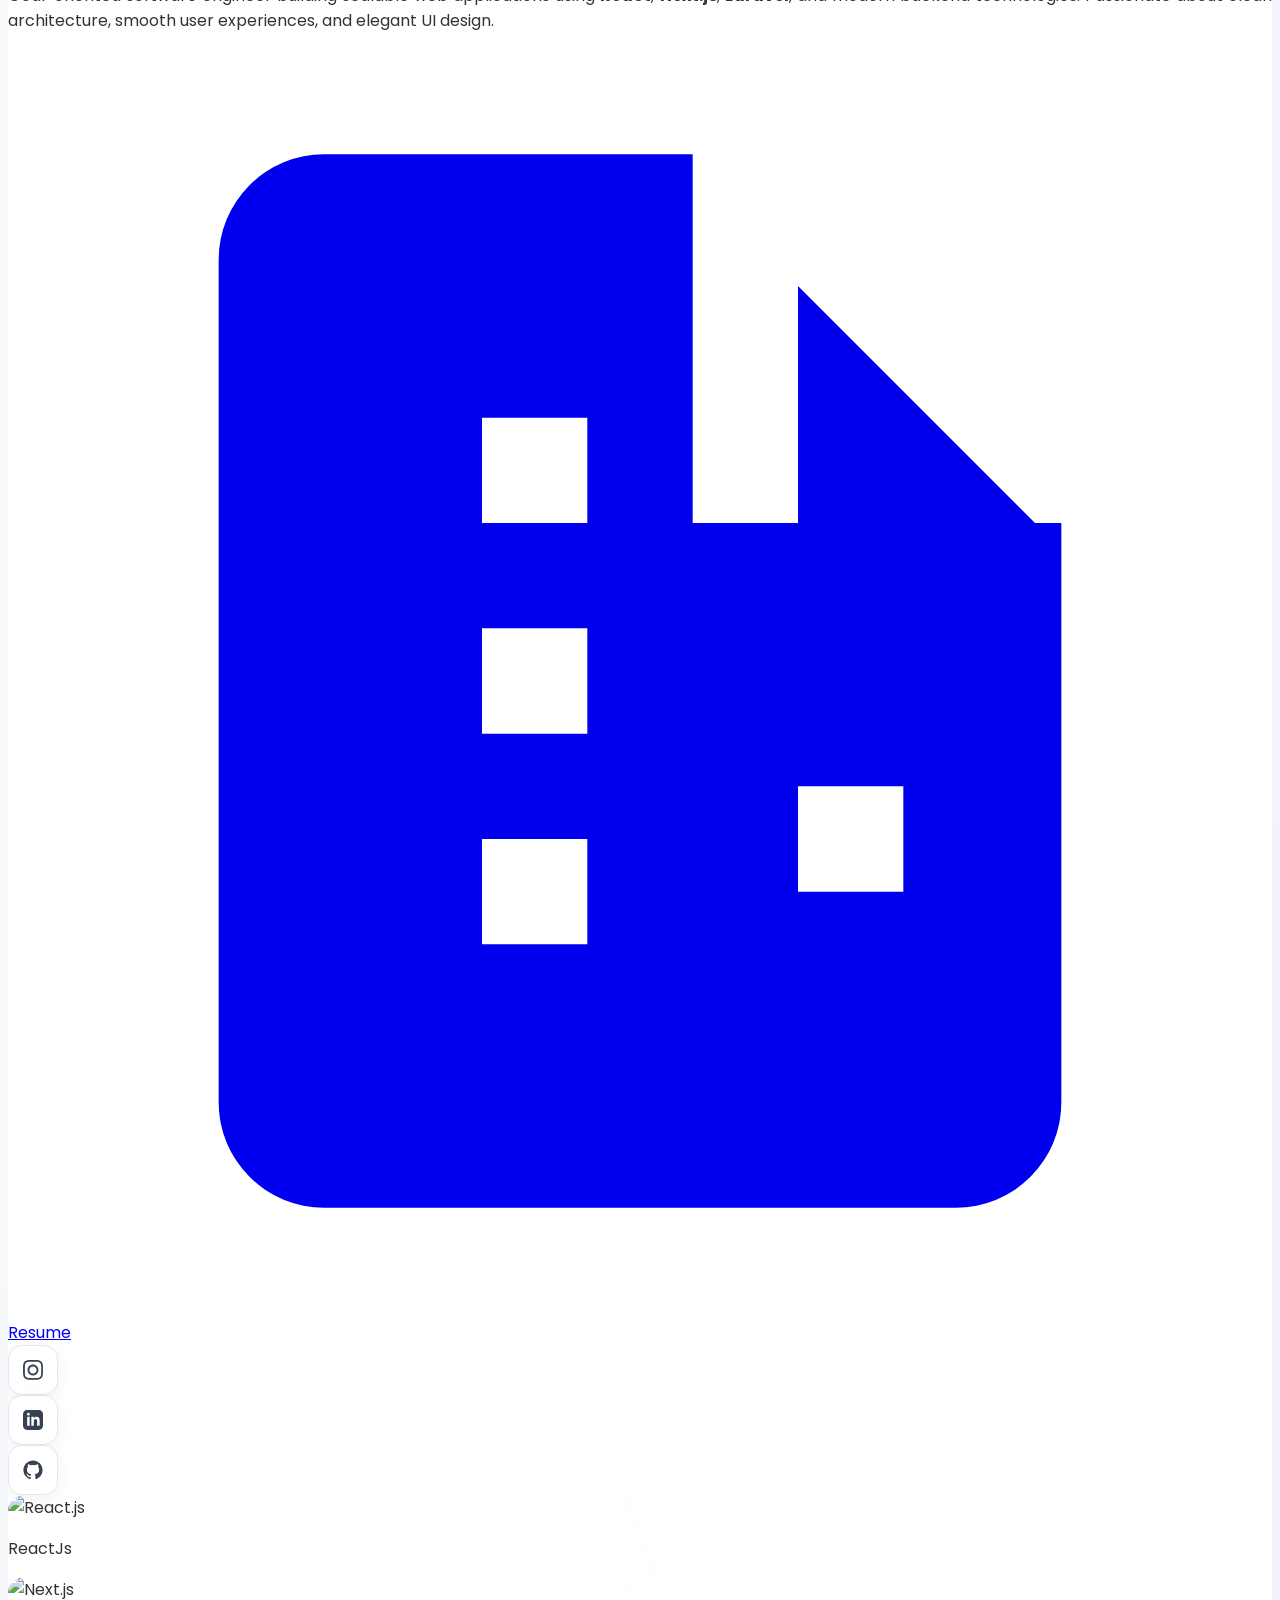
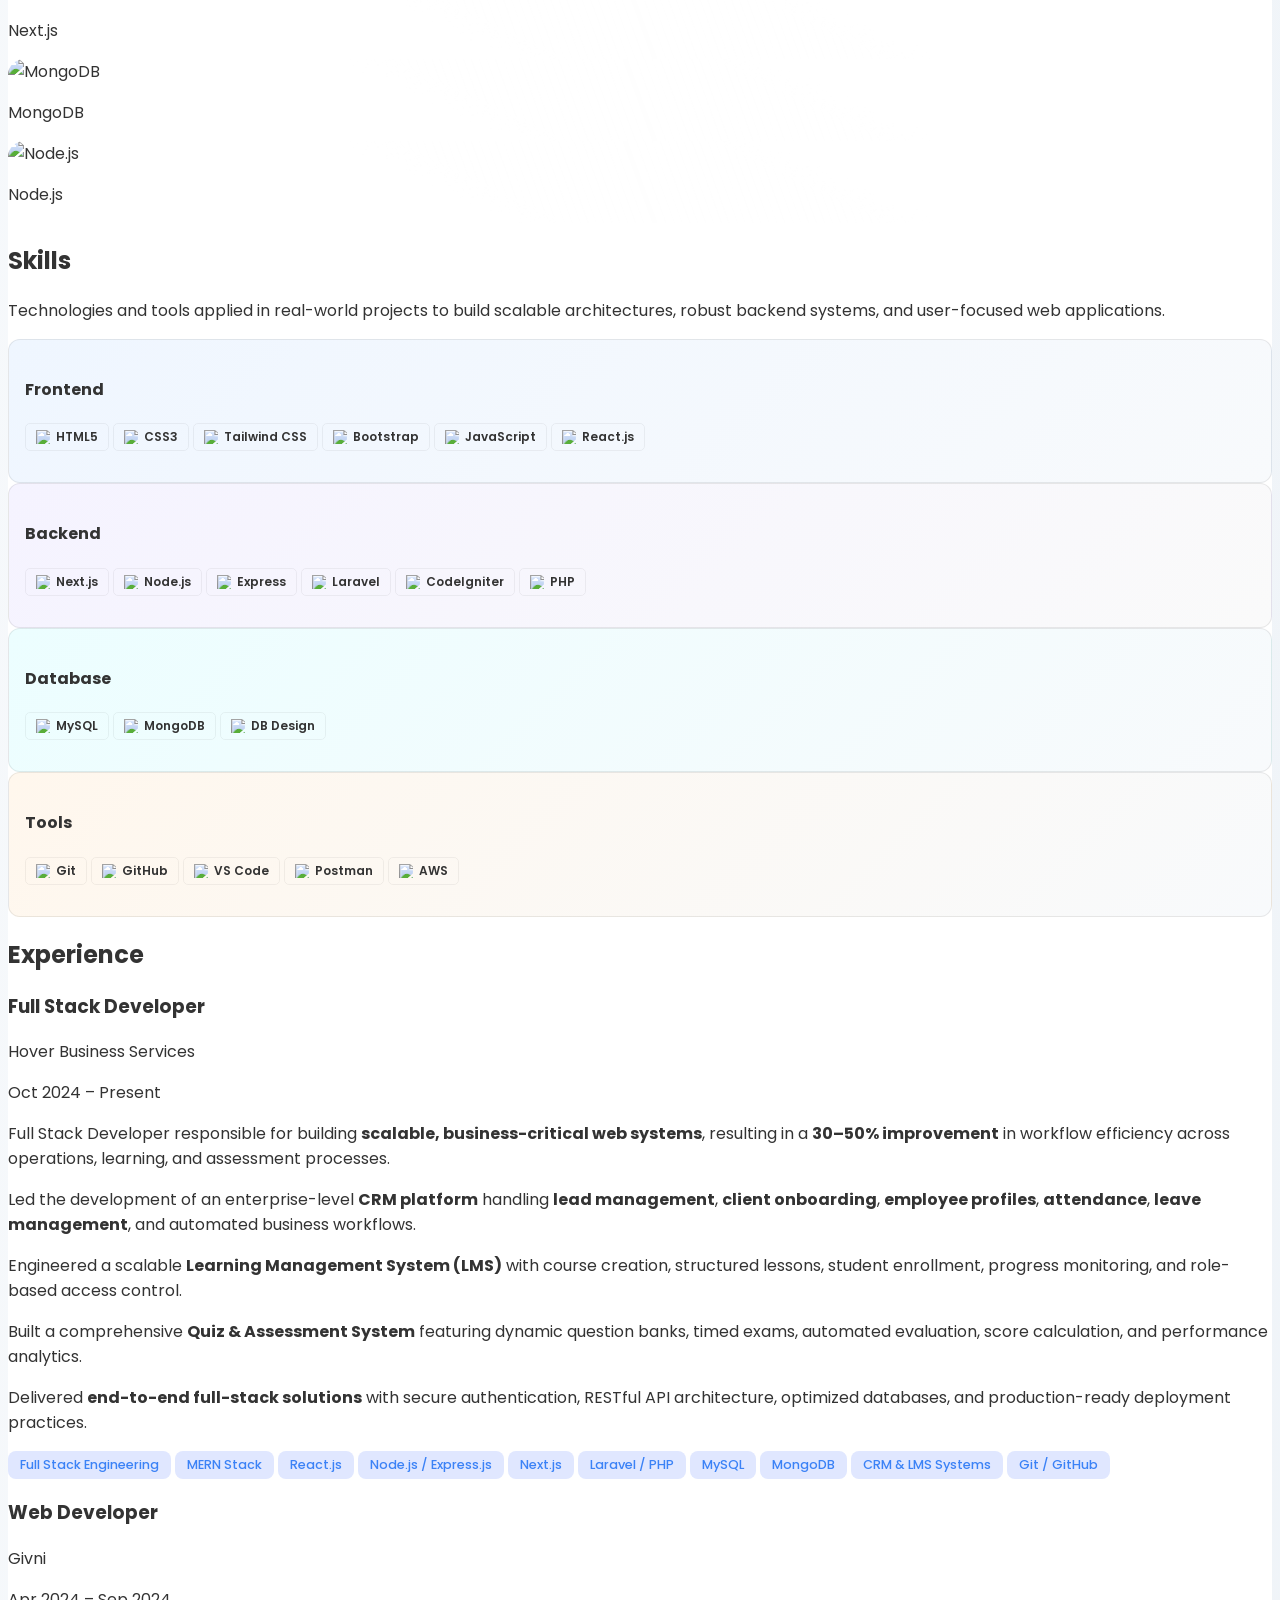
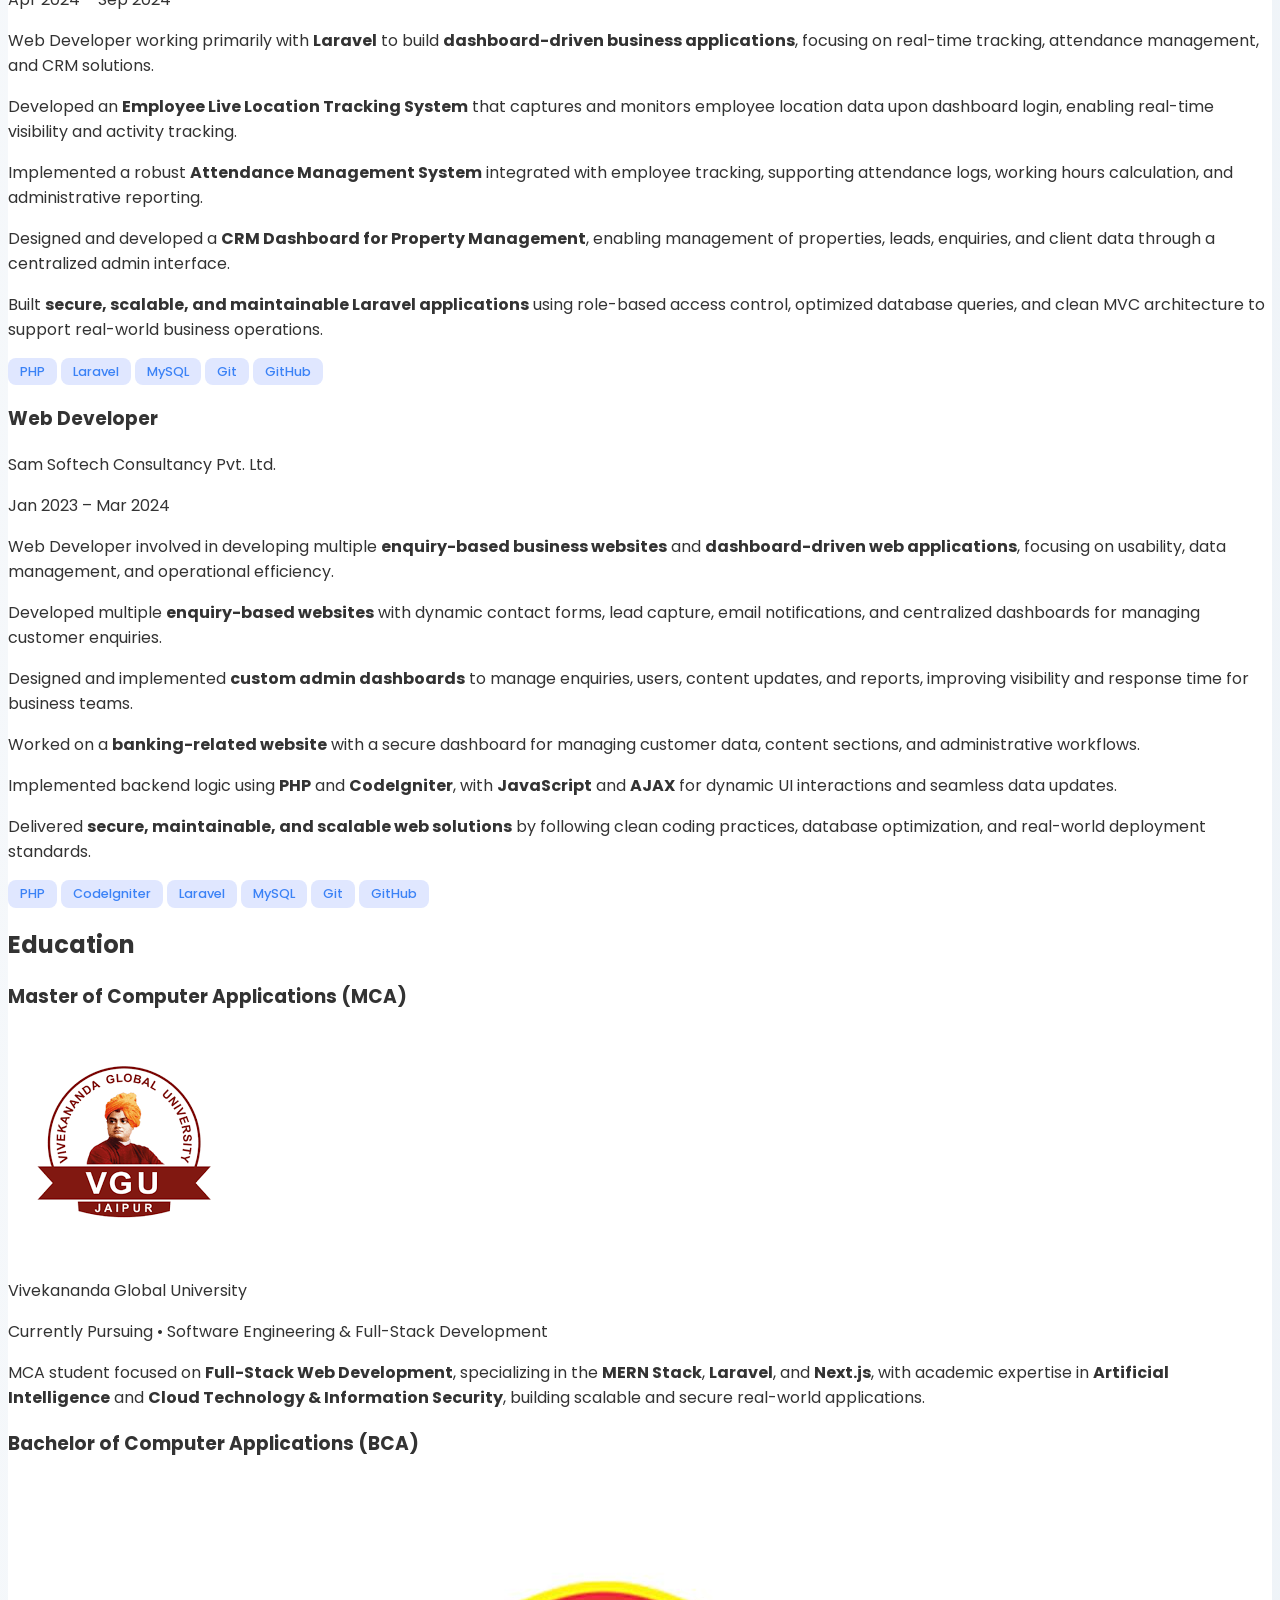
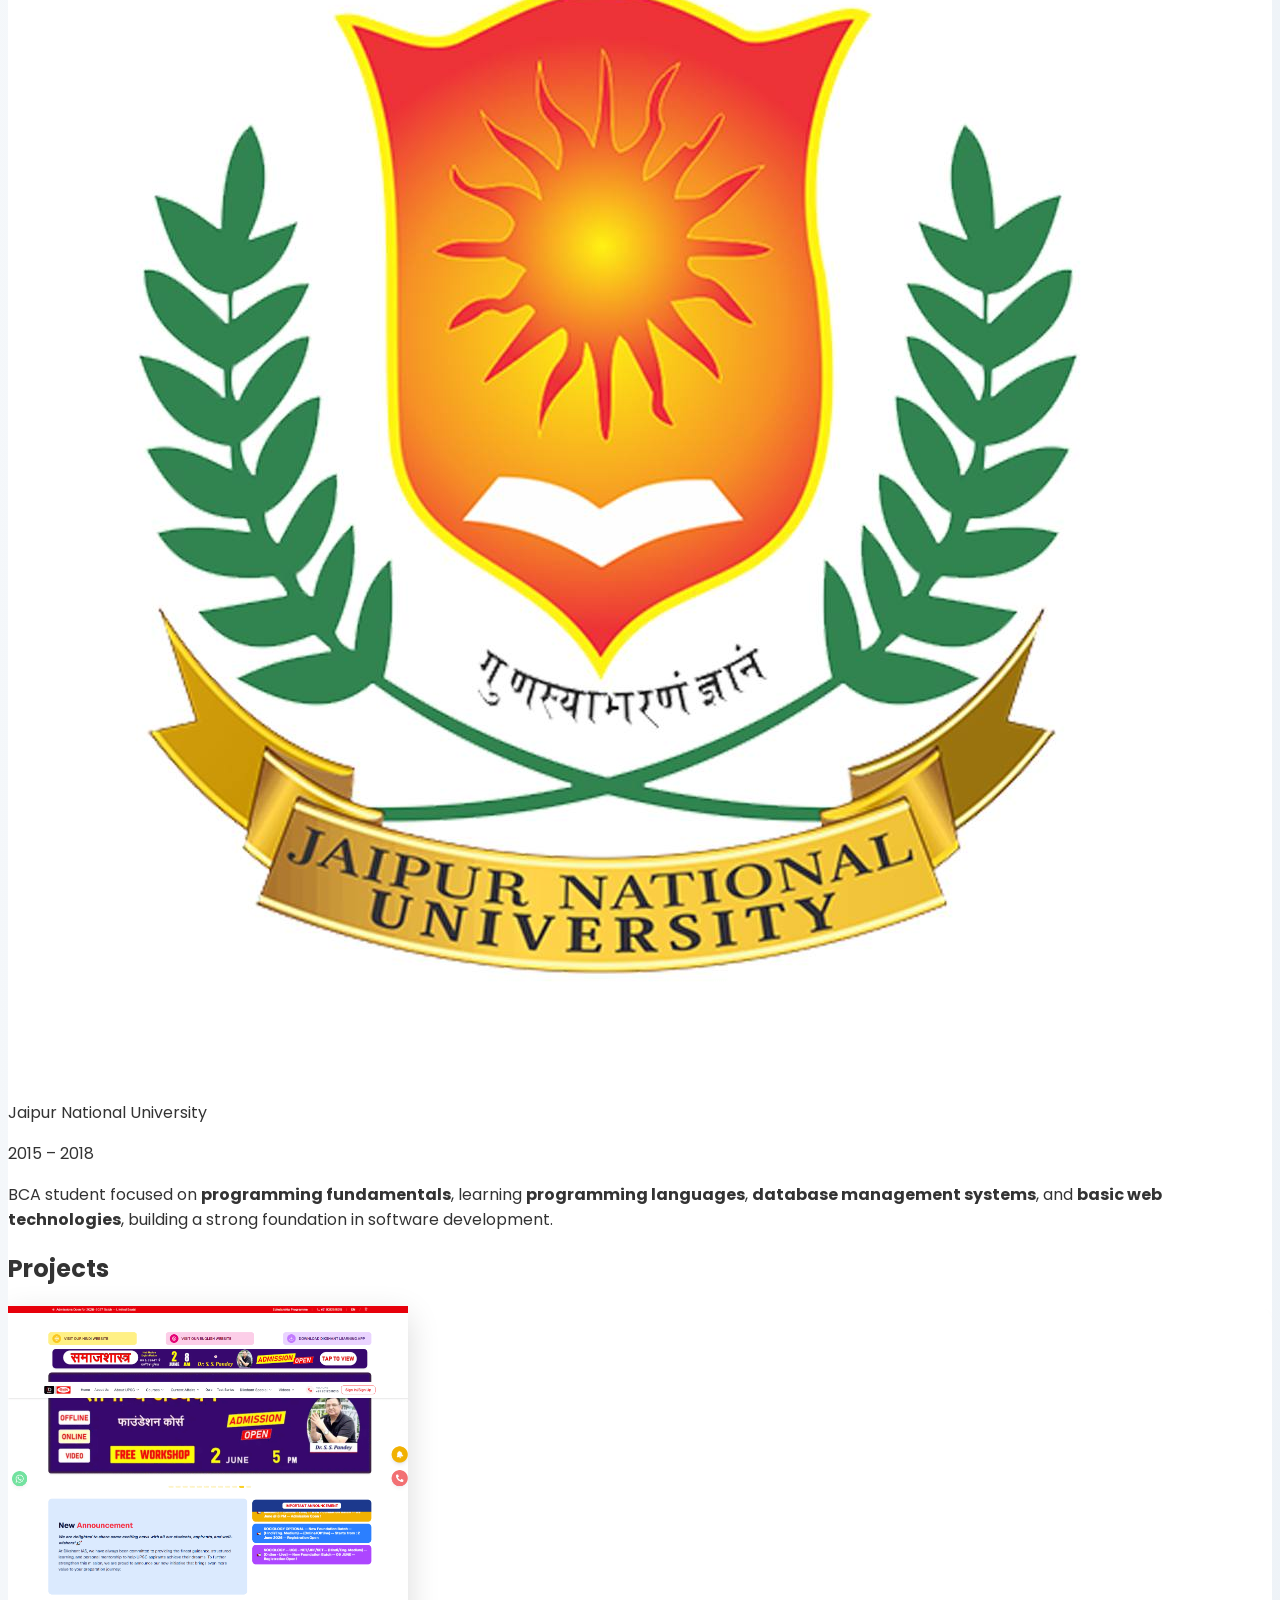
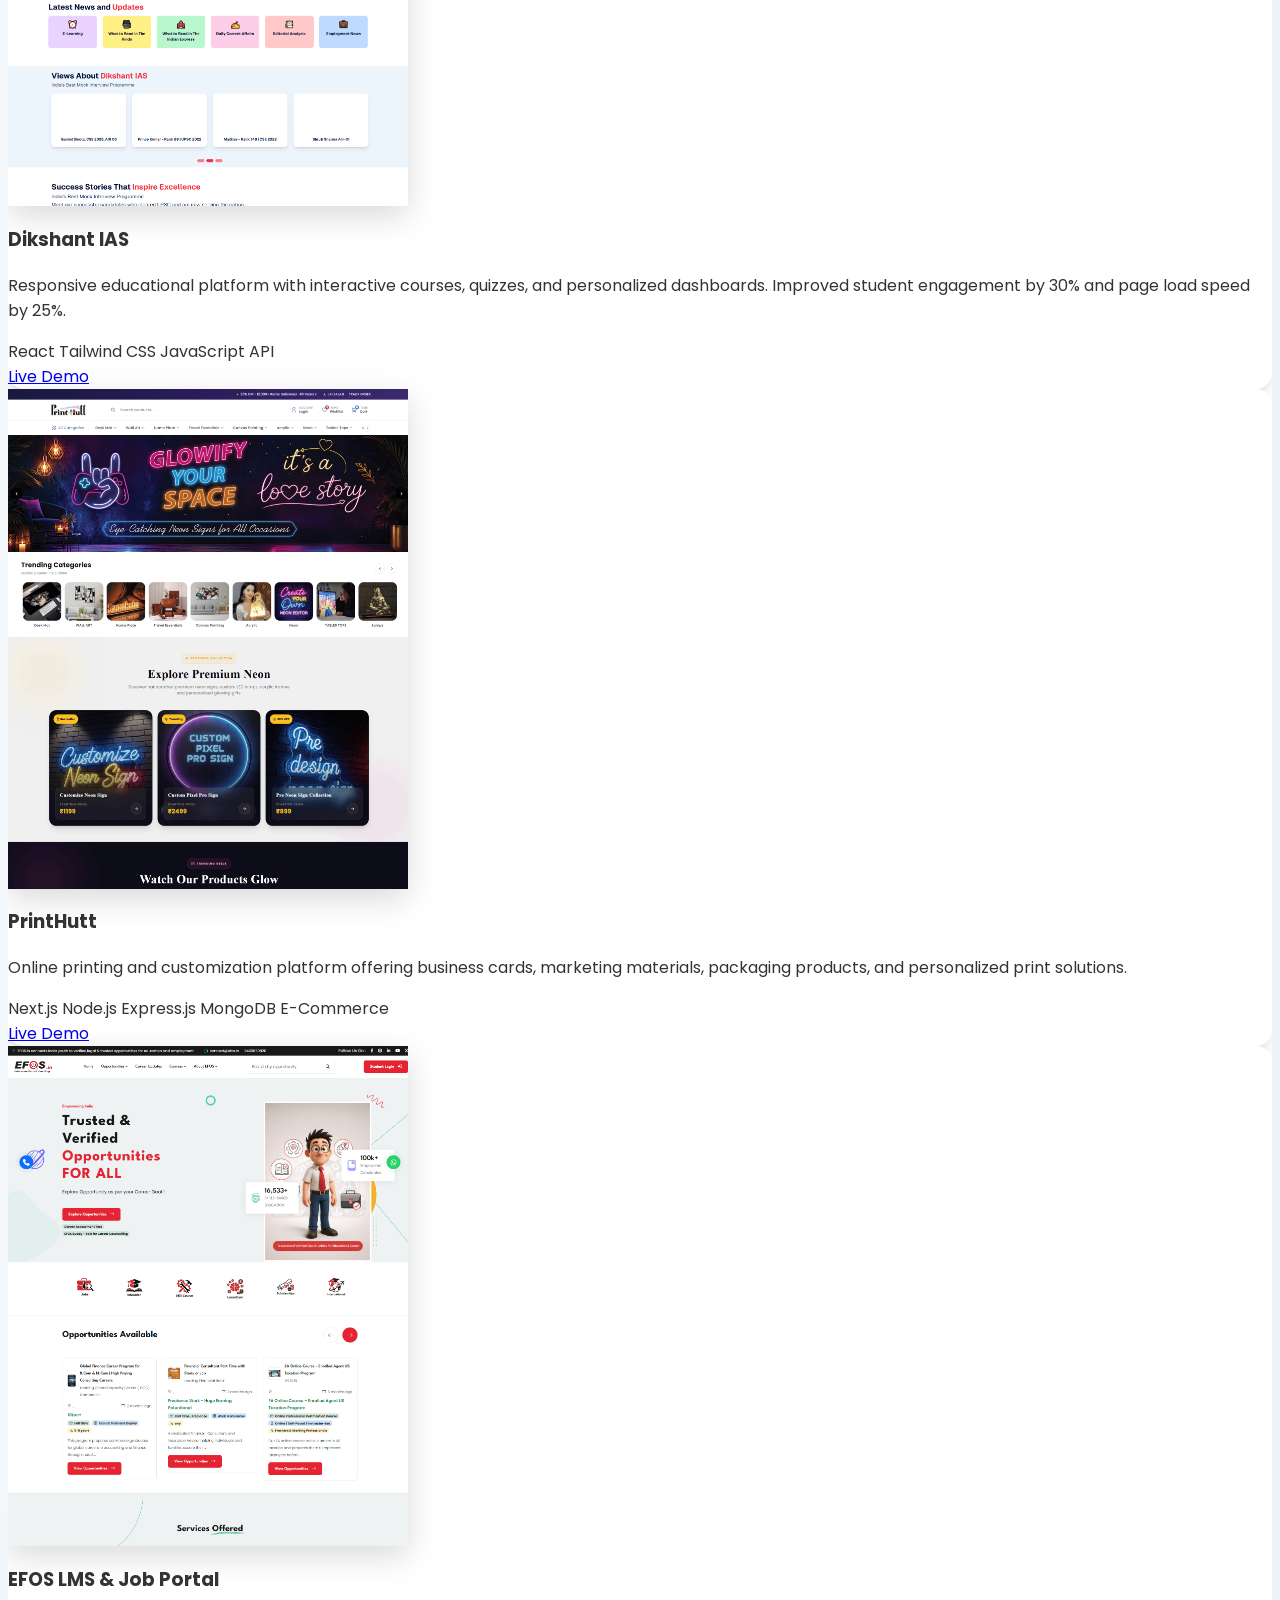
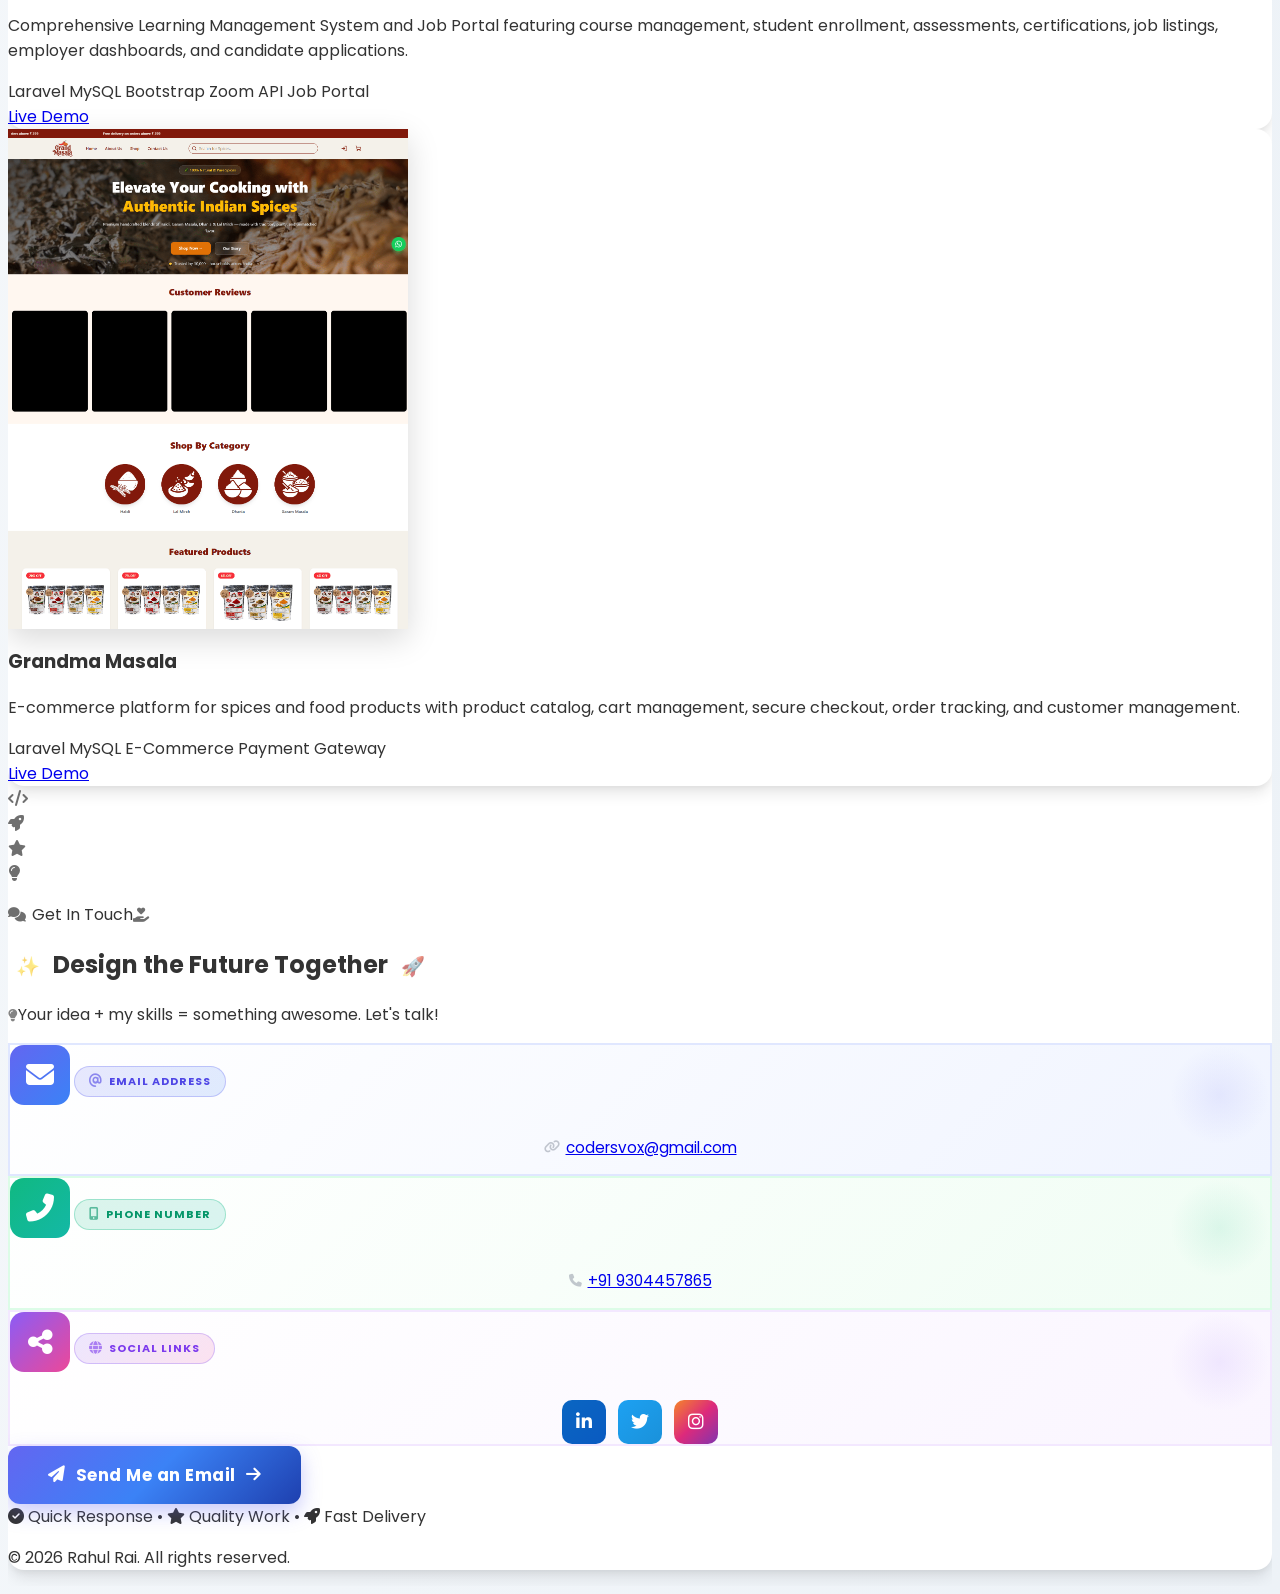
==== commit b988c665: "update responssive portfolio" ====
--- a/index.html
+++ b/index.html
@@ -26,6 +26,7 @@
     <link rel="stylesheet" href="css/base.css">
     <link rel="stylesheet" href="css/components.css">
     <link rel="stylesheet" href="css/effects.css">
+    <link rel="stylesheet" href="css/responsive.css">
 
     <script>
     (function () {
@@ -51,7 +52,7 @@
             <a href="#" class="text-2xl sm:text-3xl font-extrabold text-gray-900 dark:text-gray-100">Rahul<span
                     class="text-blue-600">.</span></a>
             <div class="flex items-center space-x-4 sm:space-x-6">
-                <ul class="hidden sm:flex space-x-4 md:space-x-6">
+                <ul id="nav-links" class="hidden sm:flex space-x-4 md:space-x-6">
                     <li><a href="#about"
                             class="text-gray-700 dark:text-gray-200 hover:text-blue-600 dark:hover:text-blue-400 font-medium transition-colors duration-200">About</a>
                     </li>
@@ -73,25 +74,52 @@
                     </li>
                 </ul>
                 <!-- Day/Night Toggle Button in Nav -->
-                 <button
-                    id="theme-toggle"
-                    class="group relative flex h-11 w-11 items-center justify-center rounded-full
-                           bg-white dark:bg-gray-800
-                           border border-gray-200 dark:border-gray-700
-                           shadow-md hover:shadow-xl
-                           transition-all duration-300
-                           hover:scale-105 active:scale-95">
-                
-                    <span class="text-2xl dark:hidden transition-transform duration-300 group-hover:rotate-180">
-                        ☀️
-                    </span>
-                
-                    <span class="hidden text-2xl dark:block transition-transform duration-300 group-hover:-rotate-12">
-                        🌙
-                    </span>
-                
+                  <button
+                        id="theme-toggle"
+                        class="group relative flex h-9 w-9 items-center justify-center
+                               rounded-full
+                               bg-white dark:bg-gray-800
+                               border border-gray-200 dark:border-gray-700
+                               shadow hover:shadow-lg
+                               transition-all duration-300
+                               hover:scale-105">
+                    
+                        <span class="block dark:hidden text-lg leading-none transition-transform duration-300 group-hover:rotate-180">
+                            ☀️
+                        </span>
+                    
+                        <span class="hidden dark:block text-lg leading-none transition-transform duration-300 group-hover:-rotate-12">
+                            🌙
+                        </span>
+                    
+                    </button>
+
+                <!-- Mobile Hamburger Toggle -->
+                <button id="mobile-menu-btn" aria-label="Toggle menu" aria-expanded="false"
+                    class="sm:hidden flex h-9 w-9 items-center justify-center rounded-full
+                           bg-white dark:bg-gray-800 border border-gray-200 dark:border-gray-700
+                           shadow hover:shadow-lg transition-all duration-300">
+                    <svg id="menu-icon-open" class="w-5 h-5 text-gray-800 dark:text-gray-100" fill="none" stroke="currentColor" viewBox="0 0 24 24">
+                        <path stroke-linecap="round" stroke-linejoin="round" stroke-width="2" d="M4 6h16M4 12h16M4 18h16"/>
+                    </svg>
+                    <svg id="menu-icon-close" class="w-5 h-5 text-gray-800 dark:text-gray-100 hidden" fill="none" stroke="currentColor" viewBox="0 0 24 24">
+                        <path stroke-linecap="round" stroke-linejoin="round" stroke-width="2" d="M6 18L18 6M6 6l12 12"/>
+                    </svg>
                 </button>
             </div>
+        </div>
+
+        <!-- Mobile Dropdown Menu -->
+        <div id="mobile-menu"
+            class="sm:hidden hidden mt-4 px-2 pb-2">
+            <ul class="flex flex-col divide-y divide-gray-100 dark:divide-gray-700 bg-white dark:bg-gray-800 rounded-xl shadow-lg border border-gray-100 dark:border-gray-700 overflow-hidden">
+                <li><a href="#about" class="mobile-nav-link block px-5 py-3 text-gray-700 dark:text-gray-200 font-medium hover:bg-gray-50 dark:hover:bg-gray-700 transition-colors">About</a></li>
+                <li><a href="#skills" class="mobile-nav-link block px-5 py-3 text-gray-700 dark:text-gray-200 font-medium hover:bg-gray-50 dark:hover:bg-gray-700 transition-colors">Skills</a></li>
+                <li><a href="#experience" class="mobile-nav-link block px-5 py-3 text-gray-700 dark:text-gray-200 font-medium hover:bg-gray-50 dark:hover:bg-gray-700 transition-colors">Experience</a></li>
+                <li><a href="#education" class="mobile-nav-link block px-5 py-3 text-gray-700 dark:text-gray-200 font-medium hover:bg-gray-50 dark:hover:bg-gray-700 transition-colors">Education</a></li>
+                <li><a href="#projects" class="mobile-nav-link block px-5 py-3 text-gray-700 dark:text-gray-200 font-medium hover:bg-gray-50 dark:hover:bg-gray-700 transition-colors">Projects</a></li>
+                <li><a href="#contact" class="mobile-nav-link block px-5 py-3 text-gray-700 dark:text-gray-200 font-medium hover:bg-gray-50 dark:hover:bg-gray-700 transition-colors">Contact</a></li>
+            </ul>
         </div>
     </nav>
 
@@ -1281,6 +1309,7 @@
 
     <script src="js/theme.js"></script>
     <script src="js/greeting.js"></script>
+    <script src="js/mobile-menu.js"></script>
 </body>
 
-</html>
+</html>
--- a/css/components.css
+++ b/css/components.css
@@ -1,48 +1,845 @@
+/* Custom font import for Inter - slightly adjusted weights for modern feel */
+@import url('https://fonts.googleapis.com/css2?family=Poppins:wght@300;400;500;600;700;800&display=swap');
+
+body {
+    font-family: 'Poppins', sans-serif;
+    -webkit-font-smoothing: antialiased;
+    -moz-osx-font-smoothing: grayscale;
+    /* Background subtle gradient for modern feel */
+    background: linear-gradient(to bottom right, #f8fafc, #edf2f7);
+    /* Light background gradient */
+    color: #333;
+}
+
+/* Dark mode styles for body */
+html.dark body {
+    background: linear-gradient(to bottom right, #1a202c, #2d3748);
+    /* Dark background gradient */
+    color: #e2e8f0;
+    /* Light text color */
+}
+
+/* General dark mode overrides for elements */
+html.dark .bg-white {
+    background-color: #2a3442;
+    /* Darker card background in dark mode */
+}
+
+html.dark .text-gray-900 {
+    color: #f9fafb;
+    /* Lighter heading text in dark mode */
+}
+
+html.dark .text-gray-700 {
+    color: #e5e7eb;
+    /* Lighter general text in dark mode */
+}
+
+html.dark .text-gray-600 {
+    color: #d1d5db;
+    /* Lighter secondary text in dark mode */
+}
+
+html.dark .border-gray-200 {
+    border-color: #3f4a59;
+
+}
+
+html.dark .bg-gray-50 {
+    background-color: #374151;
+    /* Darker nested card/skill background */
+}
+
+html.dark .text-blue-600 {
+    color: #60a5fa;
+    /* Lighter blue for links/brands in dark mode */
+}
+
+html.dark .bg-blue-600 {
+    background-color: #3b82f6;
+    /* Adjusted blue for dark mode buttons */
+}
+
+html.dark .hover\\:bg-blue-700:hover {
+    background-color: #2563eb;
+    /* Adjusted hover blue for dark mode buttons */
+}
+
+html.dark .border-gray-300 {
+    border-color: #4b5563;
+    /* Darker border for form inputs */
+}
+
+html.dark input,
+html.dark textarea {
+    background-color: #1f2937;
+    /* Darker input background */
+    color: #e5e7eb;
+    /* Lighter input text */
+}
+
+/* Custom scrollbar for better aesthetics */
+::-webkit-scrollbar {
+    width: 8px;
+}
+
+::-webkit-scrollbar-track {
+    background: #e2e8f0;
+    border-radius: 10px;
+}
+
+::-webkit-scrollbar-thumb {
+    background: #94a3b8;
+    border-radius: 10px;
+}
+
+::-webkit-scrollbar-thumb:hover {
+    background: #64748b;
+}
+
+html.dark ::-webkit-scrollbar-track {
+    background: #2d3748;
+}
+
+html.dark ::-webkit-scrollbar-thumb {
+    background: #64748b;
+}
+
+html.dark ::-webkit-scrollbar-thumb:hover {
+    background: #94a3b8;
+}
+
+/* Modern card styling */
 .modern-card {
-  background: white;
-  border-radius: 1rem;
-  box-shadow: 0 10px 15px rgba(0,0,0,0.1);
-  transition: all .3s ease;
+    background-color: white;
+    border-radius: 1rem;
+    /* More rounded */
+    box-shadow: 0 10px 15px -3px rgba(0, 0, 0, 0.1), 0 4px 6px -2px rgba(0, 0, 0, 0.05);
+    /* Stronger shadow */
+    transition: all 0.3s ease-in-out;
 }
 
 .modern-card:hover {
-  transform: translateY(-5px);
-  box-shadow: 0 20px 25px rgba(0,0,0,0.15);
-}
-
-/* Skill card */
+    box-shadow: 0 20px 25px -5px rgba(0, 0, 0, 0.1), 0 10px 10px -5px rgba(0, 0, 0, 0.04);
+    /* More pronounced hover shadow */
+    transform: translateY(-5px);
+    /* Slight lift on hover */
+}
+
+html.dark .modern-card {
+    background-color: #2a3442;
+    box-shadow: 0 10px 15px -3px rgba(0, 0, 0, 0.2), 0 4px 6px -2px rgba(0, 0, 0, 0.1);
+}
+
+html.dark .modern-card:hover {
+    box-shadow: 0 20px 25px -5px rgba(0, 0, 0, 0.3), 0 10px 10px -5px rgba(0, 0, 0, 0.15);
+}
+
+/* Specific styling for skill tags within experience section */
+.experience-skill-tag {
+    background-color: #e0e7ff;
+    /* Light blue */
+    color: #3b82f6;
+    /* Darker blue text */
+    padding: 0.3rem 0.75rem;
+    border-radius: 0.5rem;
+    /* Rounded corners */
+    font-size: 0.8rem;
+    font-weight: 500;
+    display: inline-flex;
+    align-items: center;
+}
+
+html.dark .experience-skill-tag {
+    background-color: #1e3a8a;
+    /* Darker blue */
+    color: #93c5fd;
+    /* Lighter blue text */
+}
+
+html {
+    scroll-behavior: smooth;
+}
+
+.social-icon svg {
+    width: 20px;
+    height: 20px;
+    transition: all 0.3s ease;
+}
+
+
+.shine-border {
+    position: relative;
+    border-radius: 1rem;
+    overflow: hidden;
+}
+
+.shine-border::before {
+    content: '';
+    position: absolute;
+    top: -50%;
+    left: -50%;
+    width: 200%;
+    height: 200%;
+    background: linear-gradient(45deg,
+            rgba(255, 255, 255, 0) 0%,
+            rgba(255, 255, 255, 0.5) 50%,
+            rgba(255, 255, 255, 0) 100%);
+    filter: blur(6px);
+    transform: rotate(25deg);
+    animation: shimmer 2s linear infinite;
+    pointer-events: none;
+    z-index: 0;
+}
+
+@keyframes shimmer {
+    0% {
+        transform: translate(-100%, -100%) rotate(25deg);
+    }
+
+    100% {
+        transform: translate(100%, 100%) rotate(25deg);
+    }
+}
+
+/* Social Icon Hover */
+.social-icon {
+display: flex;
+align-items: center;
+justify-content: center;
+width: 48px;
+height: 48px;
+border-radius: 14px;
+border: 1px solid #e5e7eb;
+background: #ffffff;
+color: #374151;
+transition: all .3s ease;
+box-shadow: 0 4px 15px rgba(0,0,0,.06);
+}
+
+.social-icon:hover {
+    transform: translateY(-4px);
+    color: #2563eb;
+    box-shadow: 0 10px 25px rgba(37,99,235,.25);
+}
+
+/* Dark Mode */
+.dark .social-icon {
+    background: rgba(30,41,59,.8);
+    border: 1px solid rgba(255,255,255,.08);
+    color: #e2e8f0;
+    backdrop-filter: blur(10px);
+}
+
+.dark .social-icon:hover {
+    background: rgba(37,99,235,.15);
+    border-color: rgba(59,130,246,.4);
+    color: #60a5fa;
+    box-shadow: 0 10px 25px rgba(59,130,246,.25);
+}
+
+.dark a:hover {
+box-shadow:
+    0 10px 25px rgba(59,130,246,0.15),
+    0 0 0 1px rgba(59,130,246,0.1);
+}
+
+.dark .resume-btn:hover {
+box-shadow:
+    0 10px 30px rgba(59,130,246,0.25);
+}
+
+/* new css */
+.preview-card {
+    width: 400px;
+    /* card width */
+    height: 500px;
+    /* card height */
+    overflow: hidden;
+    /* ❌ image bahar nahi jayegi */
+    box-shadow: 0 10px 30px rgba(0, 0, 0, 0.15);
+    background: #fff;
+
+}
+
+.scroll-wrapper {
+    width: 100%;
+    height: 100%;
+    overflow: hidden;
+    /* ❌ extra scroll band */
+    position: relative;
+}
+
+.auto-scroll-image {
+    width: 100%;
+    height: auto;
+    display: block;
+
+    /* Default: no animation */
+    transform: translateY(0);
+}
+
+/* 🔥 Auto Scroll on hover */
+.preview-card:hover .auto-scroll-image {
+    animation: autoScroll 20s linear infinite;
+}
+
+@keyframes autoScroll {
+    0% {
+        transform: translateY(0);
+    }
+
+    100% {
+        transform: translateY(calc(-100% + 500px));
+        /* 500px = card height */
+    }
+}
+
+
+
+.skill-tag {
+    display: inline-flex;
+    align-items: center;
+    gap: 6px;
+    padding: 4px 10px;
+    border-radius: 5px;
+    font-size: 0.75rem;
+    font-weight: 600;
+    border: 1px solid rgba(0, 0, 0, 0.05);
+    transition: transform 0.2s ease, box-shadow 0.2s ease;
+}
+
+.skill-tag img {
+    width: 14px;
+    height: 14px;
+}
+
+.skill-tag:hover {
+    transform: translateY(-1px);
+    box-shadow: 0 4px 10px rgba(0, 0, 0, 0.12);
+}
+
+
+
 .skill-card {
-  padding: 1rem;
-  border-radius: 0.75rem;
-  border: 1px solid rgba(0,0,0,.08);
-  background: linear-gradient(135deg,#f8fafc,#f1f5f9);
-  position: relative;
-  overflow: hidden;
-  transition: .3s ease;
-}
-
+position: relative;
+padding: 1rem;
+border-radius: 0.75rem;
+border: 1px solid rgba(0,0,0,0.08);
+background: linear-gradient(
+    135deg,
+    #f8fafc,
+    #f1f5f9
+);
+transition: transform 0.3s ease, box-shadow 0.3s ease;
+overflow: hidden;
+}
+
+/* Alternate subtle colors automatically */
+.skill-card:nth-child(1) {
+background: linear-gradient(135deg, #eff6ff, #f8fafc);
+}
+.skill-card:nth-child(2) {
+background: linear-gradient(135deg, #f5f3ff, #fafafa);
+}
+.skill-card:nth-child(3) {
+background: linear-gradient(135deg, #ecfeff, #f8fafc);
+}
+.skill-card:nth-child(4) {
+background: linear-gradient(135deg, #fff7ed, #f8fafc);
+}
+
+/* Dark mode */
+.dark .skill-card {
+background: linear-gradient(135deg, #0f172a, #020617);
+border-color: rgba(255,255,255,0.08);
+}
+
+/* Shine layer */
+.skill-card::after {
+content: "";
+position: absolute;
+inset: 0;
+background: linear-gradient(
+    120deg,
+    transparent,
+    rgba(255,255,255,0.25),
+    transparent
+);
+transform: translateX(-100%);
+transition: transform 0.6s ease;
+}
+
+/* Hover effects */
 .skill-card:hover {
-  transform: translateY(-4px);
-  box-shadow: 0 20px 40px rgba(0,0,0,.15);
-}
-
-/* Skill tag */
-.skill-tag {
-  display: inline-flex;
-  align-items: center;
-  gap: 6px;
-  padding: 4px 10px;
-  font-size: .75rem;
-  font-weight: 600;
-  border-radius: 5px;
-  transition: .2s;
-}
-
-.skill-tag img {
-  width: 14px;
-  height: 14px;
-}
-
-.skill-tag:hover {
-  transform: translateY(-1px);
-}
+transform: translateY(-4px);
+box-shadow: 0 20px 40px rgba(0,0,0,0.15);
+}
+
+.skill-card:hover::after {
+transform: translateX(100%);
+}
+
+
+.dark .email-card {
+background: linear-gradient(
+    135deg,
+    rgba(30,41,59,.95),
+    rgba(15,23,42,.95)
+);
+border-color: #334155;
+}
+
+.dark .phone-card {
+background: linear-gradient(
+    135deg,
+    rgba(20,83,45,.25),
+    rgba(15,23,42,.95)
+);
+border-color: #334155;
+}
+
+.dark .social-card {
+background: linear-gradient(
+    135deg,
+    rgba(88,28,135,.25),
+    rgba(15,23,42,.95)
+);
+border-color: #334155;
+}
+
+
+
+
+/* contact styles */
+
+
+            @keyframes float {
+                0%, 100% { transform: translateY(0px); }
+                50% { transform: translateY(-20px); }
+            }
+
+            @keyframes glow {
+                0%, 100% { box-shadow: 0 0 20px rgba(99, 102, 241, 0.3); }
+                50% { box-shadow: 0 0 30px rgba(99, 102, 241, 0.5); }
+            }
+
+            @keyframes slideIn {
+                from {
+                    opacity: 0;
+                    transform: translateY(30px);
+                }
+                to {
+                    opacity: 1;
+                    transform: translateY(0);
+                }
+            }
+
+            @keyframes bounce-float {
+                0%, 100% { transform: translateY(0px) rotate(0deg); }
+                50% { transform: translateY(-15px) rotate(5deg); }
+            }
+
+            @keyframes spin-slow {
+                0% { transform: rotate(0deg); }
+                100% { transform: rotate(360deg); }
+            }
+
+            .contact-float { animation: float 3s ease-in-out infinite; }
+            .contact-glow { animation: glow 3s ease-in-out infinite; }
+            .card-slide-in { animation: slideIn 0.6s ease-out forwards; }
+            .card-slide-in:nth-child(1) { animation-delay: 0.1s; }
+            .card-slide-in:nth-child(2) { animation-delay: 0.2s; }
+            .card-slide-in:nth-child(3) { animation-delay: 0.3s; }
+
+            /* Small decorative icons */
+            .icon-float {
+                animation: bounce-float 4s ease-in-out infinite;
+                opacity: 0.7;
+            }
+
+            .icon-float:nth-child(1) { animation-delay: 0s; }
+            .icon-float:nth-child(2) { animation-delay: 0.5s; }
+            .icon-float:nth-child(3) { animation-delay: 1s; }
+            .icon-float:nth-child(4) { animation-delay: 1.5s; }
+
+            .icon-spin {
+                animation: spin-slow 8s linear infinite;
+            }
+
+            /* Contact Card */
+            .contact-card {
+                position: relative;
+                overflow: hidden;
+                transition: all 0.4s cubic-bezier(0.34, 1.56, 0.64, 1);
+                border: 2px solid transparent;
+            }
+
+            .contact-card::before {
+                content: '';
+                position: absolute;
+                top: 0;
+                left: -100%;
+                width: 100%;
+                height: 100%;
+                background: linear-gradient(90deg, transparent, rgba(255, 255, 255, 0.3), transparent);
+                transition: left 0.5s ease;
+            }
+
+            .contact-card:hover::before {
+                left: 100%;
+            }
+
+            .contact-card:hover {
+                transform: translateY(-12px) scale(1.02);
+                box-shadow: 0 25px 50px -12px rgba(99, 102, 241, 0.25) !important;
+            }
+
+            .email-card {
+                background: linear-gradient(135deg, #ffffff 0%, #f0f4ff 100%);
+                border-color: #e0e7ff;
+            }
+
+            .email-card:hover {
+                background: linear-gradient(135deg, #f0f4ff 0%, #e0e7ff 100%);
+                border-color: #c7d2fe;
+            }
+
+            .email-card::after {
+                content: '';
+                position: absolute;
+                top: 0;
+                right: 0;
+                width: 100px;
+                height: 100px;
+                background: radial-gradient(circle, rgba(99, 102, 241, 0.1) 0%, transparent 70%);
+                border-radius: 50%;
+            }
+
+            .phone-card {
+                background: linear-gradient(135deg, #ffffff 0%, #f0fdf4 100%);
+                border-color: #dcfce7;
+            }
+
+            .phone-card:hover {
+                background: linear-gradient(135deg, #f0fdf4 0%, #dcfce7 100%);
+                border-color: #bbf7d0;
+            }
+
+            .phone-card::after {
+                content: '';
+                position: absolute;
+                top: 0;
+                right: 0;
+                width: 100px;
+                height: 100px;
+                background: radial-gradient(circle, rgba(16, 185, 129, 0.1) 0%, transparent 70%);
+                border-radius: 50%;
+            }
+
+            .social-card {
+                background: linear-gradient(135deg, #ffffff 0%, #faf5ff 100%);
+                border-color: #f3e8ff;
+            }
+
+            .social-card:hover {
+                background: linear-gradient(135deg, #faf5ff 0%, #f3e8ff 100%);
+                border-color: #e9d5ff;
+            }
+
+            .social-card::after {
+                content: '';
+                position: absolute;
+                top: 0;
+                right: 0;
+                width: 100px;
+                height: 100px;
+                background: radial-gradient(circle, rgba(139, 92, 246, 0.1) 0%, transparent 70%);
+                border-radius: 50%;
+            }
+
+            .icon-wrapper {
+                display: inline-flex;
+                align-items: center;
+                justify-content: center;
+                width: 60px;
+                height: 60px;
+                border-radius: 14px;
+                font-size: 28px;
+                margin-bottom: 16px;
+                transition: all 0.3s ease;
+                position: relative;
+                z-index: 1;
+            }
+
+            .contact-card:hover .icon-wrapper {
+                transform: rotateY(360deg) scale(1.15);
+            }
+
+            .email-icons {
+                background: linear-gradient(135deg, #6366f1, #3b82f6);
+                color: white;
+            }
+
+            .phone-icons {
+                background: linear-gradient(135deg, #10b981, #14b8a6);
+                color: white;
+            }
+
+            .social-icons {
+                background: linear-gradient(135deg, #8b5cf6, #ec4899);
+                color: white;
+            }
+
+            .badge {
+                display: inline-flex;
+                align-items: center;
+                gap: 6px;
+                padding: 6px 14px;
+                border-radius: 20px;
+                font-size: 11px;
+                font-weight: 700;
+                letter-spacing: 1px;
+                text-transform: uppercase;
+                margin-bottom: 12px;
+                transition: all 0.3s ease;
+                position: relative;
+                z-index: 1;
+            }
+
+            .badge-email {
+                background: linear-gradient(135deg, rgba(99, 102, 241, 0.15), rgba(59, 130, 246, 0.15));
+                color: #4f46e5;
+                border: 1px solid rgba(99, 102, 241, 0.3);
+            }
+
+            .badge-phone {
+                background: linear-gradient(135deg, rgba(16, 185, 129, 0.15), rgba(20, 184, 166, 0.15));
+                color: #059669;
+                border: 1px solid rgba(16, 185, 129, 0.3);
+            }
+
+            .badge-social {
+                background: linear-gradient(135deg, rgba(139, 92, 246, 0.15), rgba(236, 72, 153, 0.15));
+                color: #7c3aed;
+                border: 1px solid rgba(139, 92, 246, 0.3);
+            }
+
+            .contact-title {
+                font-size: 1.5rem;
+                font-weight: 700;
+                background: linear-gradient(135deg, #1f2937, #4f46e5);
+                -webkit-background-clip: text;
+                -webkit-text-fill-color: transparent;
+                background-clip: text;
+                margin-bottom: 8px;
+                position: relative;
+                z-index: 1;
+                display: flex;
+                align-items: center;
+                gap: 8px;
+                justify-content: center;
+            }
+
+            .contact-subtitle {
+                color: #6b7280;
+                font-size: 0.95rem;
+                position: relative;
+                z-index: 1;
+                display: flex;
+                align-items: center;
+                justify-content: center;
+                gap: 6px;
+            }
+
+            .contact-subtitle i {
+                font-size: 0.8rem;
+                color: #9ca3af;
+            }
+
+            .small-icon {
+                font-size: 0.8rem;
+                opacity: 0.6;
+            }
+
+            .social-links {
+                display: flex;
+                gap: 12px;
+                justify-content: center;
+                margin-top: 12px;
+            }
+
+            .social-btn {
+                width: 44px;
+                height: 44px;
+                display: flex;
+                align-items: center;
+                justify-content: center;
+                border-radius: 10px;
+                color: white;
+                font-size: 18px;
+                text-decoration: none;
+                transition: all 0.3s cubic-bezier(0.34, 1.56, 0.64, 1);
+                position: relative;
+                overflow: hidden;
+                z-index: 1;
+            }
+
+            .social-btn::before {
+                content: '';
+                position: absolute;
+                inset: 0;
+                background: rgba(255, 255, 255, 0.2);
+                transform: translateY(100%);
+                transition: transform 0.3s ease;
+            }
+
+            .social-btn:hover::before {
+                transform: translateY(0);
+            }
+
+            .linkedin-btn {
+                background: linear-gradient(135deg, #0a66c2, #0a5ac1);
+            }
+
+            .twitter-btn {
+                background: linear-gradient(135deg, #1da1f2, #1a91da);
+            }
+
+            .instagram-btn {
+                background: linear-gradient(135deg, #f58529, #dd2a7b, #8134af);
+            }
+
+            .social-btn:hover {
+                transform: translateY(-6px);
+                box-shadow: 0 12px 24px rgba(0, 0, 0, 0.25);
+            }
+
+            .heading-main {
+                animation: slideIn 0.8s ease-out;
+            }
+
+            /* Decorative small icons for heading */
+            .heading-decoration {
+                display: inline-block;
+                font-size: 1.2rem;
+                opacity: 0.6;
+                margin: 0 8px;
+                color: #6366f1;
+            }
+
+            .heading-text-icon {
+                font-size: 0.9rem;
+                margin-right: 6px;
+                opacity: 0.7;
+            }
+
+            /* CTA Button */
+            .btn-primary {
+                position: relative;
+                display: inline-flex;
+                align-items: center;
+                gap: 10px;
+                padding: 16px 40px;
+                font-size: 1.05rem;
+                font-weight: 700;
+                color: white;
+                text-decoration: none;
+                border: none;
+                cursor: pointer;
+                border-radius: 12px;
+                overflow: hidden;
+                transition: all 0.3s cubic-bezier(0.34, 1.56, 0.64, 1);
+                background: linear-gradient(135deg, #6366f1 0%, #3b82f6 50%, #1e40af 100%);
+                box-shadow: 0 8px 20px rgba(99, 102, 241, 0.35);
+                letter-spacing: 0.5px;
+                animation: pulse-glow 2s ease-in-out infinite;
+            }
+
+            .btn-primary::before {
+                content: '';
+                position: absolute;
+                top: 0;
+                left: -100%;
+                width: 100%;
+                height: 100%;
+                background: linear-gradient(90deg, transparent, rgba(255, 255, 255, 0.25), transparent);
+                transition: left 0.6s ease;
+                z-index: 1;
+            }
+
+            .btn-primary:hover::before {
+                left: 100%;
+            }
+
+            .btn-primary::after {
+                content: '';
+                position: absolute;
+                top: 50%;
+                left: 50%;
+                width: 0;
+                height: 0;
+                border-radius: 50%;
+                background: rgba(255, 255, 255, 0.3);
+                transform: translate(-50%, -50%);
+                transition: width 0.6s ease, height 0.6s ease;
+                z-index: 0;
+            }
+
+            .btn-primary:active::after {
+                width: 300px;
+                height: 300px;
+            }
+
+            .btn-primary span {
+                position: relative;
+                z-index: 2;
+                display: flex;
+                align-items: center;
+                gap: 10px;
+            }
+
+            .btn-primary:hover {
+                transform: translateY(-4px);
+                box-shadow: 0 15px 40px rgba(99, 102, 241, 0.5);
+                background: linear-gradient(135deg, #4f46e5 0%, #2563eb 50%, #1e3a8a 100%);
+            }
+
+            .btn-primary i {
+                transition: transform 0.3s cubic-bezier(0.34, 1.56, 0.64, 1);
+            }
+
+            .btn-primary:hover i {
+                transform: translateX(4px);
+            }
+
+            @keyframes pulse-glow {
+                0% {
+                    box-shadow: 0 8px 20px rgba(99, 102, 241, 0.35);
+                }
+                50% {
+                    box-shadow: 0 12px 30px rgba(99, 102, 241, 0.5);
+                }
+                100% {
+                    box-shadow: 0 8px 20px rgba(99, 102, 241, 0.35);
+                }
+            }
+
+            .btn-primary:hover {
+                animation: none;
+            }
+
+            @media (max-width: 768px) {
+                .btn-primary {
+                    padding: 14px 32px;
+                    font-size: 1rem;
+                }
+            }
+
+
+.justify-text {
+text-align: justify;
+text-justify: inter-word;
+hyphens: auto;
+word-spacing: -0.05em;
+}
--- a/css/responsive.css
+++ b/css/responsive.css
@@ -0,0 +1,108 @@
+/* =========================================================
+   RESPONSIVE FIXES ONLY
+   This file does not change any color, spacing, or visual
+   design choice from base.css / components.css / effects.css.
+   It only patches things that break on small screens:
+   - fixed-width project preview cards (400px) overflowing
+   - the nav links vanishing on mobile with no way to reopen them
+   - decorative blobs/icons causing horizontal scroll
+   - a few font-size / padding reductions so text doesn't
+     get cramped below ~380px
+   ========================================================= */
+
+/* Prevent any accidental horizontal scrollbar from decorative
+   absolutely-positioned blobs/icons in the contact section */
+html, body {
+    overflow-x: hidden;
+    max-width: 100%;
+}
+
+/* ---------- Mobile nav dropdown ---------- */
+#mobile-menu {
+    animation: mobileMenuIn 0.25s ease-out;
+}
+
+@keyframes mobileMenuIn {
+    from { opacity: 0; transform: translateY(-8px); }
+    to   { opacity: 1; transform: translateY(0); }
+}
+
+/* ---------- Project preview cards: kill the fixed 400px box ---------- */
+@media (max-width: 767px) {
+    .preview-card {
+        width: 100% !important;
+        height: 100% !important;
+    }
+
+    .auto-scroll-image {
+        width: 100%;
+        height: auto;
+    }
+}
+
+/* ---------- Header / hero tightening on small phones ---------- */
+@media (max-width: 480px) {
+    header#about h2 {
+        font-size: 2rem;      /* was text-4xl/5xl */
+        line-height: 1.2;
+    }
+
+    header#about .grid.grid-cols-2 {
+        gap: 0.75rem;
+    }
+
+    header#about .grid.grid-cols-2 > div {
+        padding: 1rem;
+    }
+
+    header#about .grid.grid-cols-2 img {
+        width: 2.75rem;
+        height: 2.75rem;
+    }
+}
+
+/* ---------- Experience cards: reduce padding so content breathes ---------- */
+@media (max-width: 480px) {
+    #experience .px-8 {
+        padding-left: 1.25rem;
+        padding-right: 1.25rem;
+    }
+}
+
+/* ---------- Contact section: keep decorative icons from overflowing ---------- */
+@media (max-width: 640px) {
+    #contact .absolute.top-20.left-10,
+    #contact .absolute.top-32.right-20,
+    #contact .absolute.bottom-20.left-1\/4,
+    #contact .absolute.bottom-32.right-1\/4 {
+        display: none;
+    }
+
+    #contact .w-96,
+    #contact .w-80 {
+        width: 14rem;
+        height: 14rem;
+    }
+
+    #contact h2 {
+        font-size: 2rem;
+        line-height: 1.3;
+    }
+
+    .btn-primary {
+        width: 100%;
+        justify-content: center;
+    }
+}
+
+/* ---------- Modern-card outer padding tightened a touch on very small phones ---------- */
+@media (max-width: 360px) {
+    .modern-card {
+        padding: 1rem !important;
+    }
+
+    header#about .grid.grid-cols-2 {
+        grid-template-columns: repeat(2, minmax(0, 1fr));
+        gap: 0.5rem;
+    }
+}
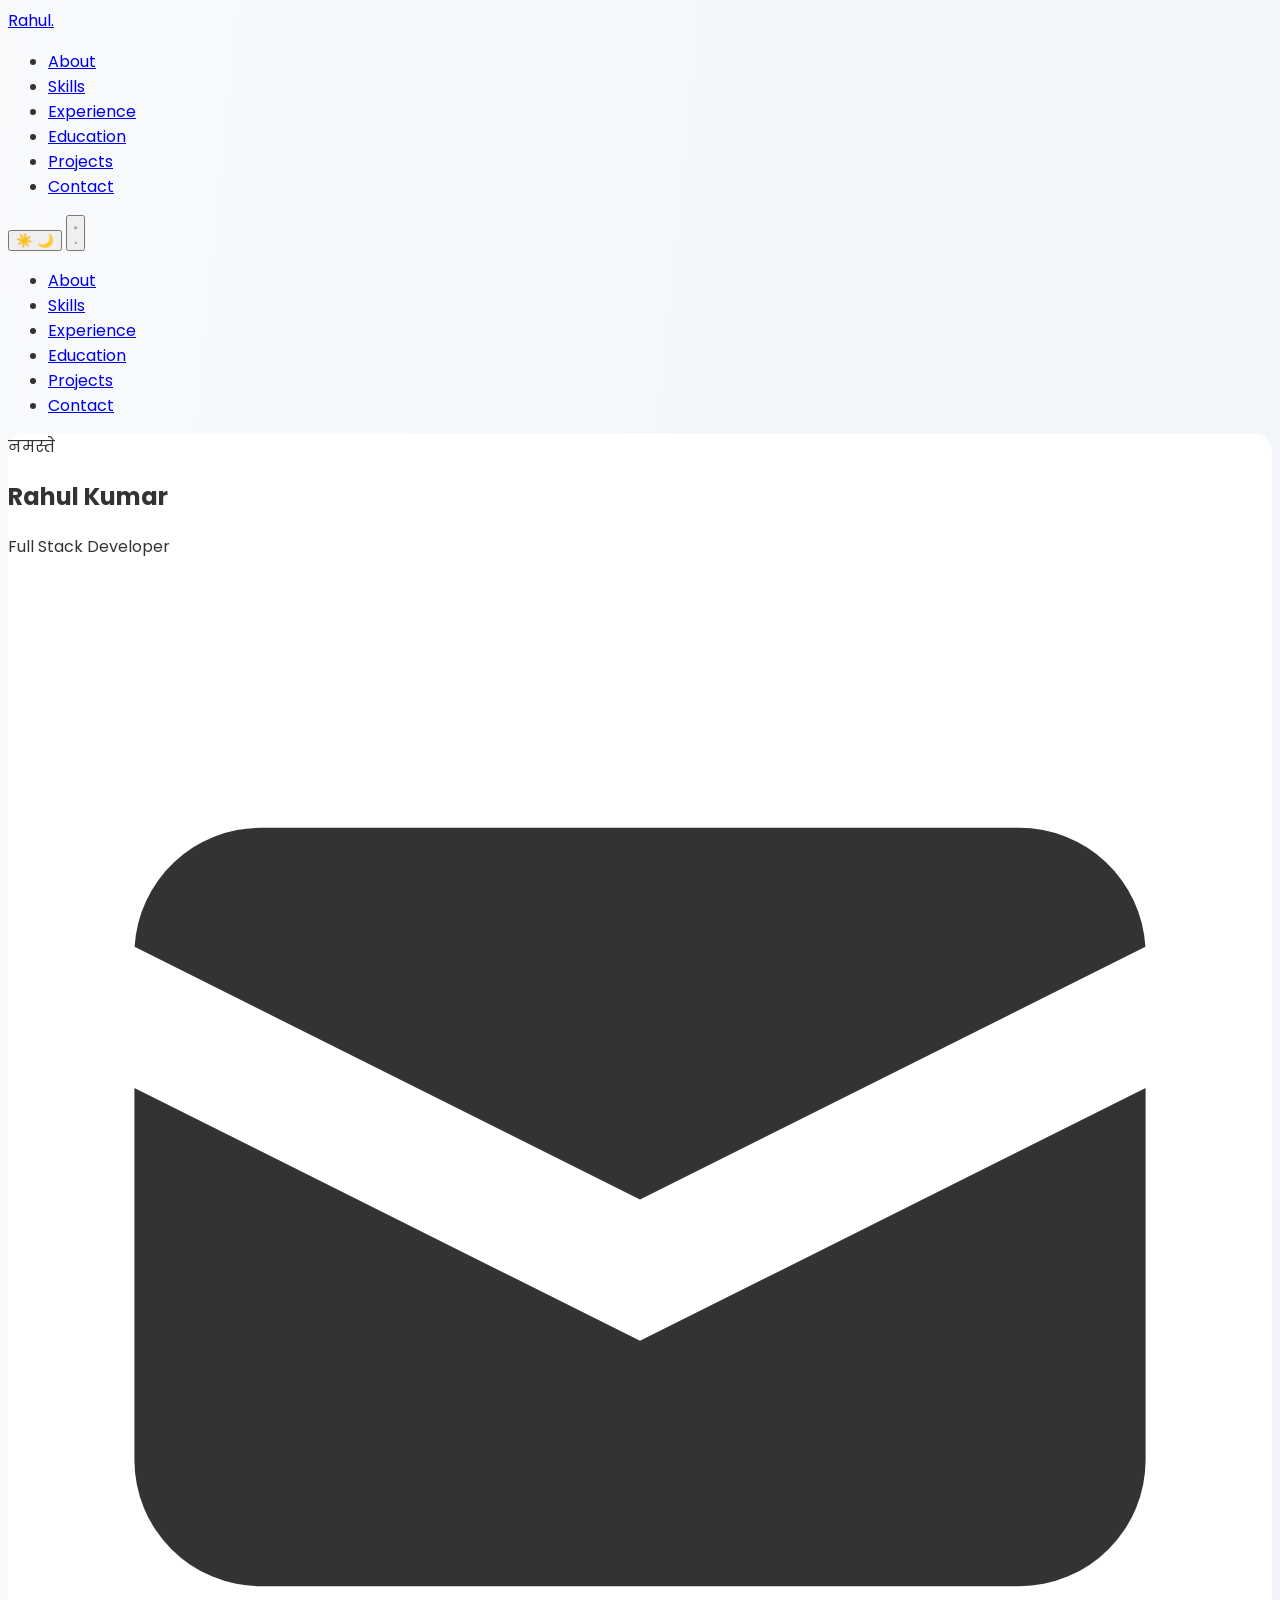
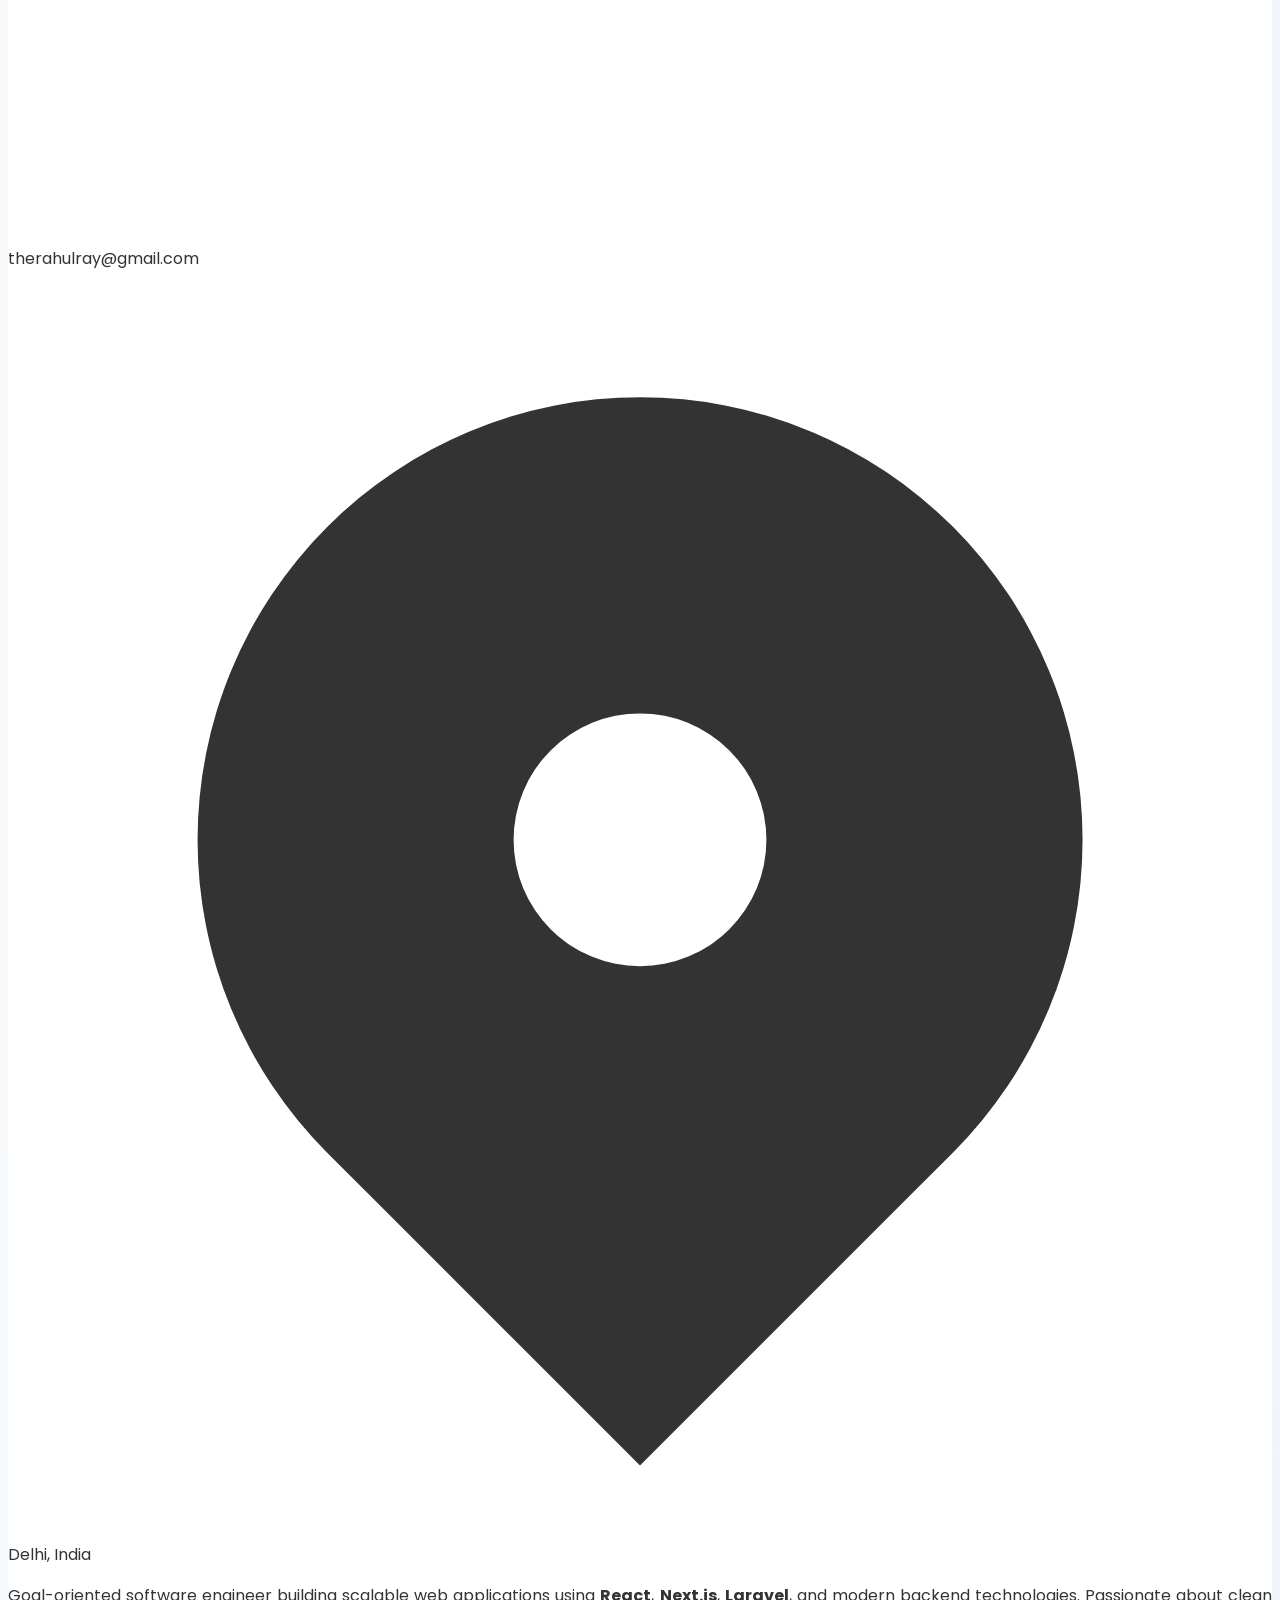
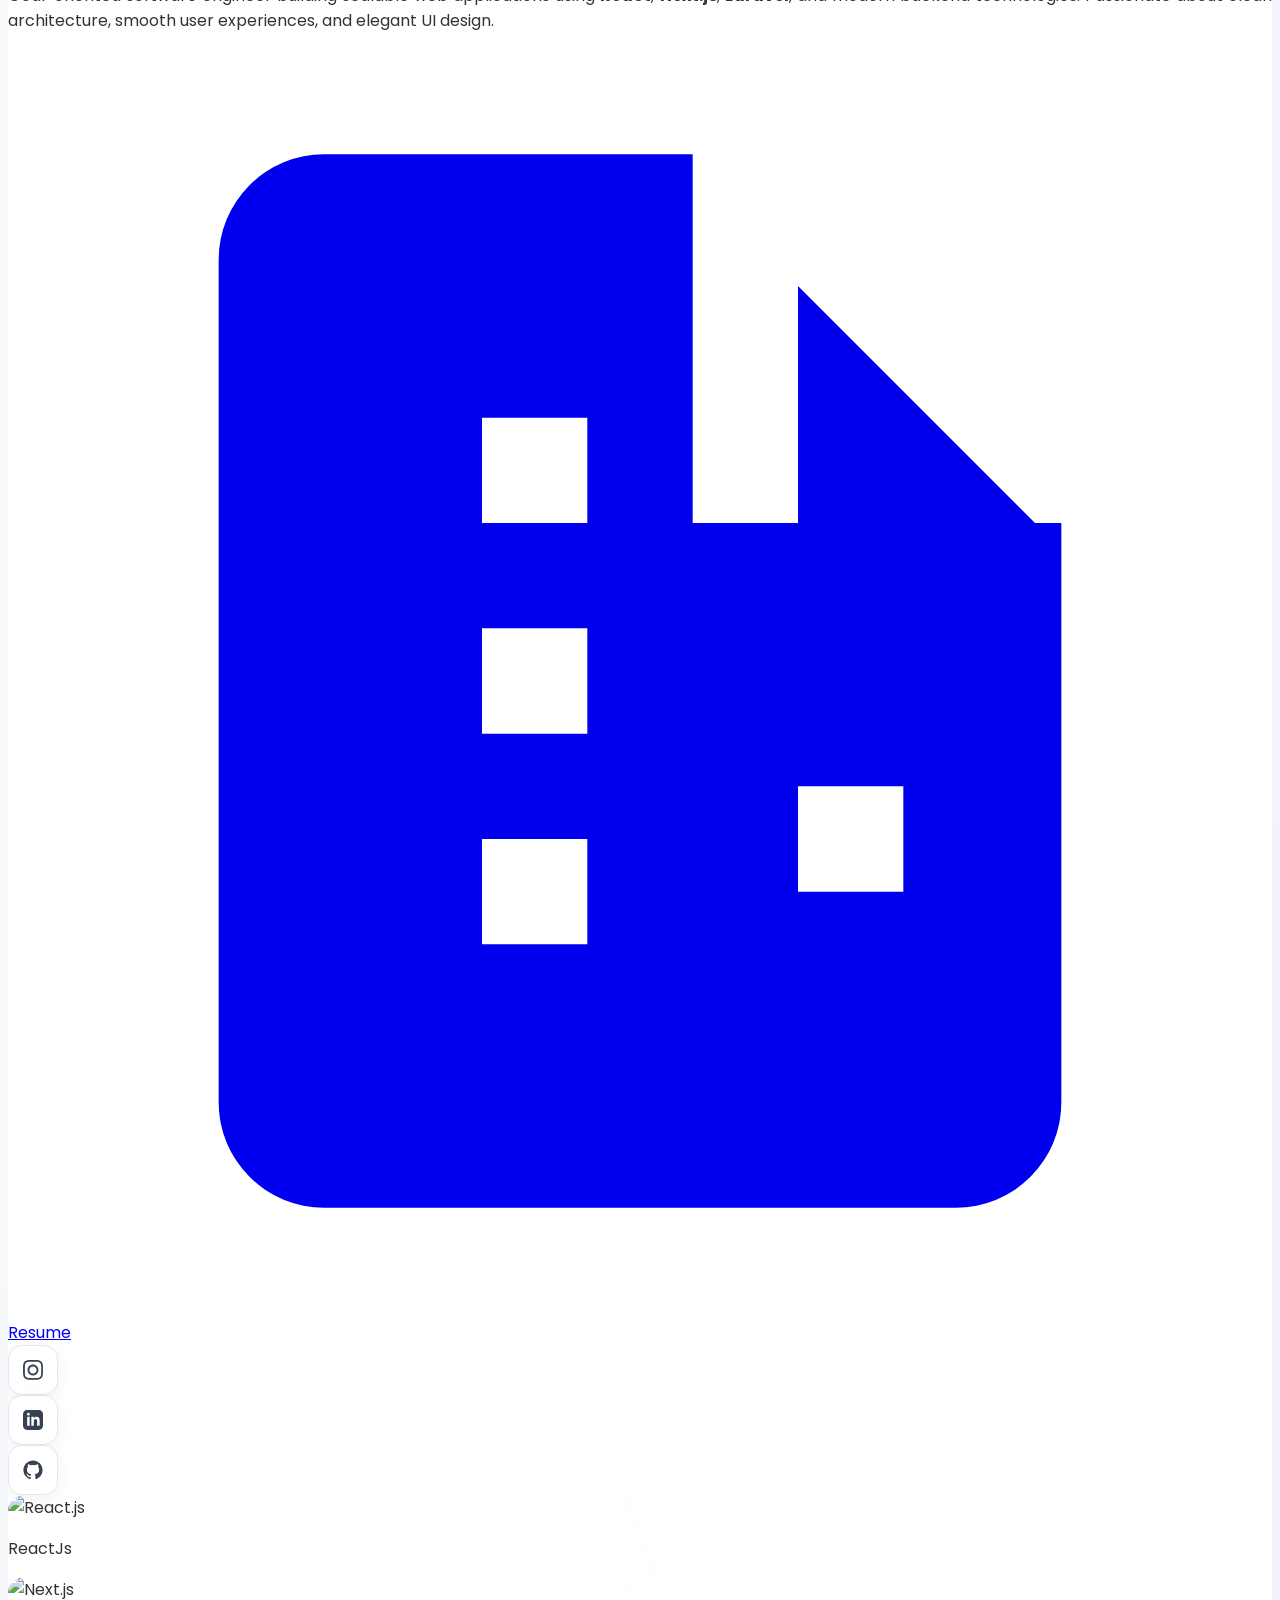
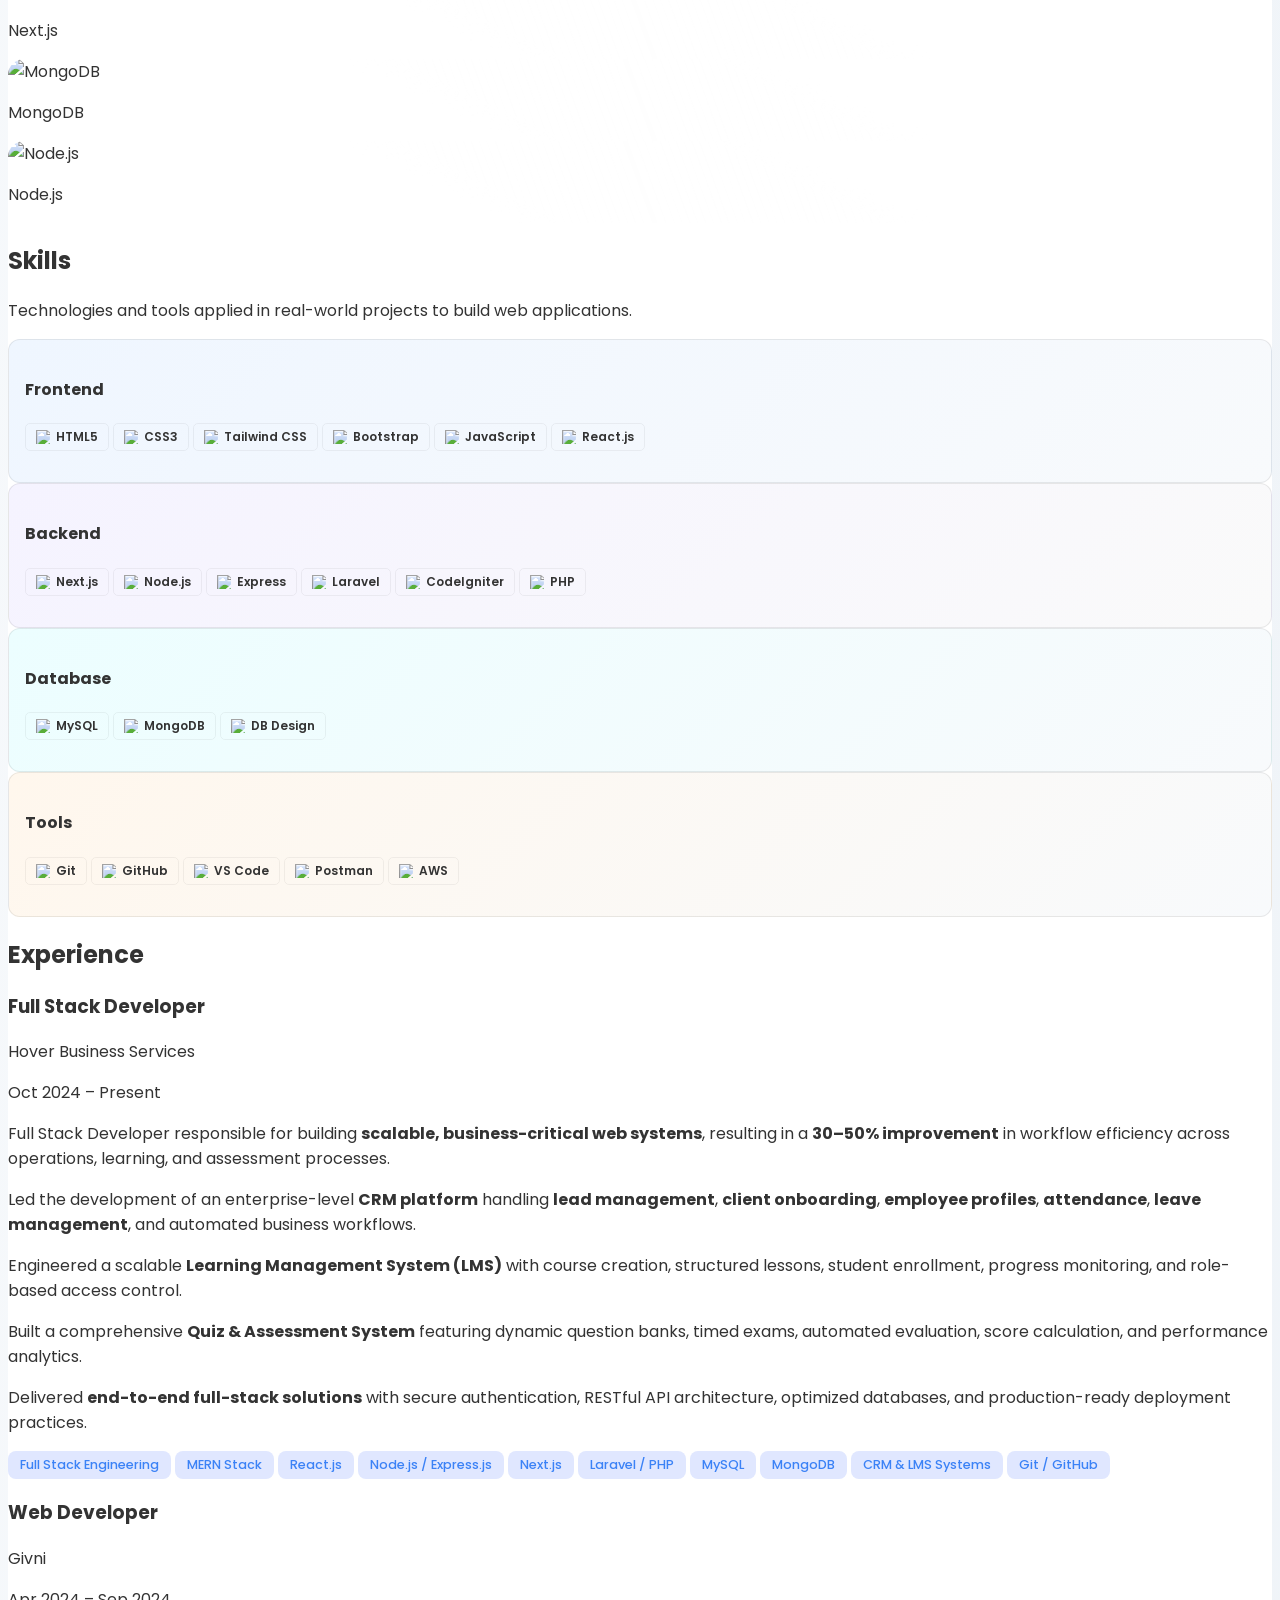
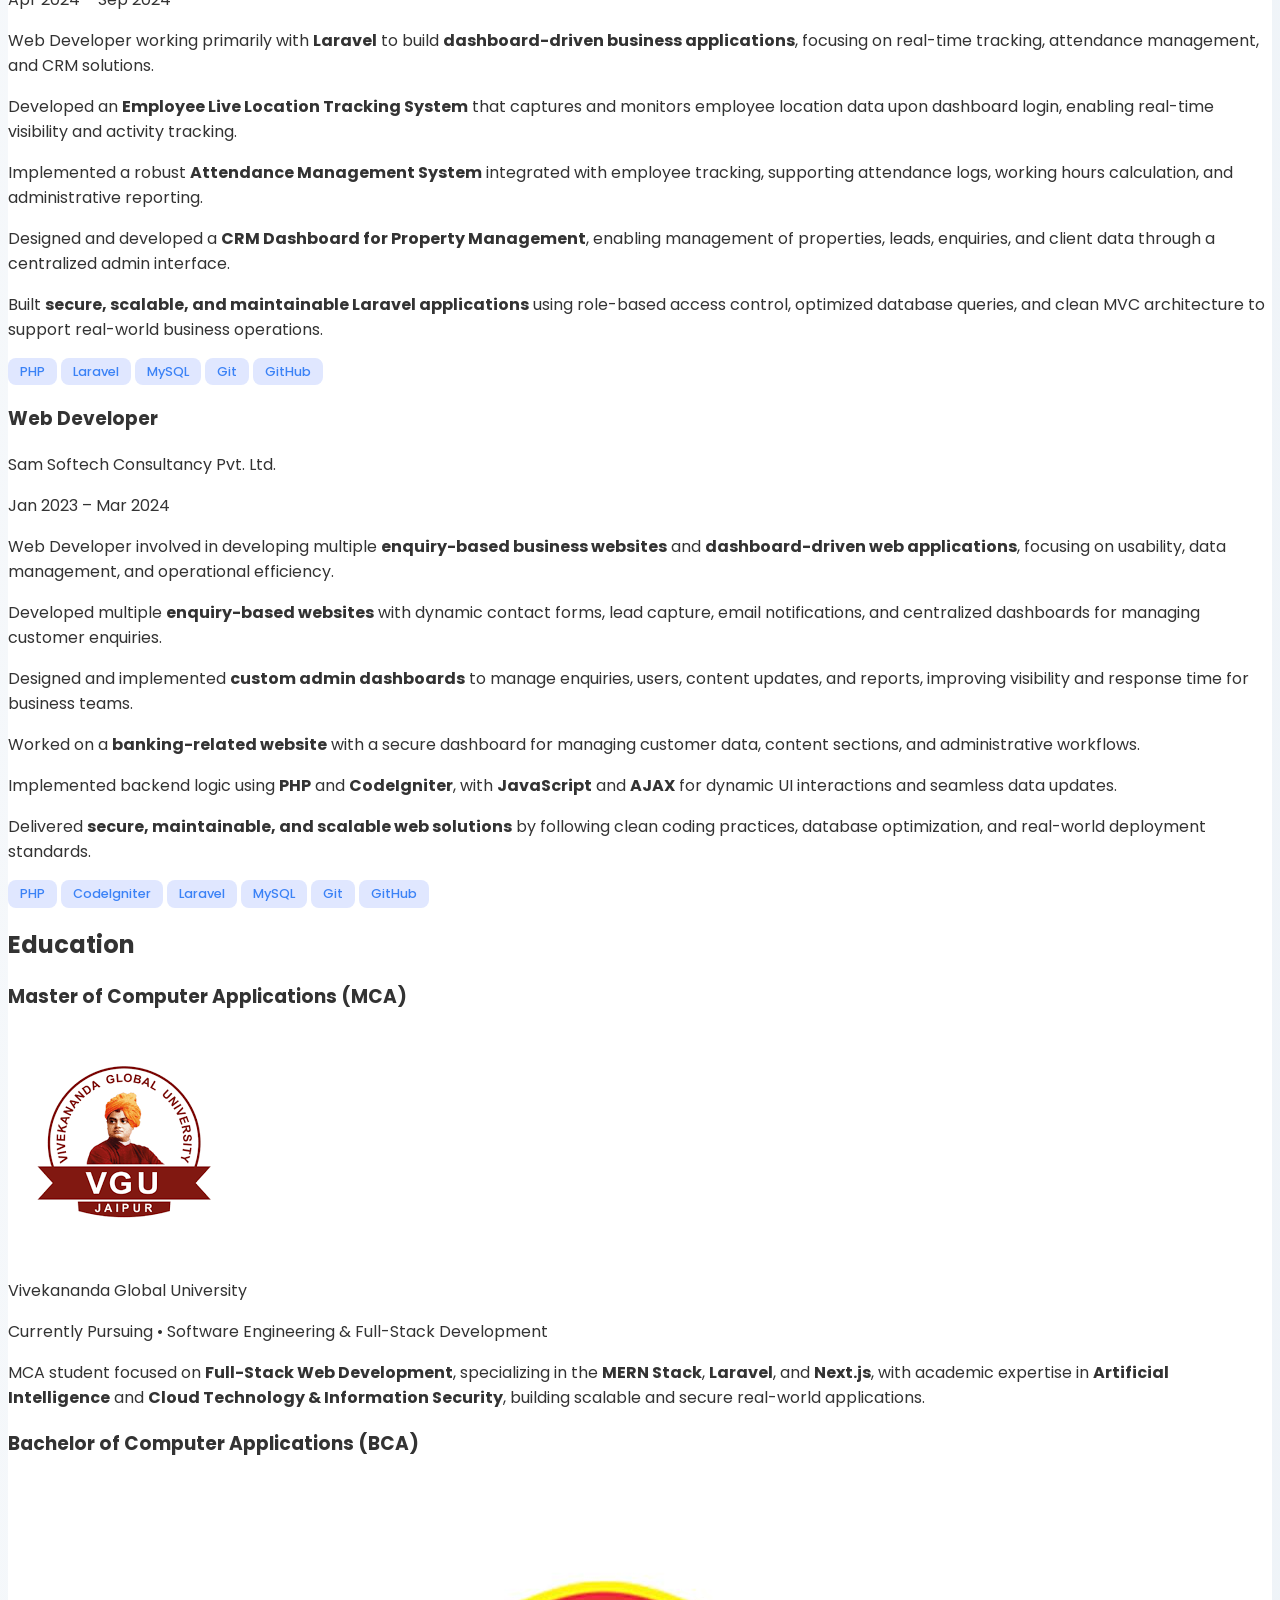
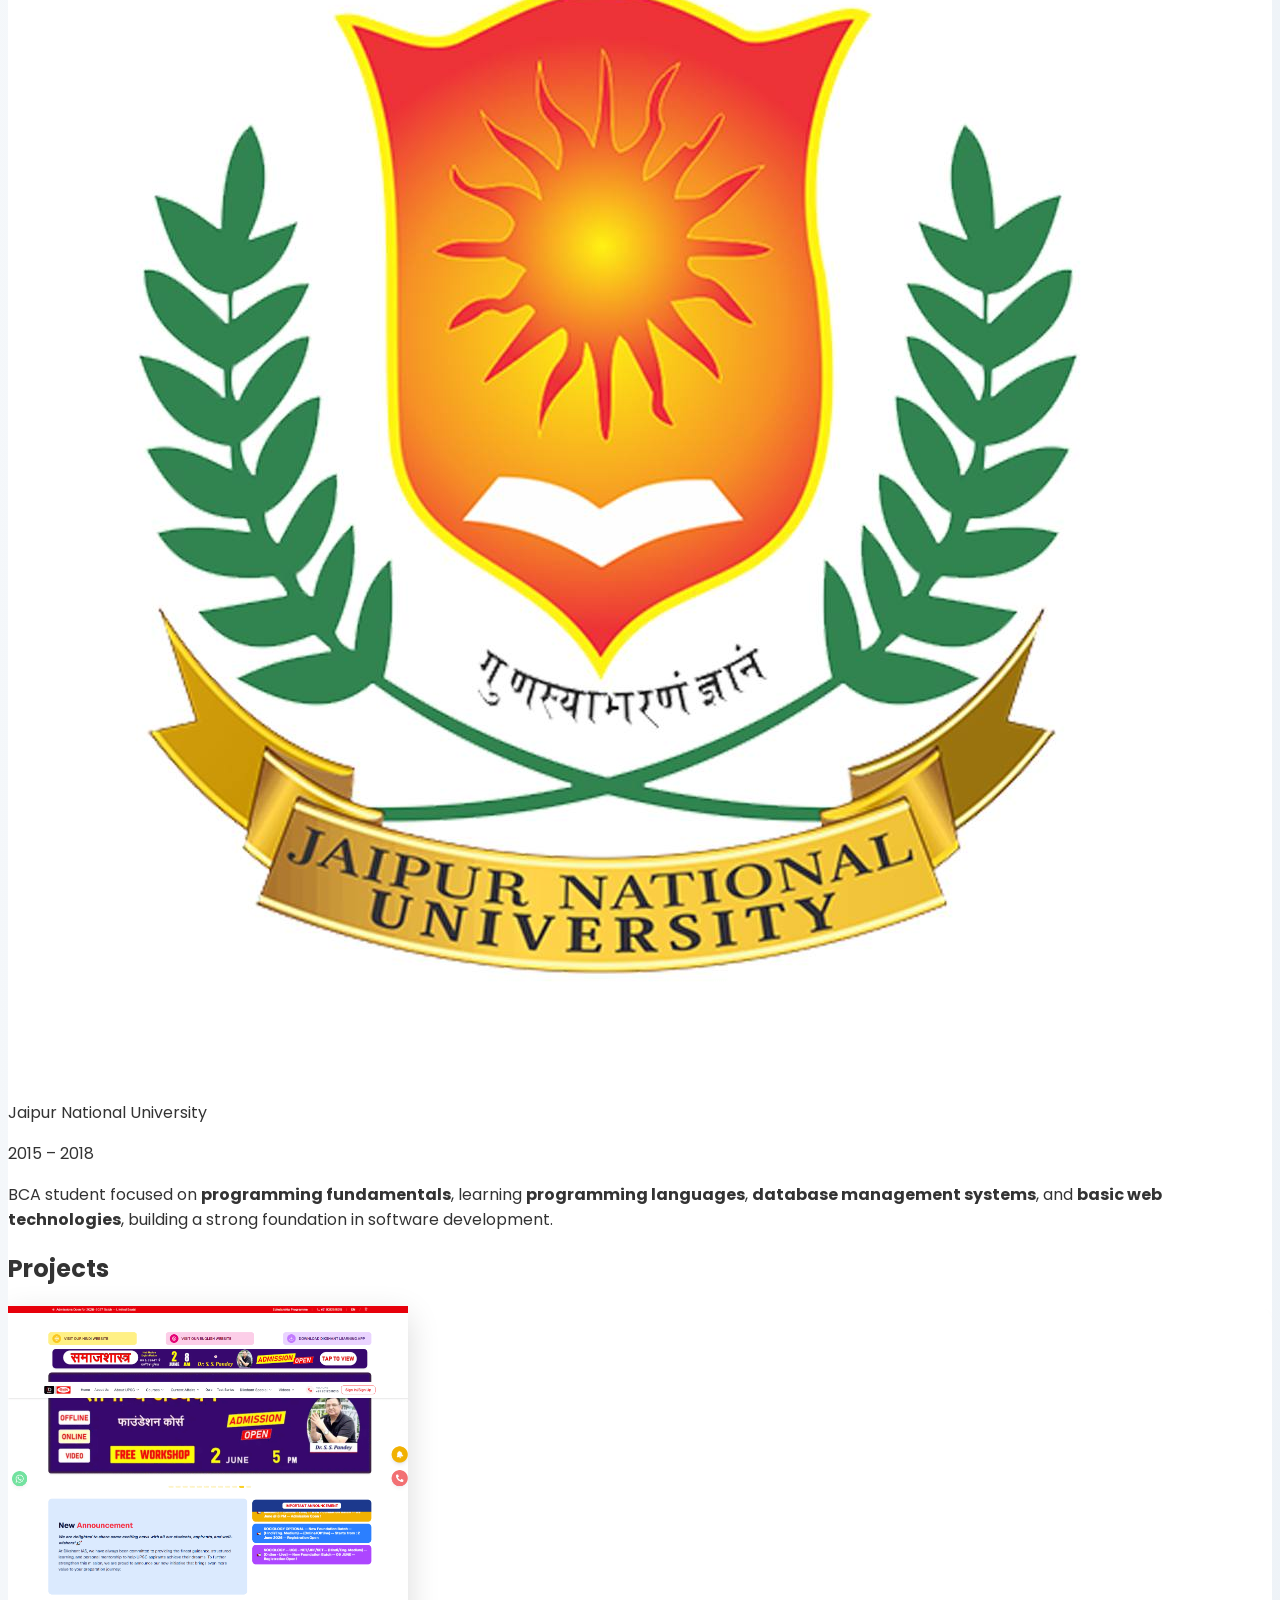
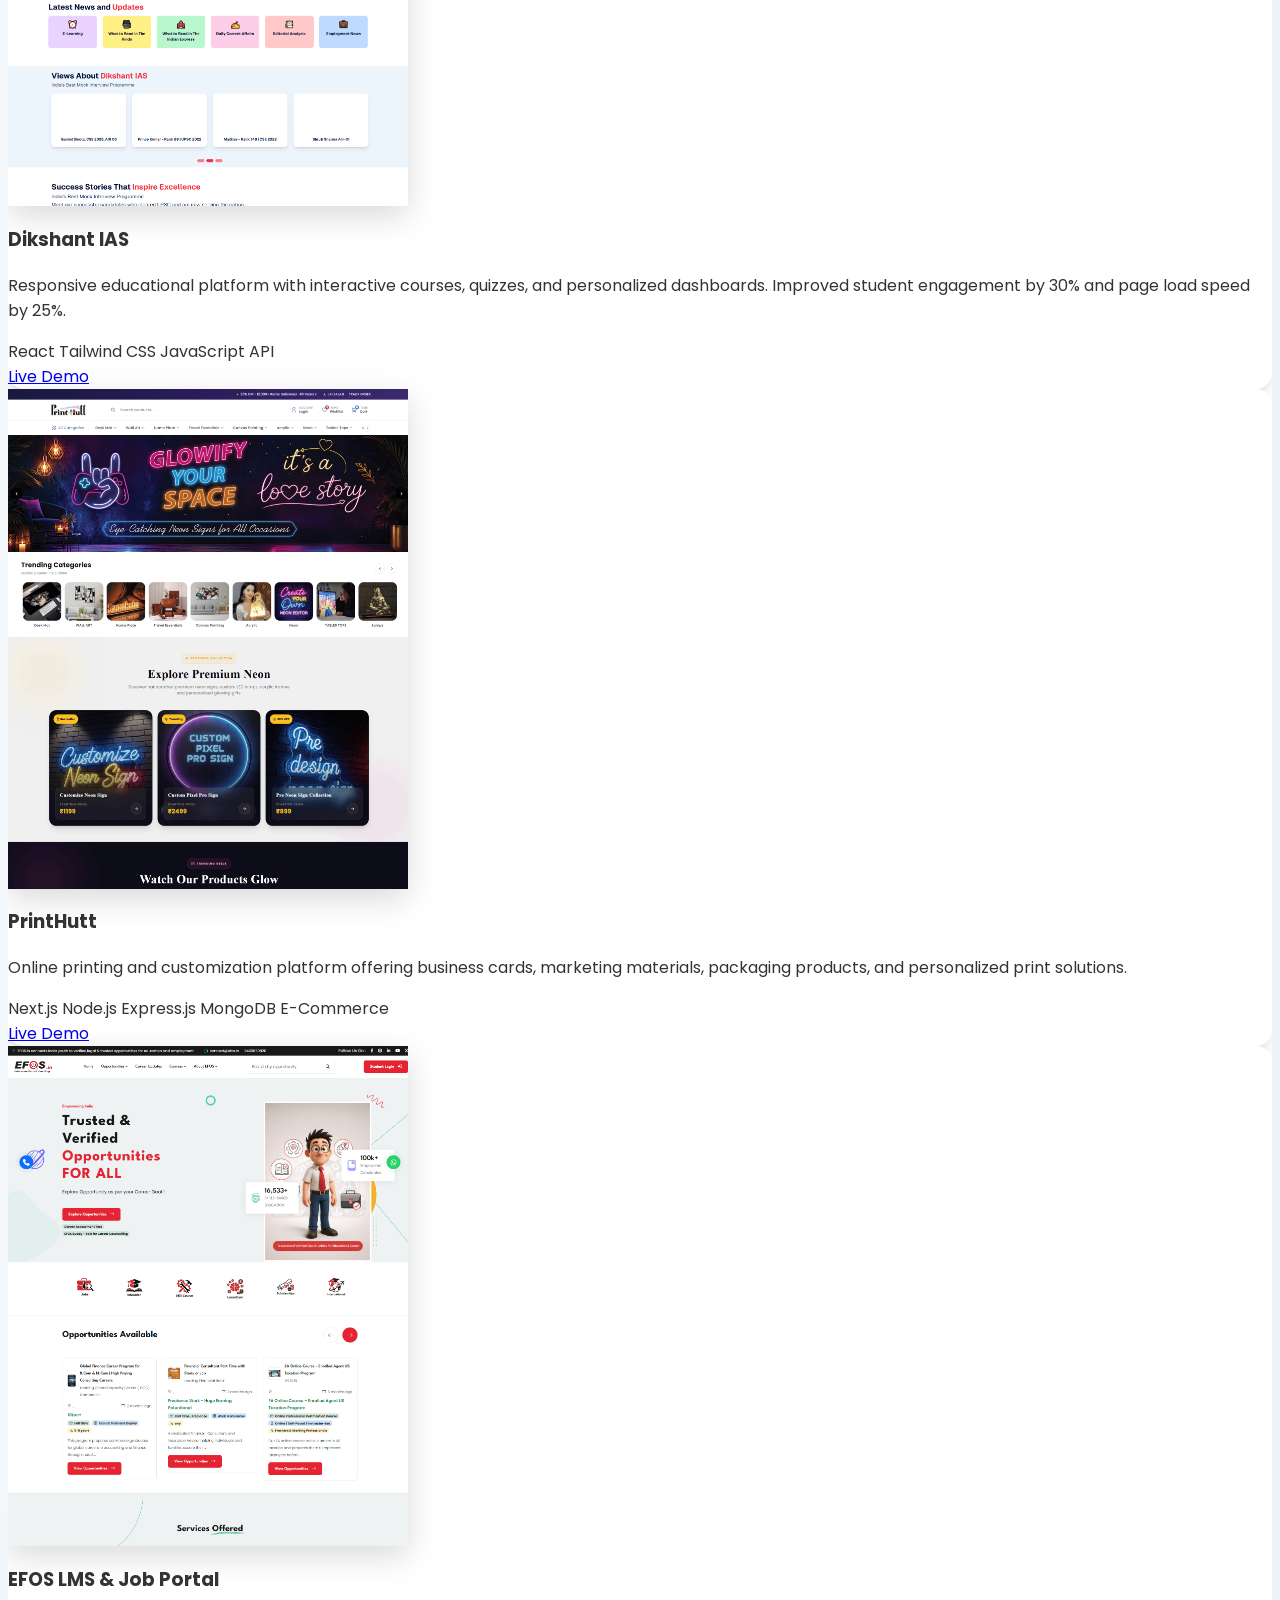
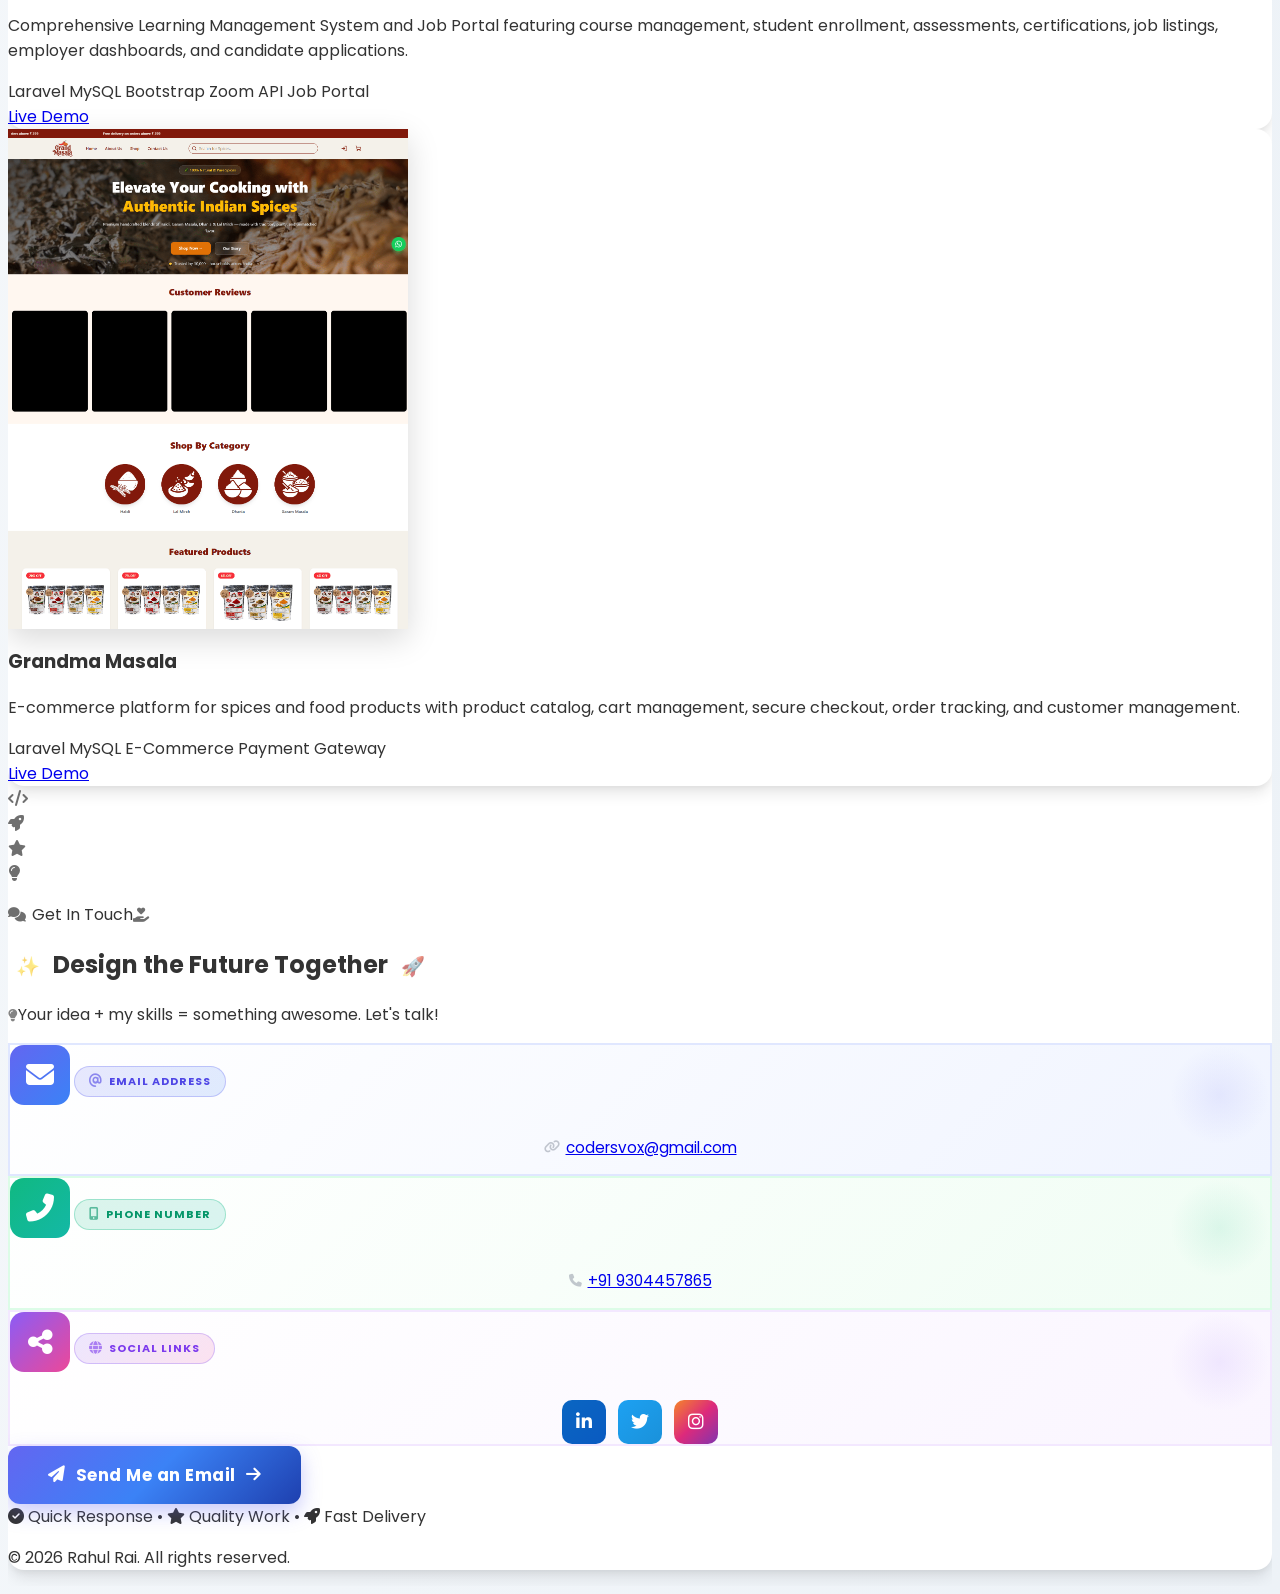
==== commit 51e535c3: "update responssive portfolio" ====
--- a/index.html
+++ b/index.html
@@ -254,8 +254,7 @@
                         <p class="text-sm font-semibold text-gray-800 dark:text-gray-100">Node.js</p>
                     </div>
                     <!-- Existing 4 Skills -->
-
-                    
+                
                 </div>
 
             </header>
@@ -267,9 +266,7 @@
                 class="space-y-6 pt-6 border-gray-200 dark:border-gray-700 transition-colors duration-300">
                 <h2 class="text-3xl font-extrabold text-gray-900 dark:text-gray-100">Skills</h2>
                 <p class="text-gray-600 dark:text-gray-300 text-base">
-                    Technologies and tools applied in real-world projects to build
-                    scalable architectures, robust backend systems, and user-focused
-                    web applications.
+                   Technologies and tools applied in real-world projects to build web applications.
                 </p>
                 <div
                     class="grid grid-cols-1 sm:grid-cols-2 lg:grid-cols-4 gap-6 pt-6 border-t border-gray-200 dark:border-gray-700">
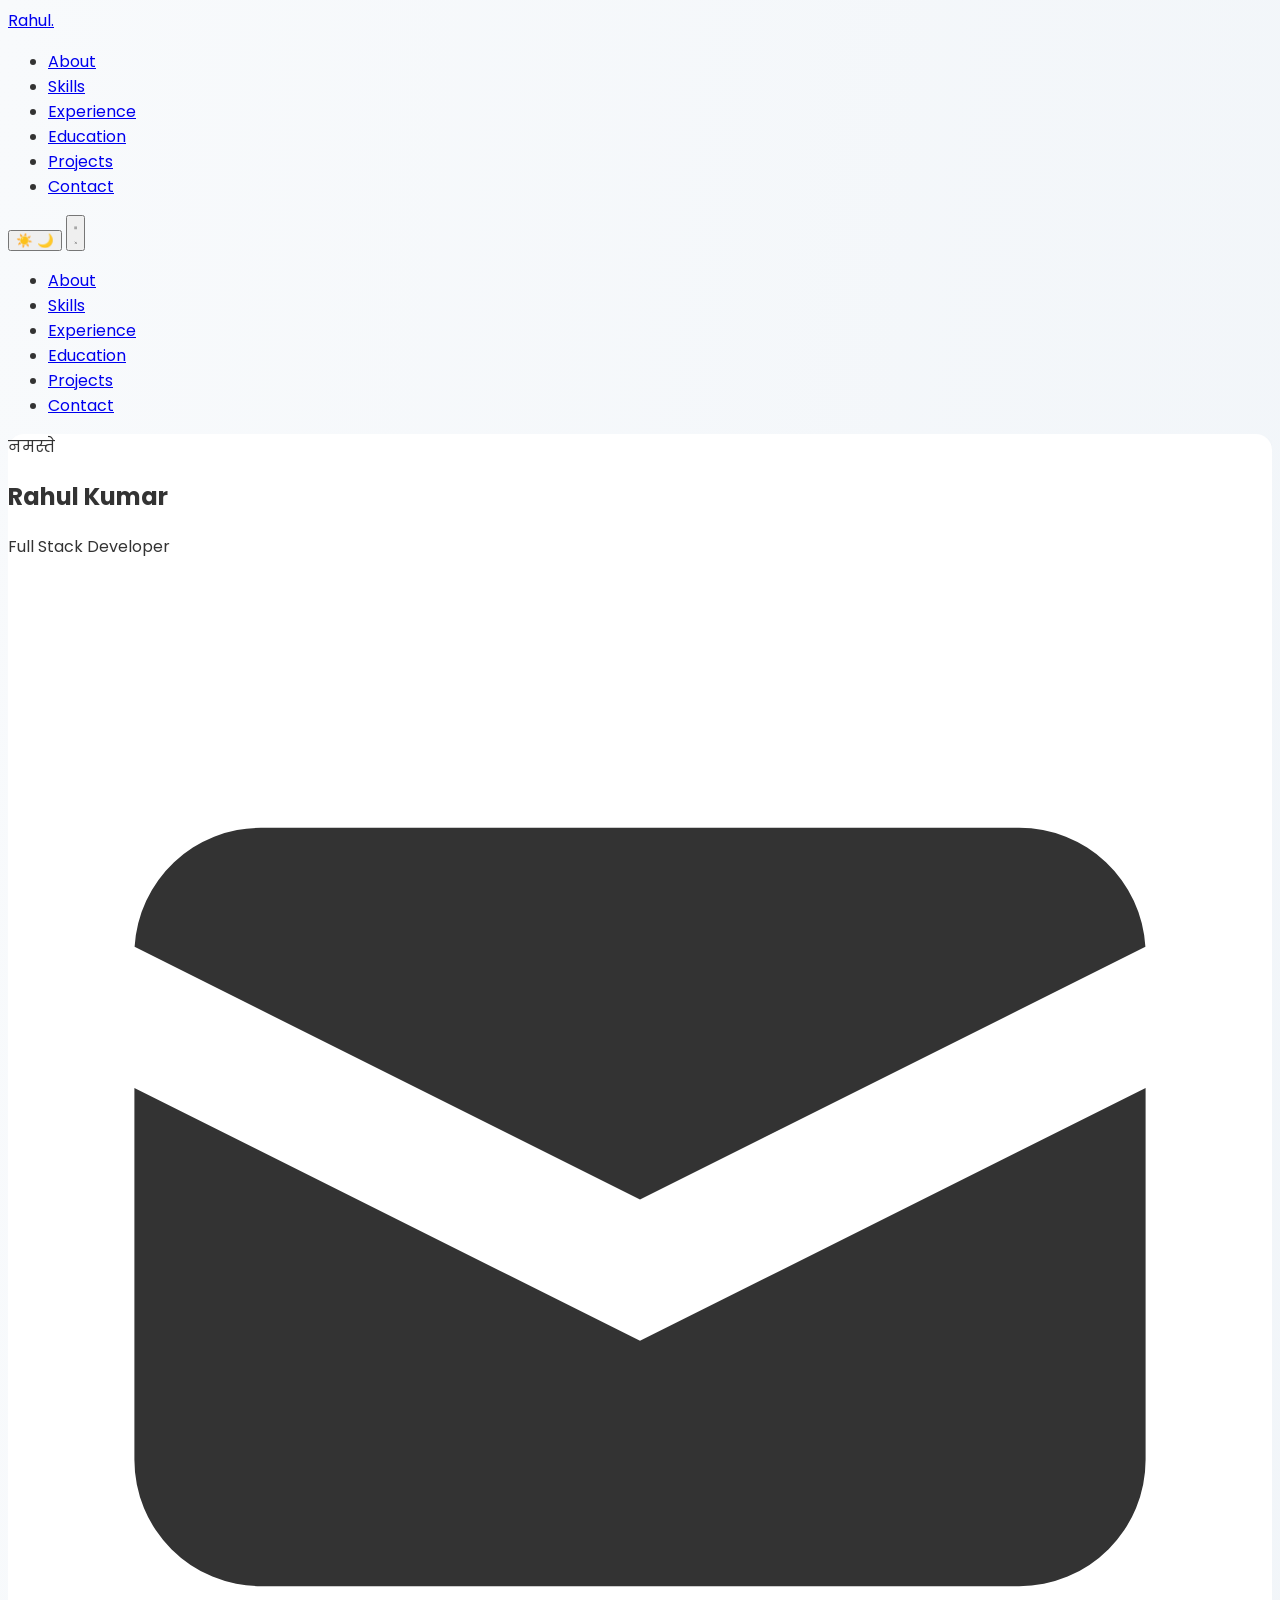
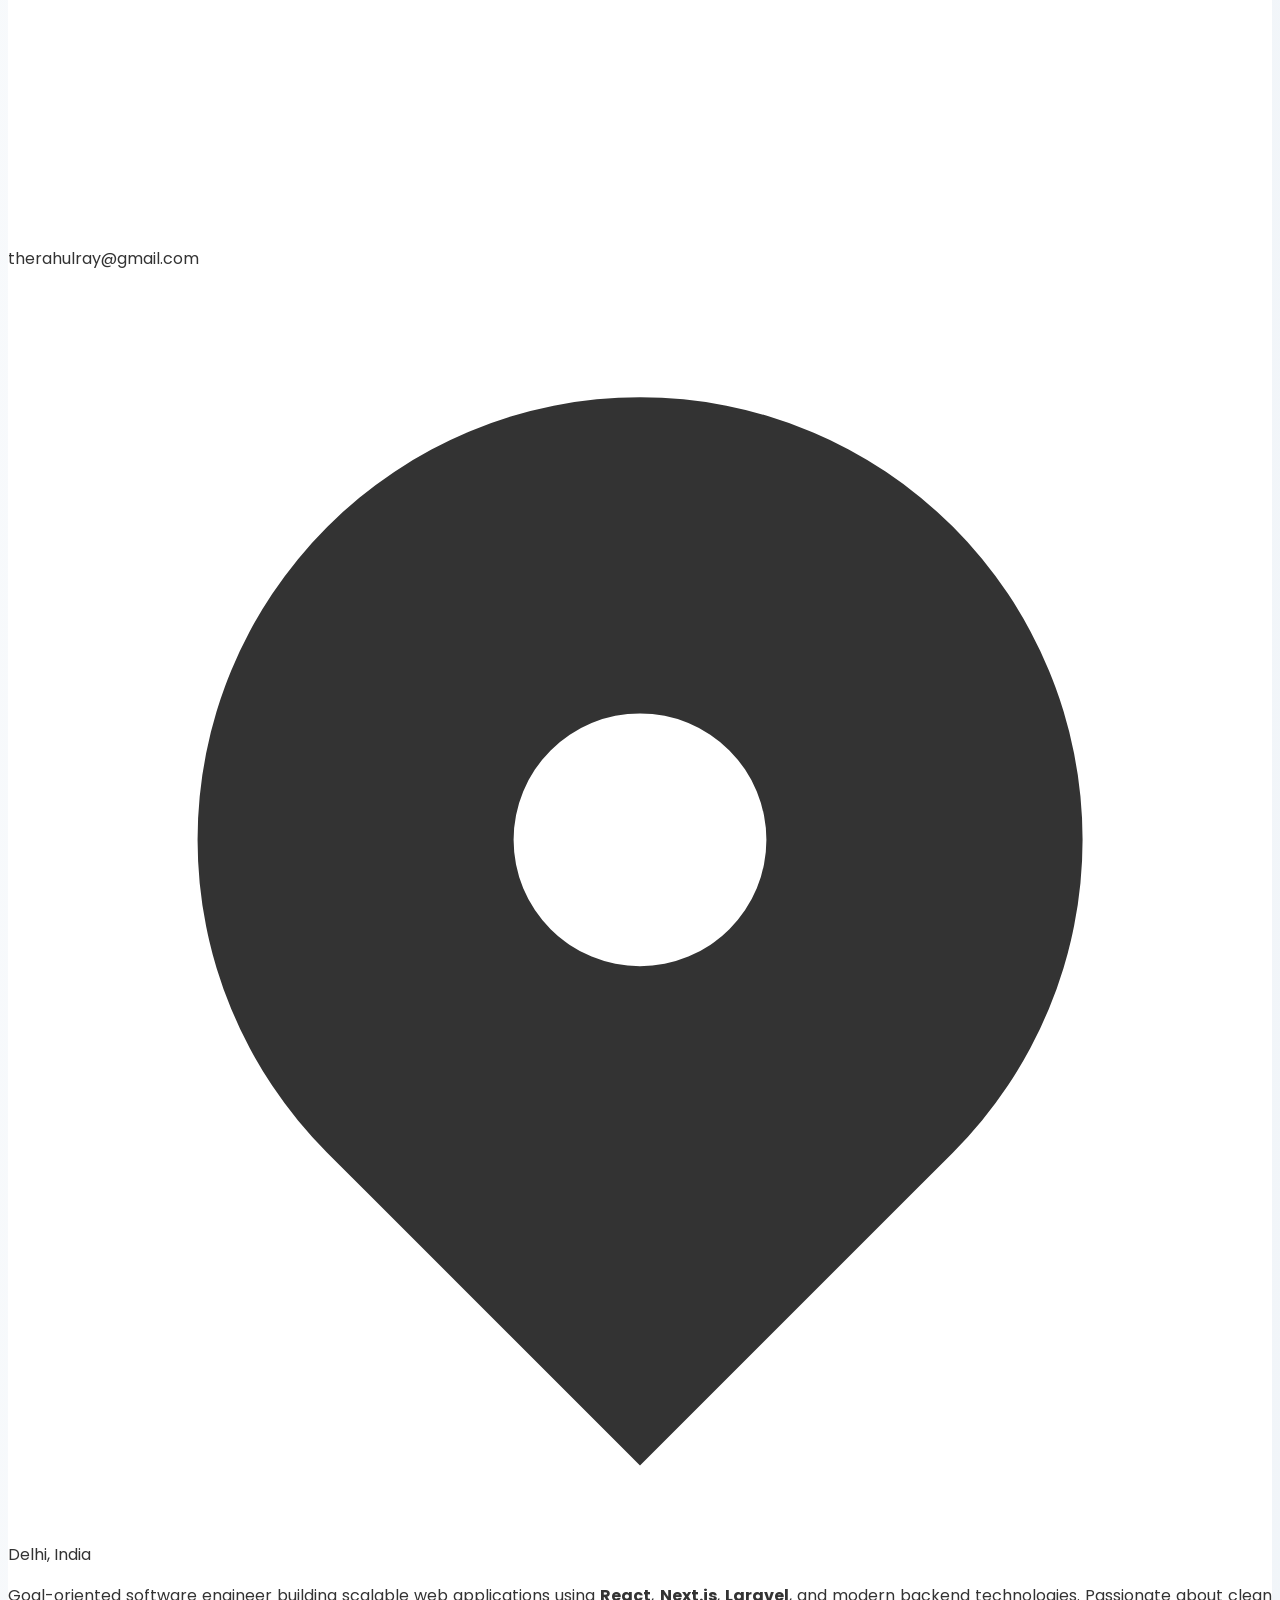
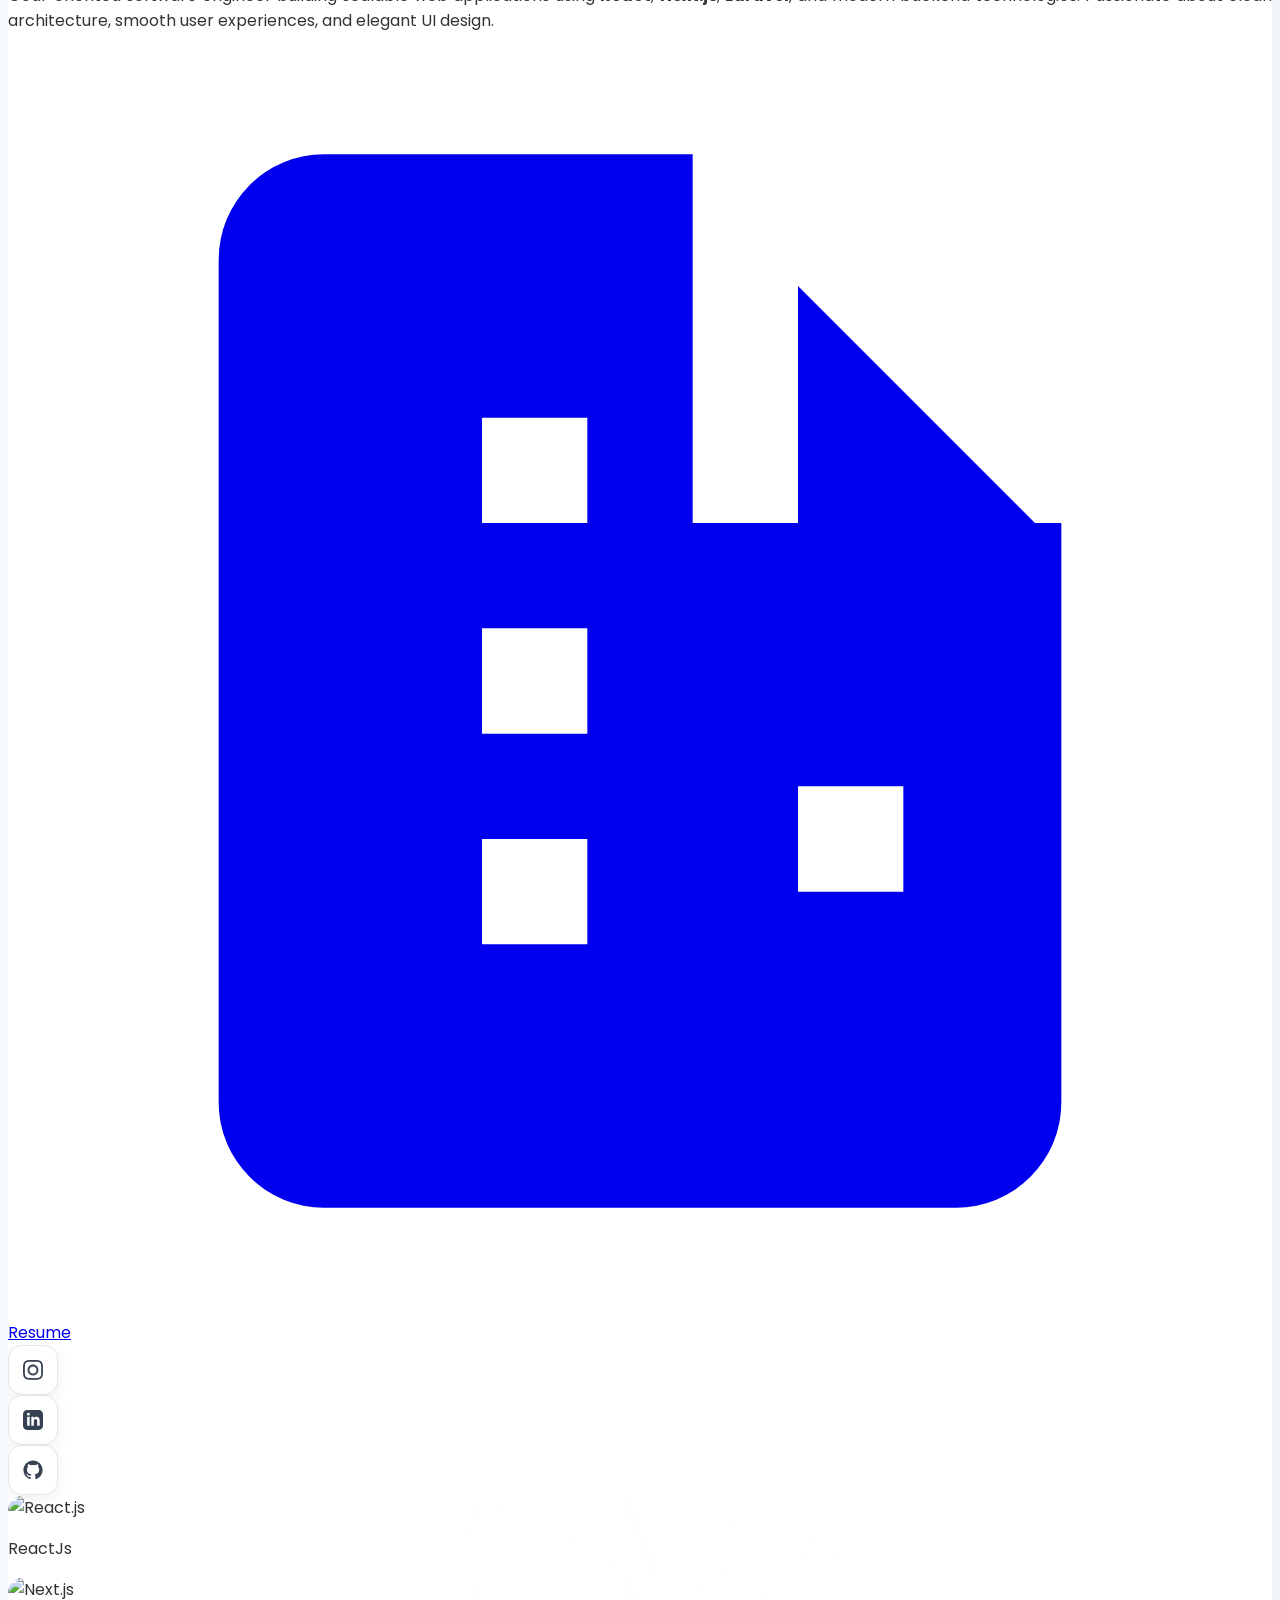
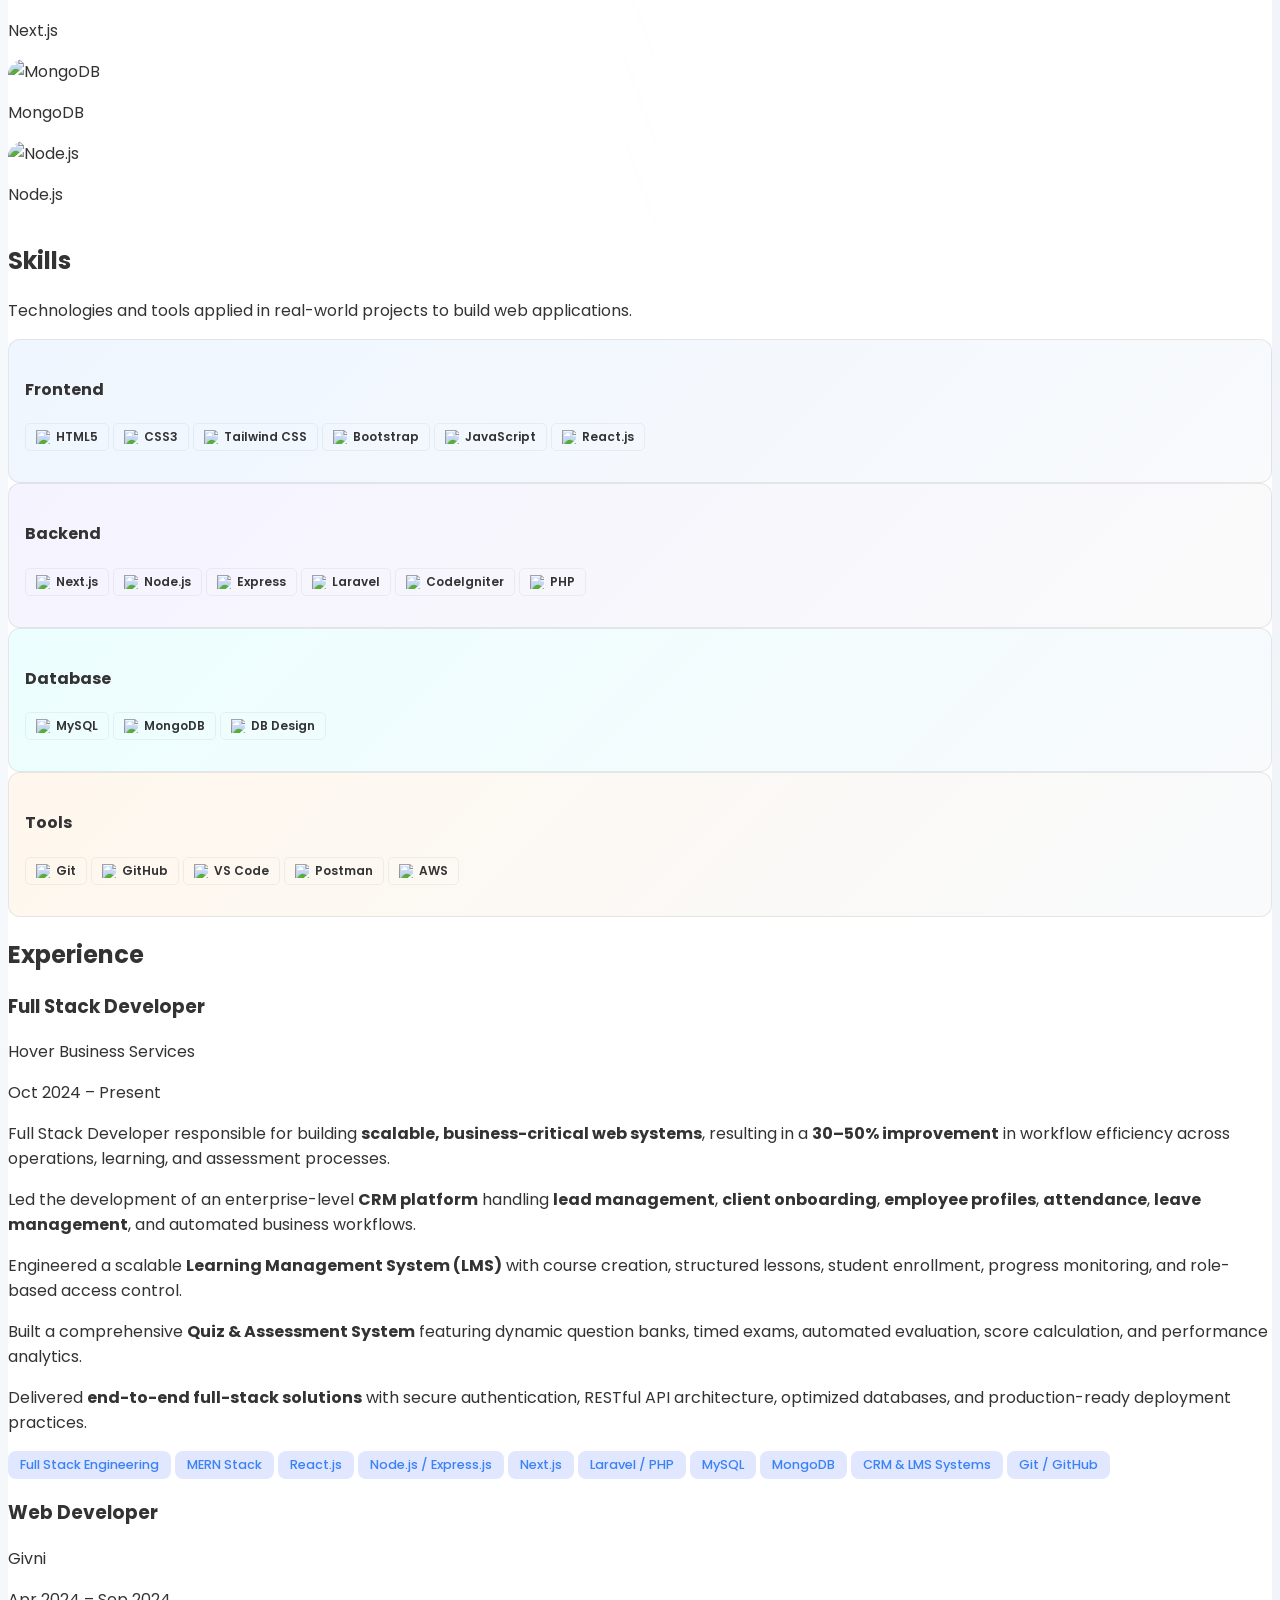
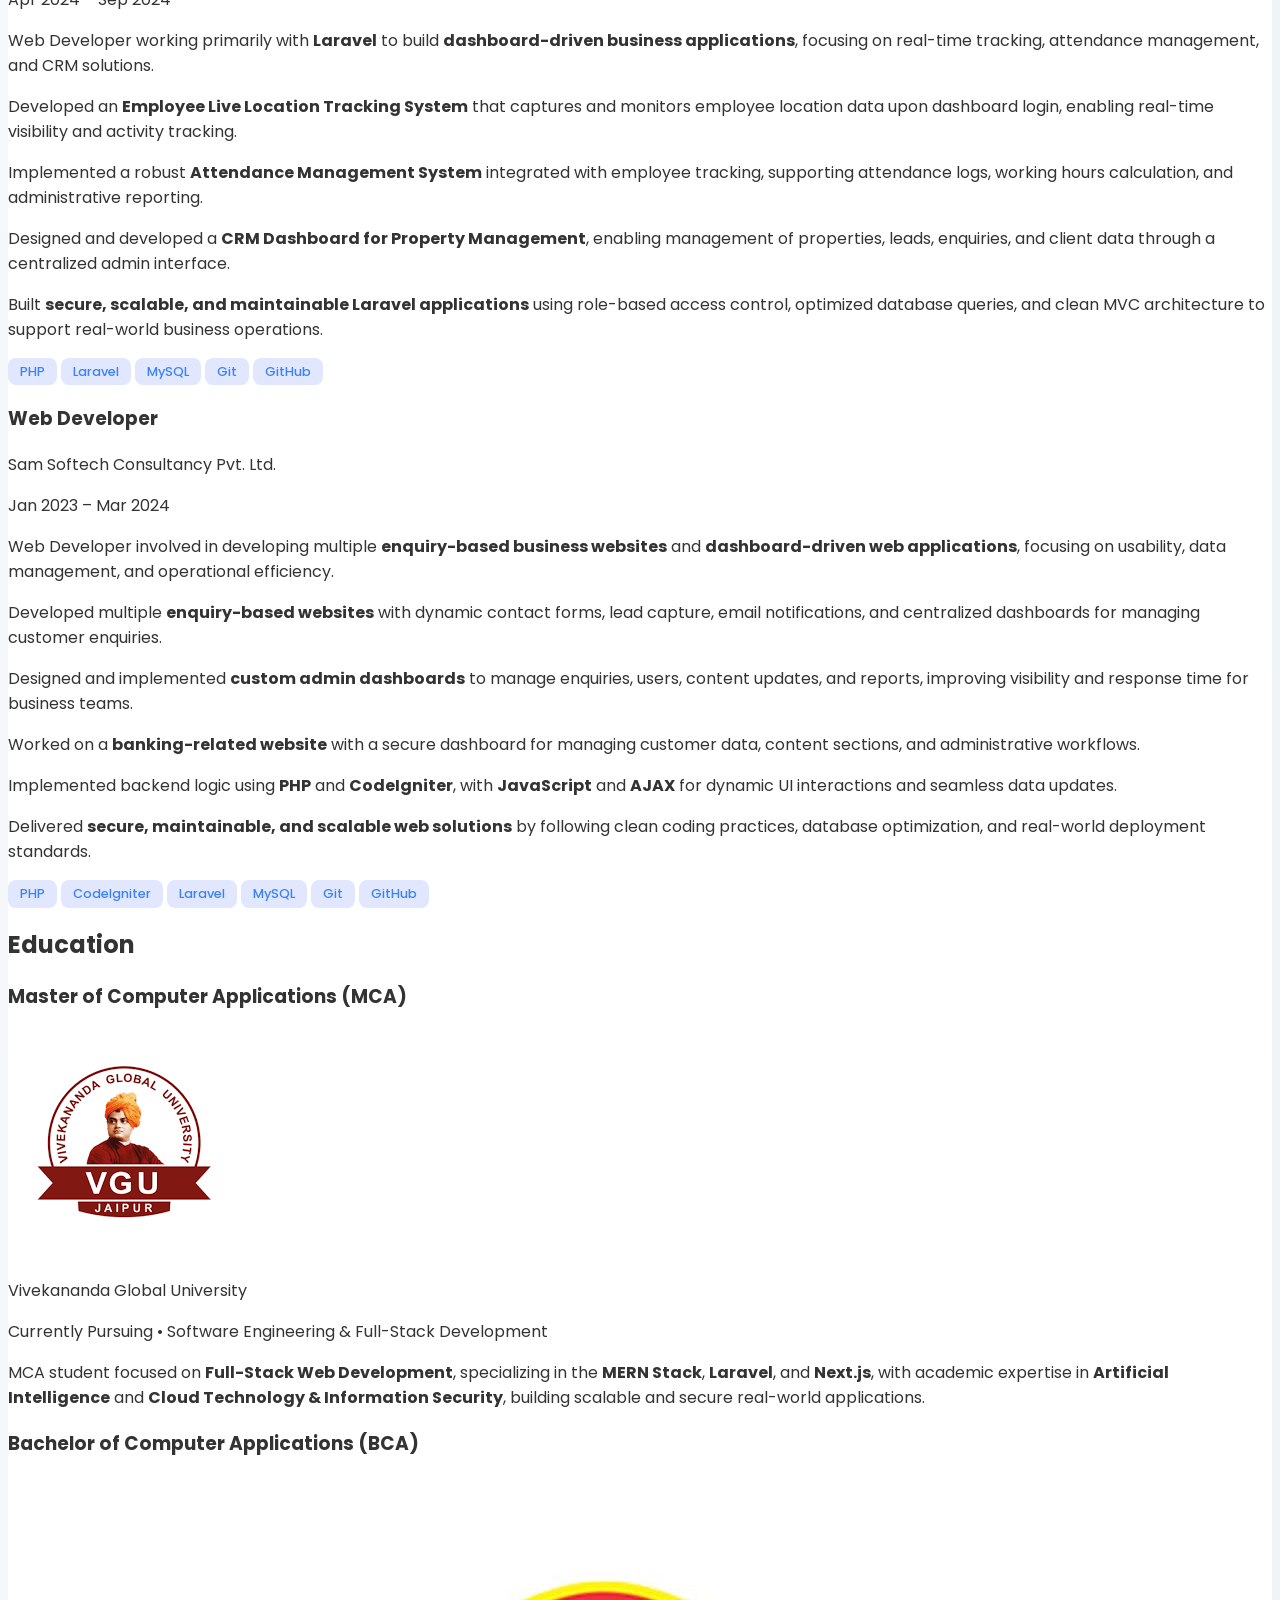
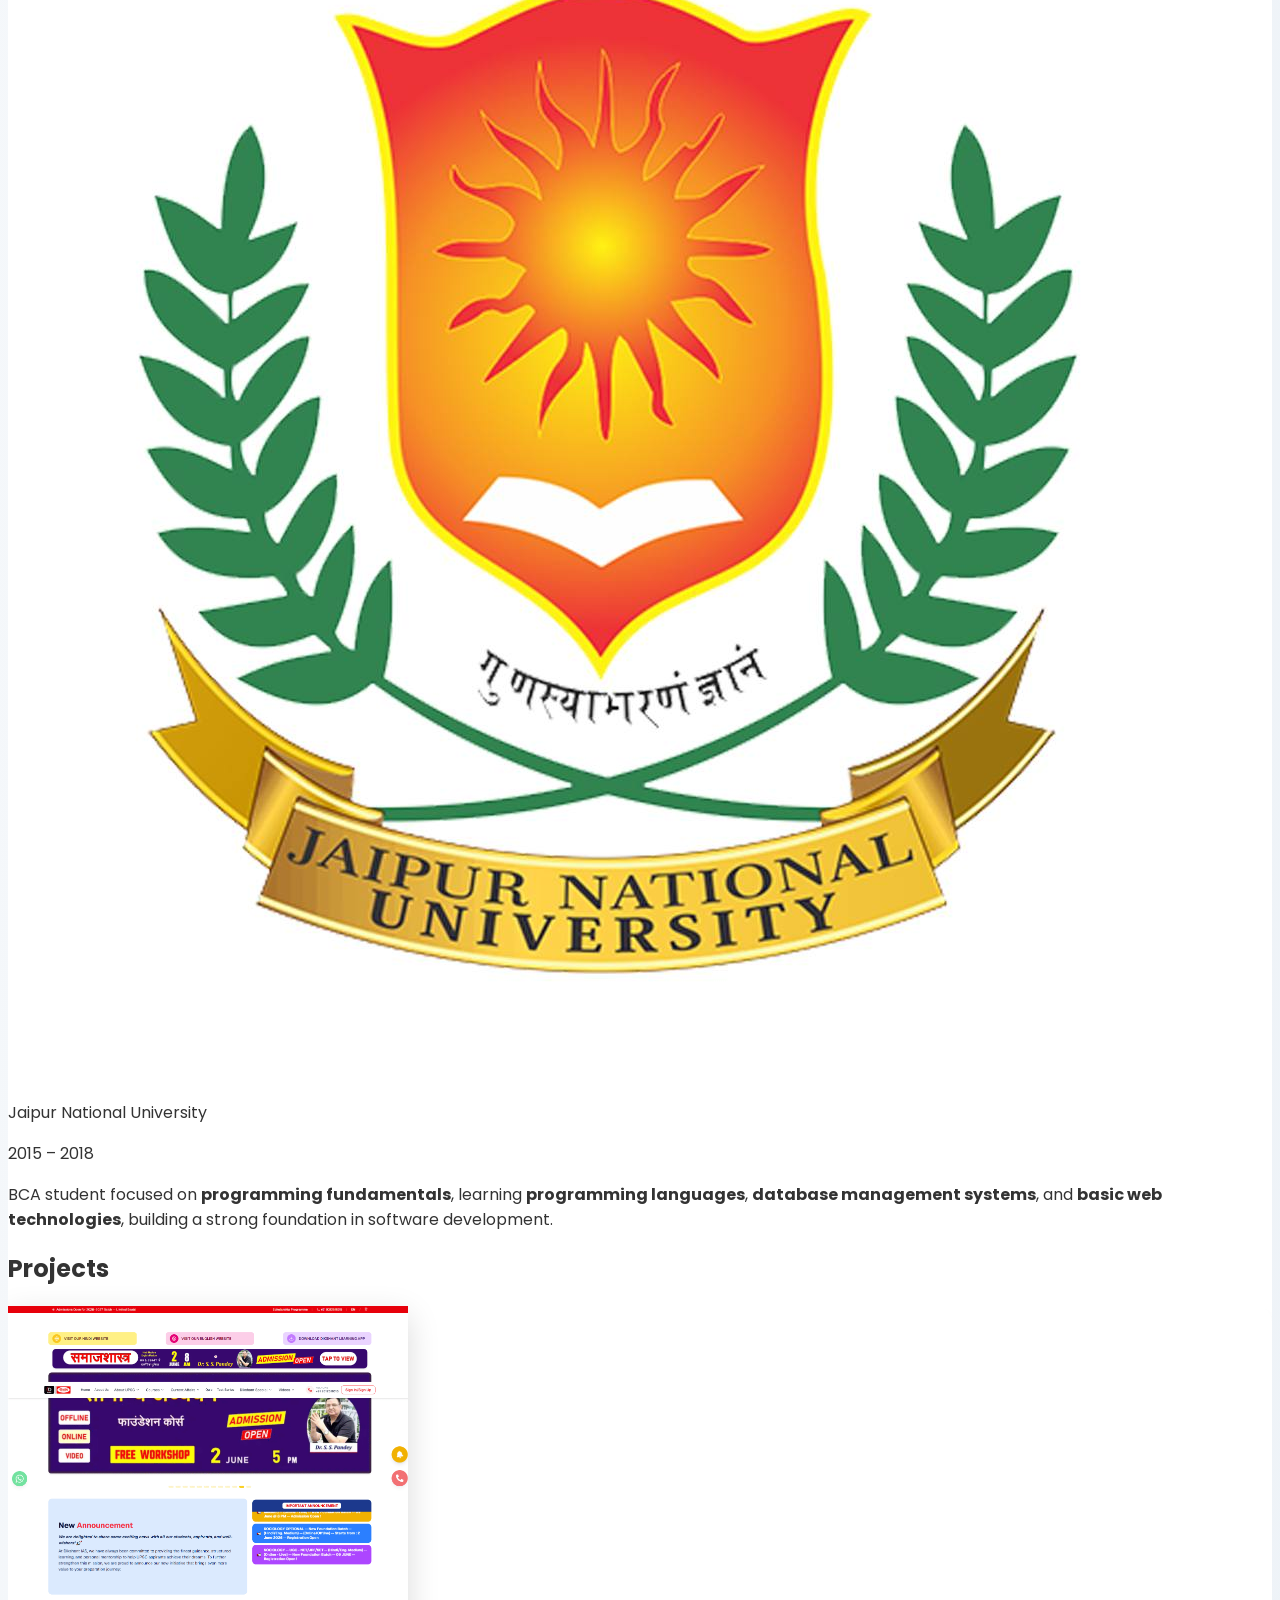
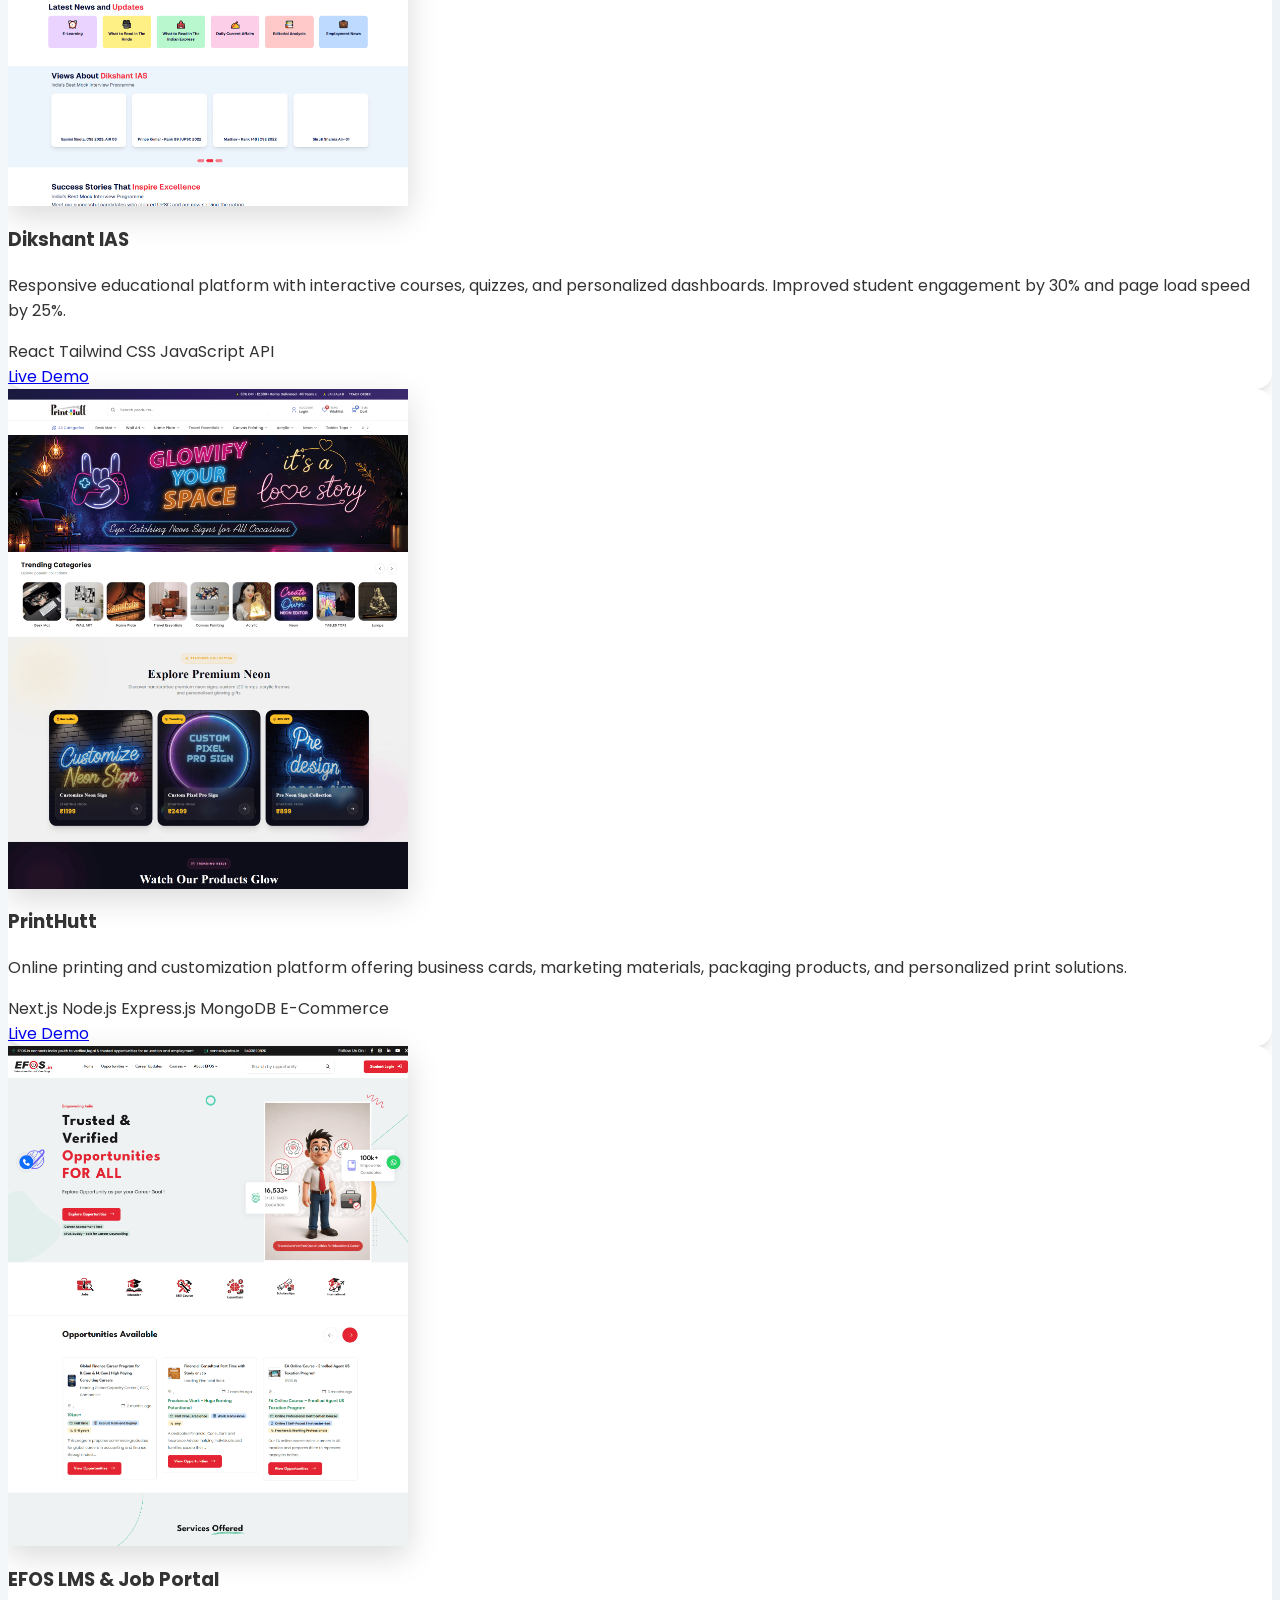
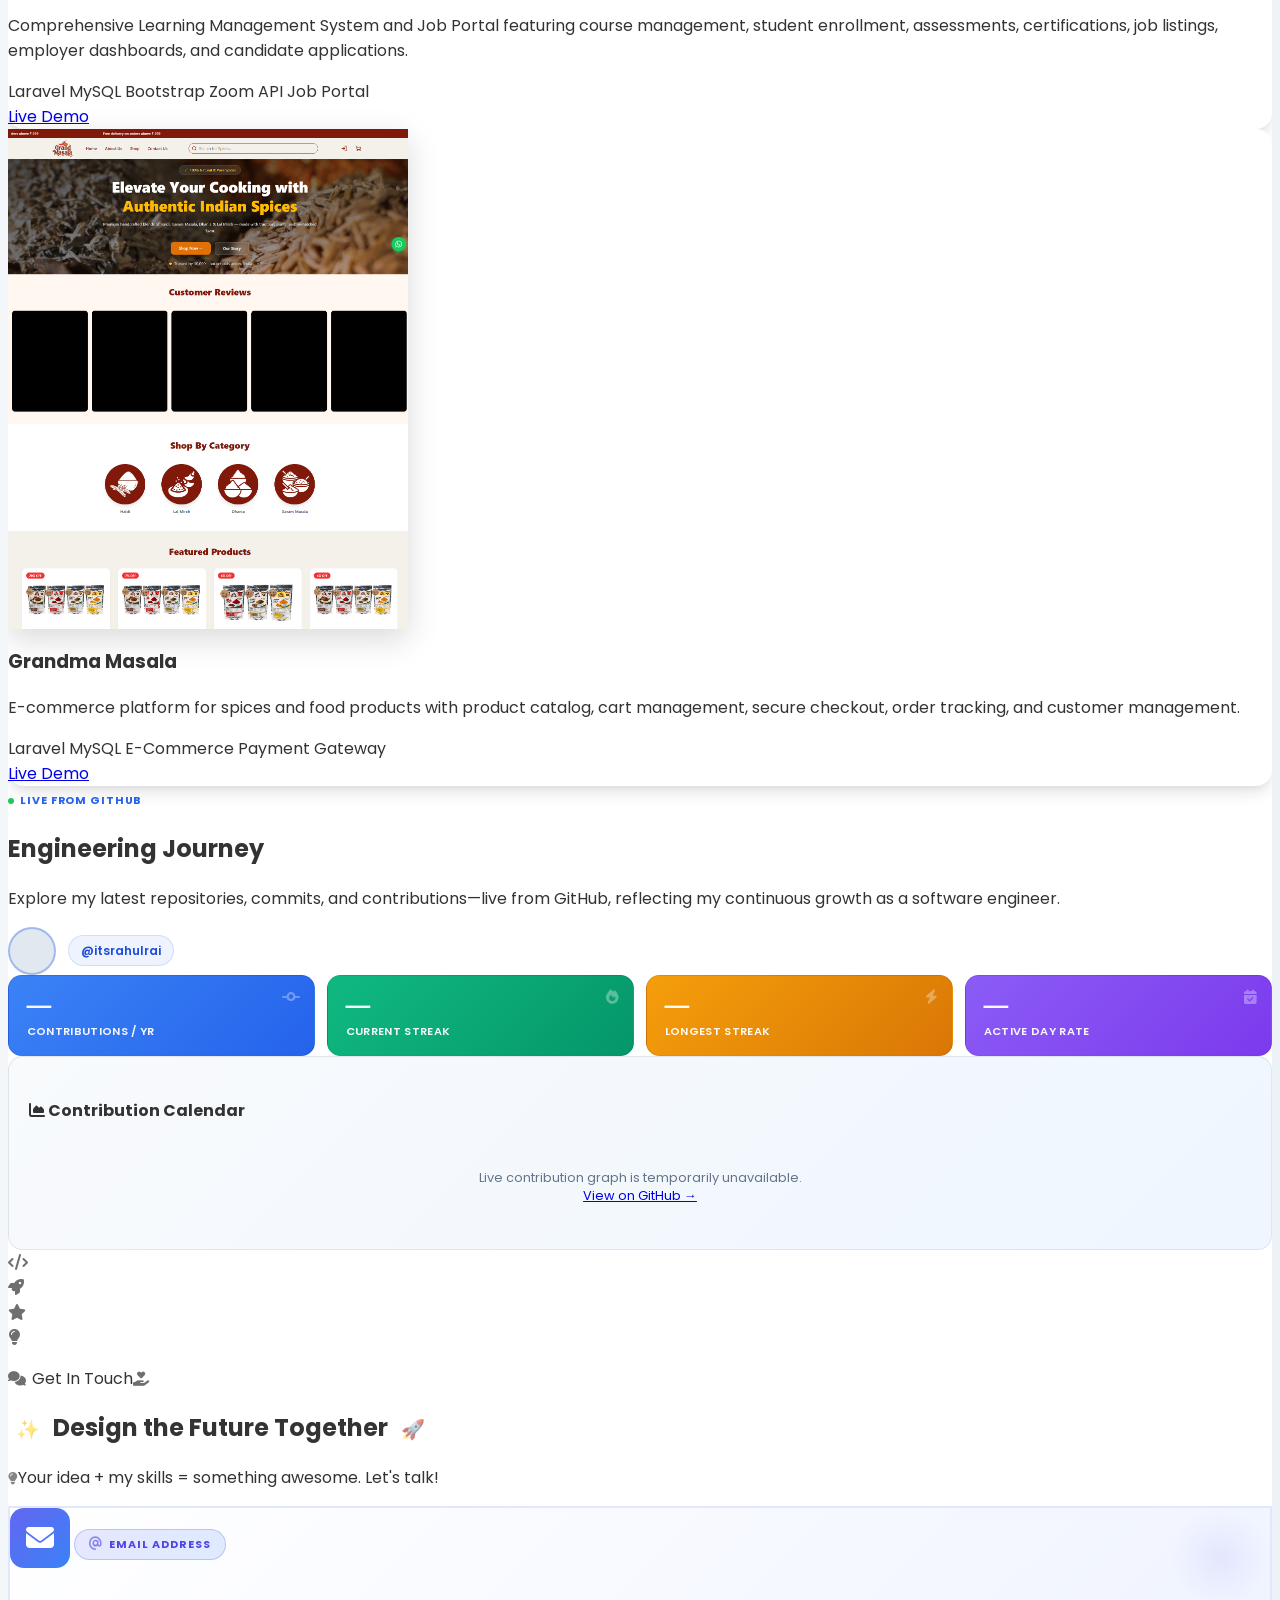
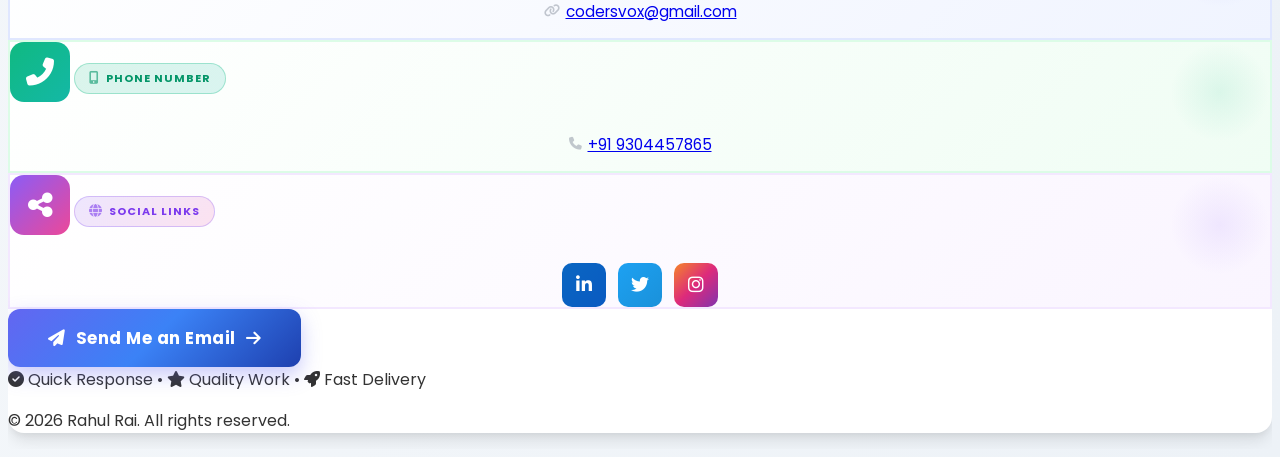
==== commit aa28b8d4: "update github contributions" ====
--- a/index.html
+++ b/index.html
@@ -22,11 +22,12 @@
         rel="stylesheet">
         <link rel="stylesheet" href="https://cdnjs.cloudflare.com/ajax/libs/font-awesome/6.5.0/css/all.min.css">
 
-    <!-- Custom CSS -->
+  <!-- Custom CSS -->
     <link rel="stylesheet" href="css/base.css">
     <link rel="stylesheet" href="css/components.css">
     <link rel="stylesheet" href="css/effects.css">
     <link rel="stylesheet" href="css/responsive.css">
+    <link rel="stylesheet" href="css/github-activity.css">
 
     <script>
     (function () {
@@ -170,14 +171,6 @@
                         modern backend technologies. Passionate about clean architecture,
                         smooth user experiences, and elegant UI design.
                     </p>
-
-
-                   <!-- <p class="text-gray-700 dark:text-gray-200 leading-relaxed pt-2 text-justify">
-                        Goal-oriented software engineer building scalable web applications using
-                        <strong>React</strong>, <strong>Next.js</strong>, <strong>Laravel</strong>, and
-                        modern backend technologies. Passionate about clean architecture,
-                        smooth user experiences, and elegant UI design.
-                    </p> -->
                     <!-- Action Buttons -->
                     <div class="flex flex-wrap gap-3 pt-4">
                         <a href="#"
@@ -1157,6 +1150,56 @@
                 </div>
             </section>
 
+
+        <!-- GitHub Activity Section -->
+            <section id="github-activity" class="space-y-6 pt-6 border-t border-gray-200 dark:border-gray-700 transition-colors duration-300">
+
+                <div class="flex items-start justify-between flex-wrap gap-4">
+                    <div>
+                        <span class="gh-eyebrow">
+                            <span class="gh-live-dot"></span> Live from GitHub
+                        </span>
+                        <h2 class="text-3xl font-extrabold text-gray-900 dark:text-gray-100 mt-1">Engineering Journey</h2>
+                        <p class="text-gray-600 dark:text-gray-300 text-base mt-1 max-w-xl">
+                            Explore my latest repositories, commits, and contributions—live from GitHub, reflecting my continuous growth as a software engineer.
+                        </p>
+                    </div>
+                    <div id="gh-profile" class="gh-profile-row">
+                        <div class="gh-avatar gh-skeleton"></div>
+                        <div class="gh-skeleton" style="width:160px;height:20px;"></div>
+                    </div>
+                </div>
+
+                <!-- Stat tiles -->
+                <div id="gh-stat-tiles" class="gh-tiles-grid">
+                    <div class="gh-tile"><div class="gh-skeleton" style="height:38px;"></div></div>
+                    <div class="gh-tile"><div class="gh-skeleton" style="height:38px;"></div></div>
+                    <div class="gh-tile"><div class="gh-skeleton" style="height:38px;"></div></div>
+                    <div class="gh-tile"><div class="gh-skeleton" style="height:38px;"></div></div>
+                </div>
+
+                <!-- Contribution Calendar -->
+                <div class="gh-card tilt-card">
+                    <div class="flex items-center justify-between mb-3">
+                        <h4 class="text-sm font-semibold text-gray-800 dark:text-gray-200 flex items-center gap-2">
+                            <i class="fas fa-chart-area text-green-500"></i> Contribution Calendar
+                        </h4>
+                        <span id="gh-year-range" class="text-xs font-medium text-gray-400 dark:text-gray-500"></span>
+                    </div>
+                    <div id="gh-heatmap-wrap">
+                        <div class="gh-skeleton" style="height:120px;width:100%;"></div>
+                    </div>
+                </div>
+
+                <div class="grid grid-cols-1 lg:grid-cols-2 gap-4">
+                    <!-- Languages card -->
+                   
+
+                    <!-- Featured repos card -->
+                  
+                </div>
+            </section> 
+
             <!-- Contact Me Section -->
             
             
@@ -1307,6 +1350,7 @@
     <script src="js/theme.js"></script>
     <script src="js/greeting.js"></script>
     <script src="js/mobile-menu.js"></script>
+    <script src="js/github-activity.js"></script>
 </body>
 
 </html>
--- a/css/github-activity.css
+++ b/css/github-activity.css
@@ -0,0 +1,572 @@
+/* ==========================================================================
+   GitHub Activity Section
+   Matches existing design tokens: Inter font, blue-600 accent,
+   gradient skill-card surfaces, rounded-xl radii, dark-mode via .dark
+   ========================================================================== */
+
+.gh-card {
+    position: relative;
+    padding: 1.25rem;
+    border-radius: 0.9rem;
+    border: 1px solid rgba(0, 0, 0, 0.08);
+    background: linear-gradient(135deg, #f8fafc, #eff6ff);
+    transition: transform 0.3s ease, box-shadow 0.3s ease;
+}
+
+.dark .gh-card {
+    background: linear-gradient(135deg, #0f172a, #0b1220);
+    border-color: rgba(255, 255, 255, 0.08);
+}
+
+.gh-card:hover {
+    box-shadow: 0 16px 32px rgba(0, 0, 0, 0.10);
+}
+
+.dark .gh-card:hover {
+    box-shadow: 0 16px 32px rgba(0, 0, 0, 0.35);
+}
+
+/* Eyebrow / live indicator */
+.gh-eyebrow {
+    display: inline-flex;
+    align-items: center;
+    gap: 0.4rem;
+    font-size: 0.68rem;
+    font-weight: 700;
+    letter-spacing: 0.08em;
+    text-transform: uppercase;
+    color: #2563eb;
+}
+
+.dark .gh-eyebrow {
+    color: #60a5fa;
+}
+
+.gh-live-dot {
+    width: 6px;
+    height: 6px;
+    border-radius: 9999px;
+    background: #22c55e;
+    box-shadow: 0 0 0 rgba(34, 197, 94, 0.55);
+    animation: gh-pulse 2s infinite;
+}
+
+@keyframes gh-pulse {
+    0% { box-shadow: 0 0 0 0 rgba(34, 197, 94, 0.55); }
+    70% { box-shadow: 0 0 0 6px rgba(34, 197, 94, 0); }
+    100% { box-shadow: 0 0 0 0 rgba(34, 197, 94, 0); }
+}
+
+/* Stat tiles (dashboard row) */
+.gh-tiles-grid {
+    display: grid;
+    grid-template-columns: repeat(2, 1fr);
+    gap: 0.75rem;
+}
+
+@media (min-width: 768px) {
+    .gh-tiles-grid {
+        grid-template-columns: repeat(4, 1fr);
+    }
+}
+
+.gh-tile {
+    position: relative;
+    padding: 0.95rem 1.1rem;
+    border-radius: 0.85rem;
+    border: 1px solid rgba(0, 0, 0, 0.07);
+    background: #ffffff;
+    overflow: hidden;
+    transition: transform 0.25s ease, box-shadow 0.25s ease, border-color 0.25s ease;
+}
+
+.dark .gh-tile {
+    background: rgba(255, 255, 255, 0.03);
+    border-color: rgba(255, 255, 255, 0.08);
+}
+
+.gh-tile:hover {
+    transform: translateY(-3px);
+    box-shadow: 0 14px 28px rgba(37, 99, 235, 0.12);
+    border-color: rgba(37, 99, 235, 0.3);
+}
+
+.dark .gh-tile:hover {
+    box-shadow: 0 14px 28px rgba(0, 0, 0, 0.4);
+}
+
+.gh-tile-icon {
+    position: absolute;
+    top: 0.85rem;
+    right: 0.9rem;
+    font-size: 0.9rem;
+    opacity: 0.35;
+}
+
+.gh-tile-value {
+    font-size: 1.55rem;
+    font-weight: 800;
+    color: #0f172a;
+    line-height: 1.15;
+    font-variant-numeric: tabular-nums;
+}
+
+.dark .gh-tile-value {
+    color: #f1f5f9;
+}
+
+.gh-tile-label {
+    font-size: 0.7rem;
+    font-weight: 600;
+    color: #64748b;
+    margin-top: 0.2rem;
+    text-transform: uppercase;
+    letter-spacing: 0.03em;
+}
+
+.dark .gh-tile-label {
+    color: #94a3b8;
+}
+
+
+
+
+/* Different background for each stat tile */
+.gh-tile:nth-child(1) {
+    background: linear-gradient(135deg, #3b82f6, #2563eb);
+    color: #fff;
+}
+
+.gh-tile:nth-child(2) {
+    background: linear-gradient(135deg, #10b981, #059669);
+    color: #fff;
+}
+
+.gh-tile:nth-child(3) {
+    background: linear-gradient(135deg, #f59e0b, #d97706);
+    color: #fff;
+}
+
+.gh-tile:nth-child(4) {
+    background: linear-gradient(135deg, #8b5cf6, #7c3aed);
+    color: #fff;
+}
+
+/* White text on colored cards */
+.gh-tile:nth-child(1) .gh-tile-value,
+.gh-tile:nth-child(2) .gh-tile-value,
+.gh-tile:nth-child(3) .gh-tile-value,
+.gh-tile:nth-child(4) .gh-tile-value,
+.gh-tile:nth-child(1) .gh-tile-label,
+.gh-tile:nth-child(2) .gh-tile-label,
+.gh-tile:nth-child(3) .gh-tile-label,
+.gh-tile:nth-child(4) .gh-tile-label,
+.gh-tile:nth-child(1) .gh-tile-icon,
+.gh-tile:nth-child(2) .gh-tile-icon,
+.gh-tile:nth-child(3) .gh-tile-icon,
+.gh-tile:nth-child(4) .gh-tile-icon {
+    color: rgba(255,255,255,0.95);
+}
+
+.gh-tile:nth-child(1):hover,
+.gh-tile:nth-child(2):hover,
+.gh-tile:nth-child(3):hover,
+.gh-tile:nth-child(4):hover {
+    transform: translateY(-5px);
+    box-shadow: 0 15px 30px rgba(0,0,0,0.2);
+}
+
+
+
+
+
+
+
+/* Featured repos */
+.gh-repo {
+    display: block;
+    padding: 0.75rem 0.85rem;
+    border-radius: 0.65rem;
+    border: 1px solid rgba(0, 0, 0, 0.06);
+    background: #ffffff;
+    text-decoration: none;
+    transition: transform 0.2s ease, box-shadow 0.2s ease, border-color 0.2s ease;
+}
+
+.dark .gh-repo {
+    background: rgba(255, 255, 255, 0.03);
+    border-color: rgba(255, 255, 255, 0.08);
+}
+
+.gh-repo:hover {
+    transform: translateX(3px);
+    border-color: rgba(37, 99, 235, 0.35);
+    box-shadow: 0 8px 18px rgba(37, 99, 235, 0.10);
+}
+
+.gh-repo-top {
+    display: flex;
+    align-items: center;
+    justify-content: space-between;
+    gap: 0.5rem;
+}
+
+.gh-repo-name {
+    font-size: 0.85rem;
+    font-weight: 700;
+    color: #1e3a8a;
+    display: flex;
+    align-items: center;
+    gap: 0.4rem;
+    min-width: 0;
+}
+
+.dark .gh-repo-name {
+    color: #93c5fd;
+}
+
+.gh-repo-name span {
+    overflow: hidden;
+    text-overflow: ellipsis;
+    white-space: nowrap;
+}
+
+.gh-repo-meta {
+    display: flex;
+    align-items: center;
+    gap: 0.6rem;
+    font-size: 0.72rem;
+    font-weight: 600;
+    color: #64748b;
+    flex-shrink: 0;
+}
+
+.dark .gh-repo-meta {
+    color: #94a3b8;
+}
+
+.gh-repo-desc {
+    font-size: 0.72rem;
+    color: #64748b;
+    margin-top: 0.25rem;
+    overflow: hidden;
+    text-overflow: ellipsis;
+    white-space: nowrap;
+}
+
+.dark .gh-repo-desc {
+    color: #94a3b8;
+}
+
+.gh-fade-in {
+    animation: gh-fade-up 0.5s ease both;
+}
+
+@keyframes gh-fade-up {
+    from { opacity: 0; transform: translateY(8px); }
+    to { opacity: 1; transform: translateY(0); }
+}
+
+/* 3D tilt base (JS drives the live rotation via tilt-effect.js) */
+.tilt-card {
+    will-change: transform;
+    backface-visibility: hidden;
+}
+
+/* Profile summary strip */
+.gh-profile-row {
+    display: flex;
+    flex-wrap: wrap;
+    align-items: center;
+    gap: 0.75rem;
+}
+
+.gh-avatar {
+    width: 44px;
+    height: 44px;
+    border-radius: 9999px;
+    border: 2px solid rgba(37, 99, 235, 0.35);
+    flex-shrink: 0;
+    background: #e2e8f0;
+}
+
+.gh-stat-pill {
+    display: inline-flex;
+    align-items: baseline;
+    gap: 0.35rem;
+    padding: 0.35rem 0.75rem;
+    border-radius: 9999px;
+    font-size: 0.75rem;
+    font-weight: 600;
+    background: rgba(37, 99, 235, 0.08);
+    color: #1d4ed8;
+    border: 1px solid rgba(37, 99, 235, 0.15);
+    white-space: nowrap;
+}
+
+.dark .gh-stat-pill {
+    background: rgba(96, 165, 250, 0.12);
+    color: #93c5fd;
+    border-color: rgba(96, 165, 250, 0.2);
+}
+
+.gh-stat-pill strong {
+    font-size: 0.85rem;
+    font-weight: 800;
+}
+
+/* Streak stat cards */
+.gh-streak-grid {
+    display: grid;
+    grid-template-columns: repeat(3, 1fr);
+    gap: 0.75rem;
+}
+
+.gh-streak-card {
+    text-align: center;
+    padding: 0.9rem 0.5rem;
+    border-radius: 0.75rem;
+    border: 1px solid rgba(0, 0, 0, 0.06);
+    background: #ffffff;
+}
+
+.dark .gh-streak-card {
+    background: rgba(255, 255, 255, 0.03);
+    border-color: rgba(255, 255, 255, 0.08);
+}
+
+.gh-streak-value {
+    font-size: 1.4rem;
+    font-weight: 800;
+    color: #1e3a8a;
+    line-height: 1.2;
+}
+
+.dark .gh-streak-value {
+    color: #93c5fd;
+}
+
+.gh-streak-value span {
+    font-size: 0.85rem;
+    font-weight: 700;
+    margin-left: 2px;
+}
+
+.gh-streak-label {
+    font-size: 0.68rem;
+    font-weight: 600;
+    text-transform: uppercase;
+    letter-spacing: 0.04em;
+    color: #64748b;
+    margin-top: 0.15rem;
+}
+
+.dark .gh-streak-label {
+    color: #94a3b8;
+}
+
+/* Heatmap */
+.gh-heatmap-scroll {
+    overflow-x: auto;
+    padding-bottom: 0.35rem;
+    scrollbar-width: thin;
+}
+
+.gh-heatmap-scroll::-webkit-scrollbar {
+    height: 6px;
+}
+
+.gh-heatmap-scroll::-webkit-scrollbar-thumb {
+    background: rgba(37, 99, 235, 0.25);
+    border-radius: 9999px;
+}
+
+.gh-cell {
+    stroke: rgba(0, 0, 0, 0.05);
+    stroke-width: 1;
+    rx: 2.5;
+    cursor: pointer;
+    transition: stroke 0.15s ease, transform 0.15s ease;
+    transform-box: fill-box;
+    transform-origin: center;
+    opacity: 0;
+    animation: gh-cell-in 0.4s ease forwards;
+}
+
+@keyframes gh-cell-in {
+    from { opacity: 0; transform: scale(0.4); }
+    to { opacity: 1; transform: scale(1); }
+}
+
+.gh-cell:hover {
+    stroke: #216e39;
+    stroke-width: 1.5;
+    transform: scale(1.15);
+}
+
+.dark .gh-cell {
+    stroke: rgba(255, 255, 255, 0.06);
+}
+
+.dark .gh-cell:hover {
+    stroke: #39d353;
+}
+
+.gh-level-0 { fill: #ebedf0; }
+.gh-level-1 { fill: #9be9a8; }
+.gh-level-2 { fill: #40c463; }
+.gh-level-3 { fill: #30a14e; }
+.gh-level-4 { fill: #216e39; }
+
+.dark .gh-level-0 { fill: #161b22; }
+.dark .gh-level-1 { fill: #0e4429; }
+.dark .gh-level-2 { fill: #006d32; }
+.dark .gh-level-3 { fill: #26a641; }
+.dark .gh-level-4 { fill: #39d353; }
+
+.gh-month-label,
+.gh-day-label {
+    font-size: 9px;
+    font-family: 'Inter', sans-serif;
+    fill: #64748b;
+}
+
+.dark .gh-month-label,
+.dark .gh-day-label {
+    fill: #94a3b8;
+}
+
+.gh-legend {
+    display: flex;
+    align-items: center;
+    gap: 4px;
+    font-size: 0.68rem;
+    color: #64748b;
+}
+
+.dark .gh-legend {
+    color: #94a3b8;
+}
+
+.gh-legend-swatch {
+    width: 10px;
+    height: 10px;
+    border-radius: 2.5px;
+    display: inline-block;
+}
+
+/* Tooltip */
+.gh-tooltip {
+    position: fixed;
+    pointer-events: none;
+    background: #0f172a;
+    color: #f8fafc;
+    font-size: 0.7rem;
+    font-weight: 600;
+    padding: 0.35rem 0.6rem;
+    border-radius: 0.4rem;
+    box-shadow: 0 6px 16px rgba(0, 0, 0, 0.25);
+    opacity: 0;
+    transform: translate(-50%, -8px);
+    transition: opacity 0.12s ease;
+    z-index: 60;
+    white-space: nowrap;
+}
+
+.gh-tooltip.visible {
+    opacity: 1;
+}
+
+/* Language bars */
+.gh-lang-row {
+    display: flex;
+    align-items: center;
+    gap: 0.6rem;
+    font-size: 0.78rem;
+}
+
+.gh-lang-name {
+    width: 92px;
+    flex-shrink: 0;
+    font-weight: 600;
+    color: #334155;
+    display: flex;
+    align-items: center;
+    gap: 0.4rem;
+}
+
+.dark .gh-lang-name {
+    color: #cbd5e1;
+}
+
+.gh-lang-dot {
+    width: 9px;
+    height: 9px;
+    border-radius: 9999px;
+    flex-shrink: 0;
+}
+
+.gh-lang-track {
+    flex: 1;
+    height: 8px;
+    border-radius: 9999px;
+    background: rgba(0, 0, 0, 0.06);
+    overflow: hidden;
+}
+
+.dark .gh-lang-track {
+    background: rgba(255, 255, 255, 0.08);
+}
+
+.gh-lang-fill {
+    height: 100%;
+    border-radius: 9999px;
+    width: 0%;
+    transition: width 0.9s cubic-bezier(0.22, 1, 0.36, 1);
+}
+
+.gh-lang-pct {
+    width: 38px;
+    text-align: right;
+    flex-shrink: 0;
+    font-weight: 600;
+    color: #64748b;
+}
+
+.dark .gh-lang-pct {
+    color: #94a3b8;
+}
+
+/* Skeleton loading */
+.gh-skeleton {
+    background: linear-gradient(90deg, rgba(148,163,184,0.12) 25%, rgba(148,163,184,0.22) 37%, rgba(148,163,184,0.12) 63%);
+    background-size: 400% 100%;
+    animation: gh-shimmer 1.4s ease infinite;
+    border-radius: 0.5rem;
+}
+
+@keyframes gh-shimmer {
+    0% { background-position: 100% 50%; }
+    100% { background-position: 0 50%; }
+}
+
+.gh-error {
+    font-size: 0.8rem;
+    color: #64748b;
+    text-align: center;
+    padding: 1.5rem 1rem;
+}
+
+.dark .gh-error {
+    color: #94a3b8;
+}
+
+@media (max-width: 640px) {
+    .gh-streak-grid {
+        gap: 0.5rem;
+    }
+    .gh-lang-name {
+        width: 72px;
+        font-size: 0.72rem;
+    }
+}
